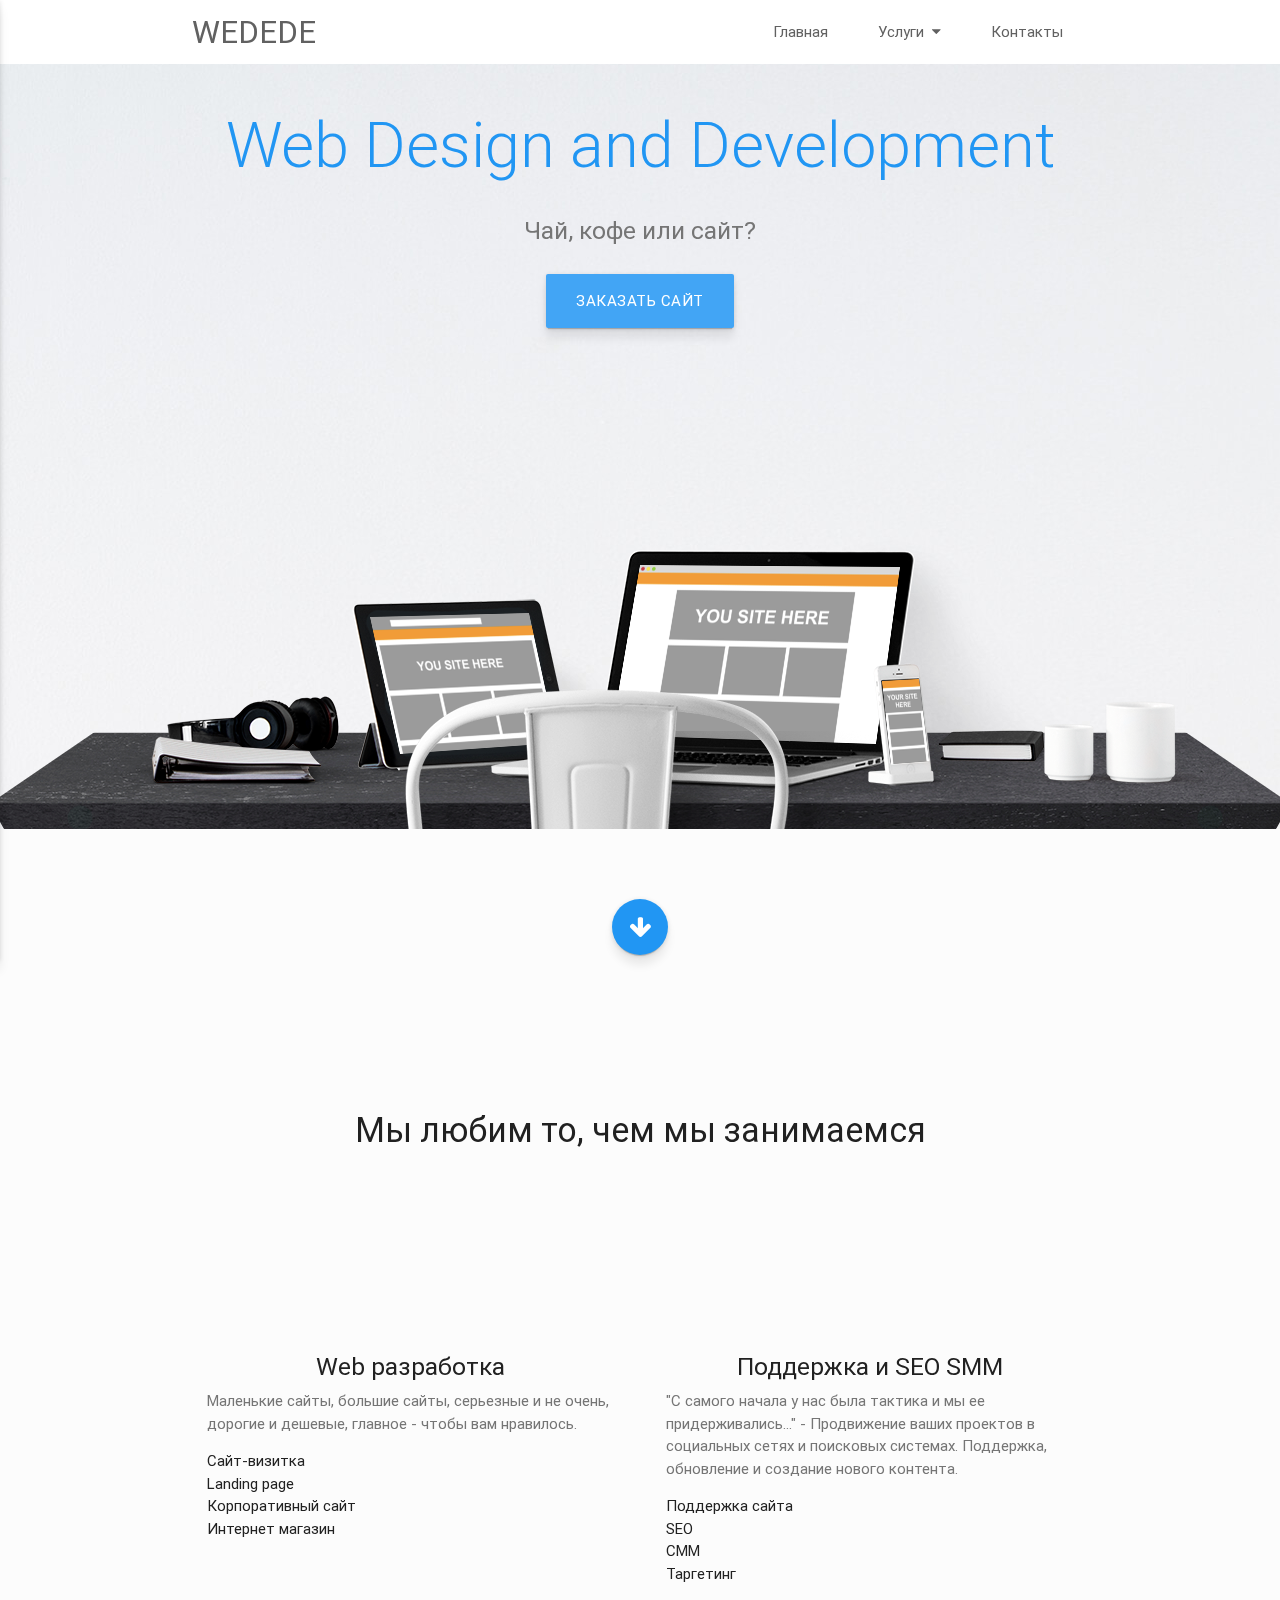
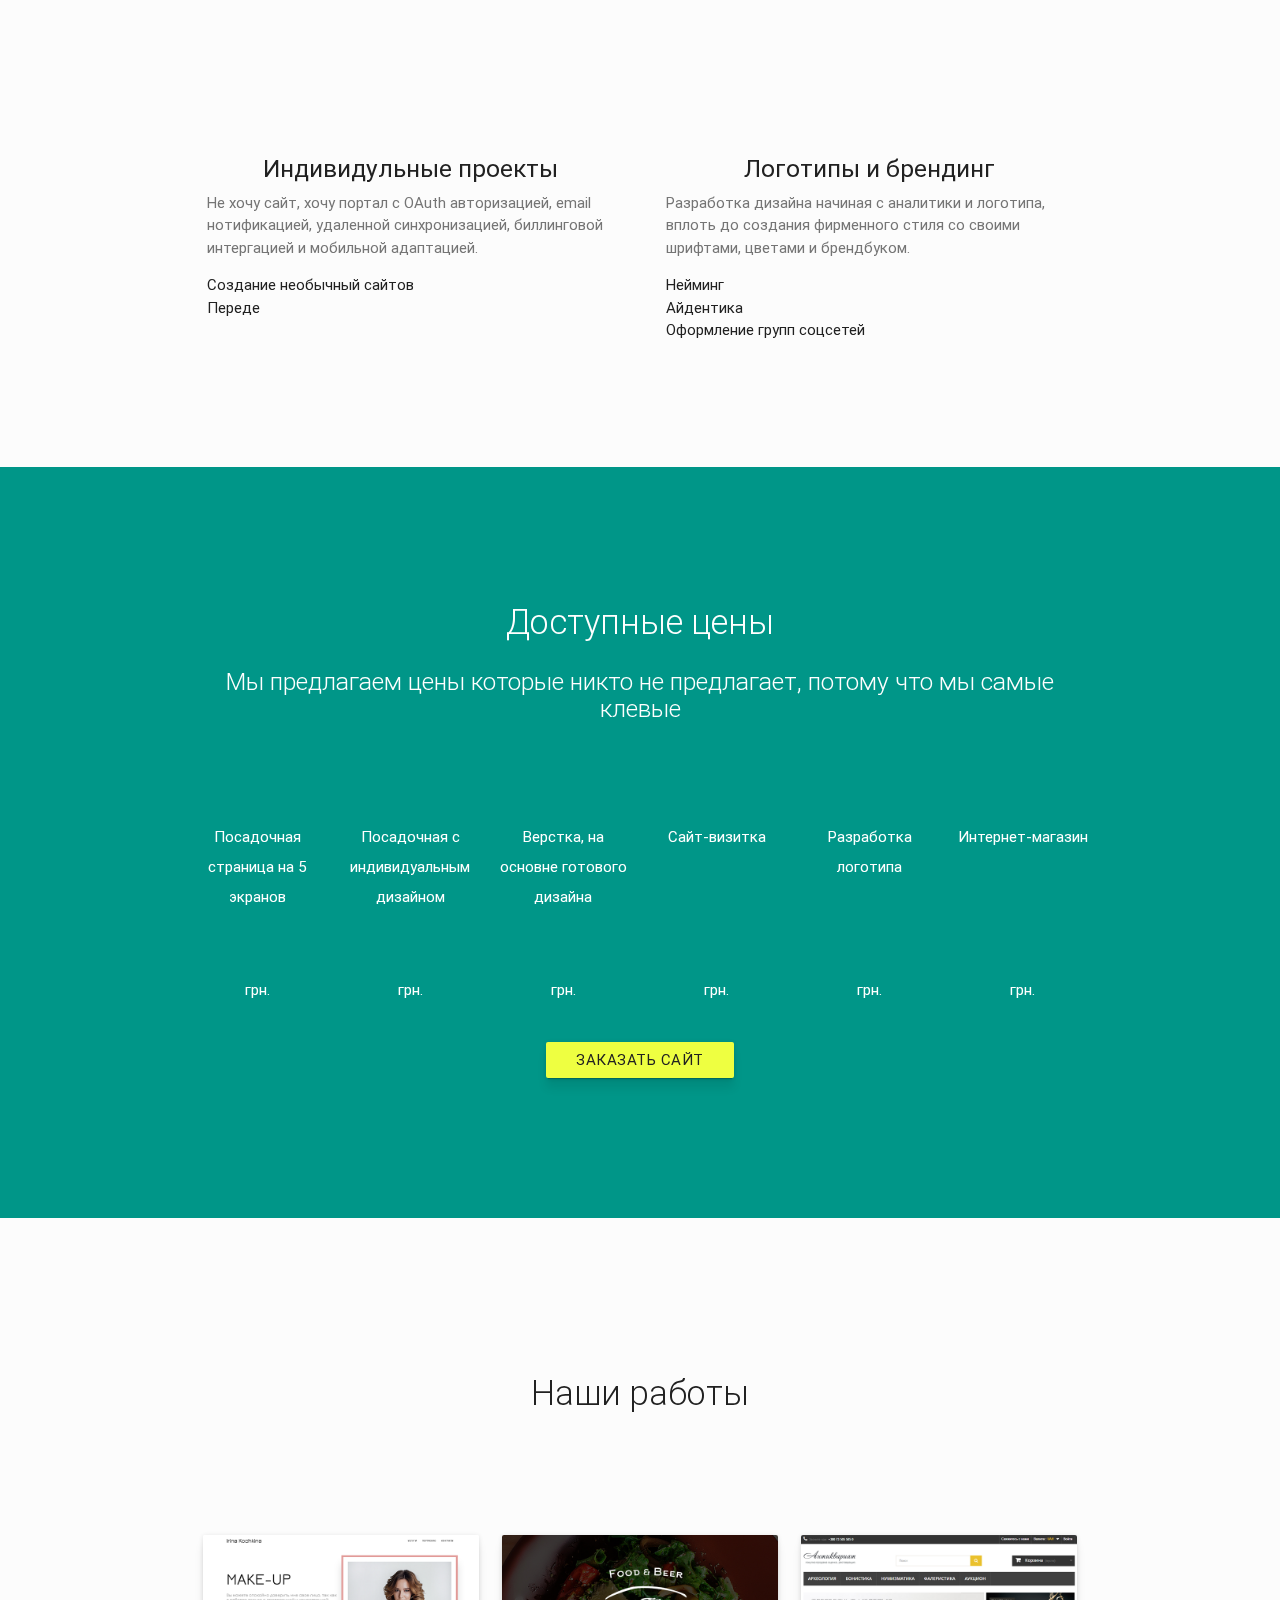
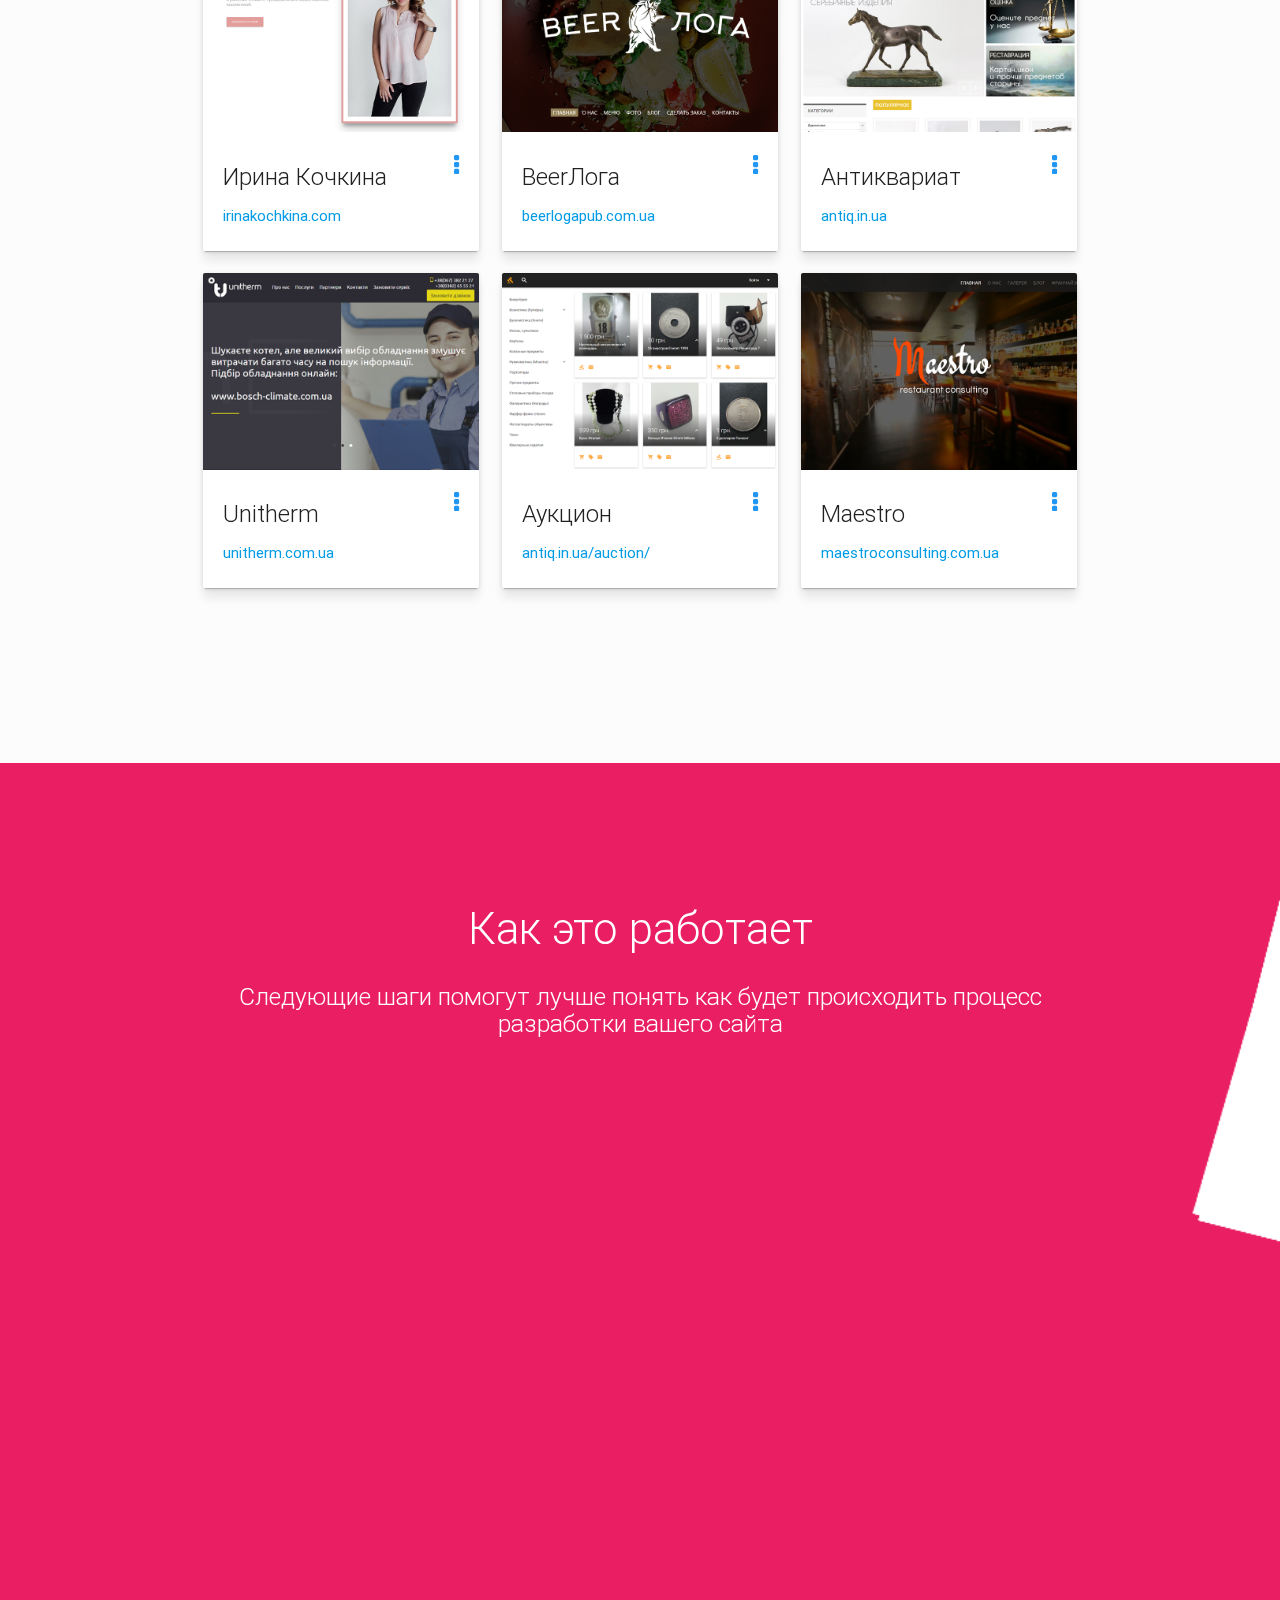
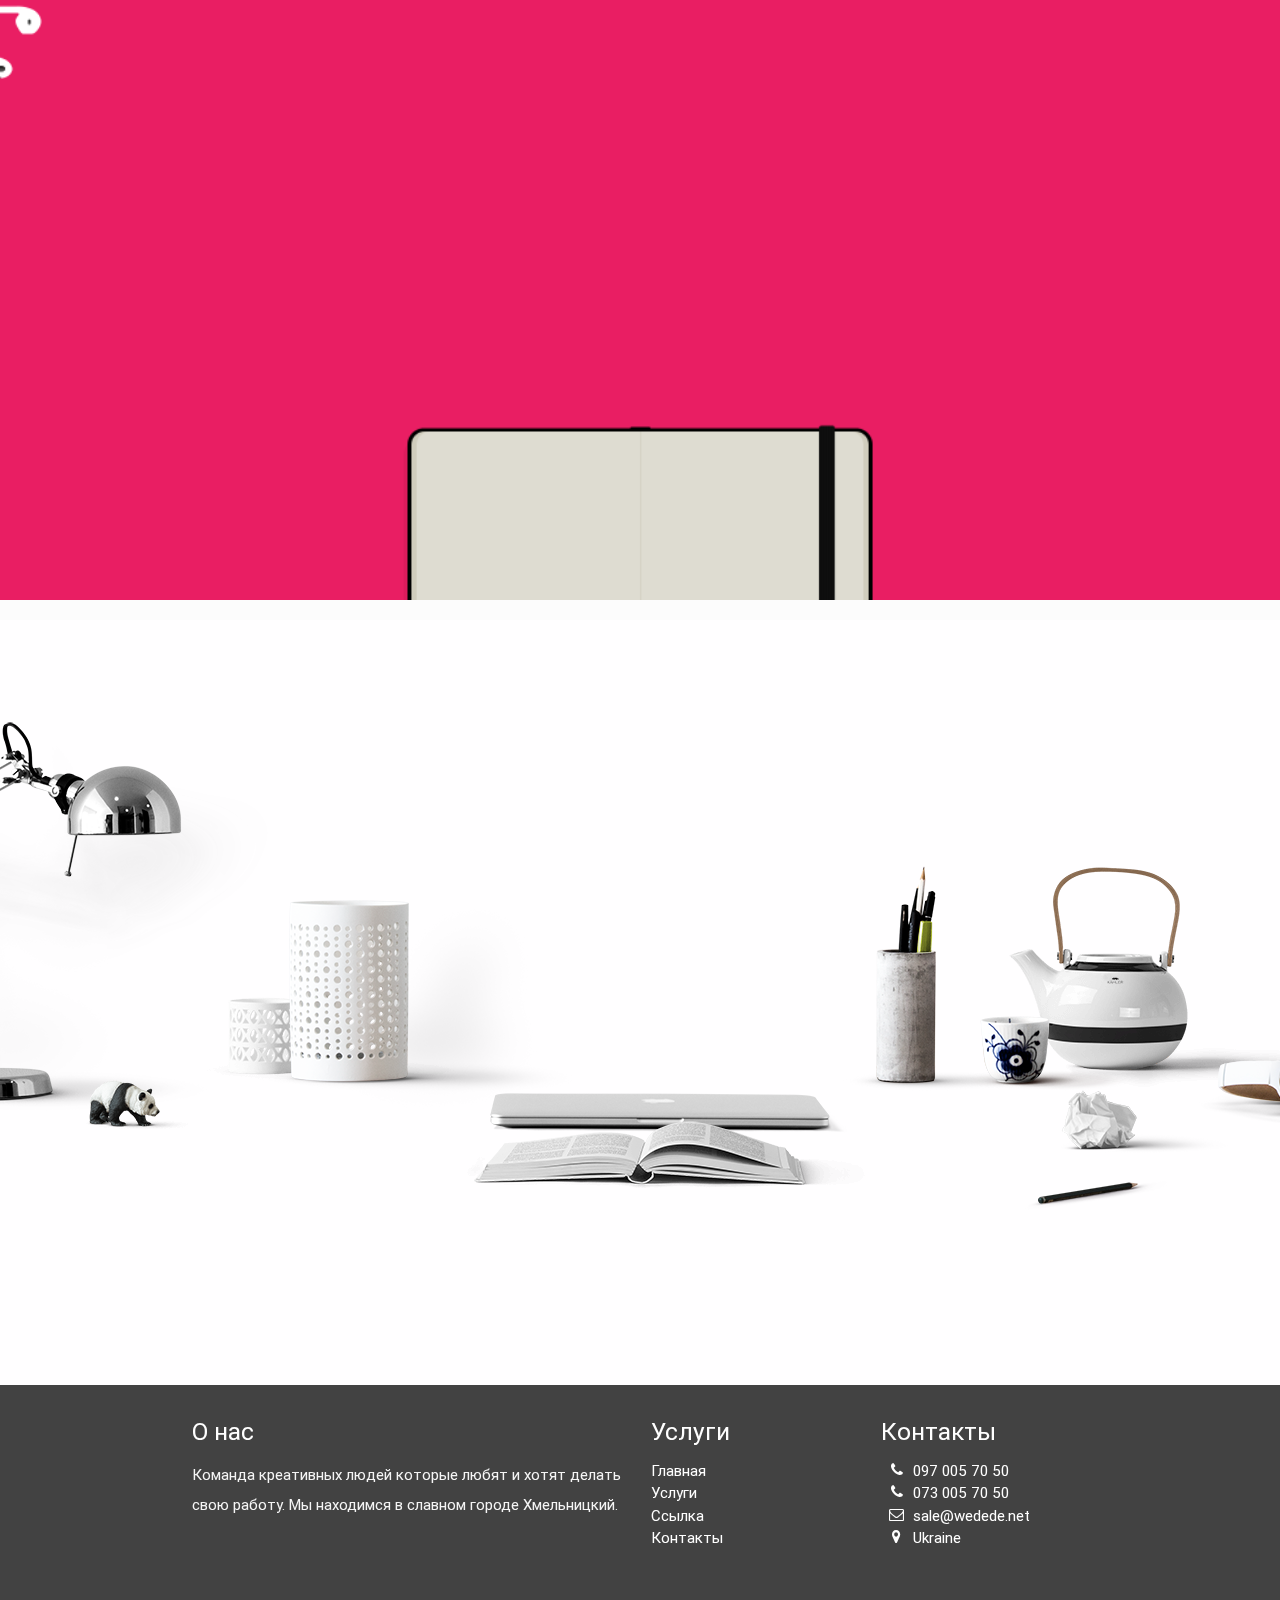
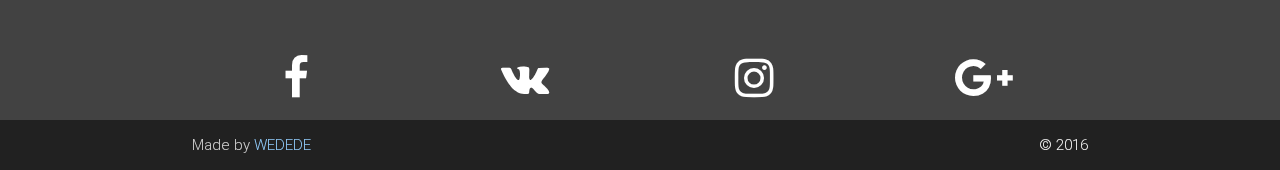
==== index.html @ 1969bc7d "изменен текст крошек" ====
<!DOCTYPE html>
<html lang="en">

<head>
    <meta http-equiv="Content-Type" content="text/html; charset=UTF-8" />
    <meta name="keywords" content="Создание, раскрутка, поддержка, сайт, CEO, CMM, CRM, Украина">
    <meta name="description" content="Содержимое мета-тега «description»">
    <meta name="viewport" content="width=device-width, initial-scale=1, maximum-scale=1.0" />
    <meta name=“robots” content=“noindex,nofollow”/>
    <META NAME="AUTHOR" content="www.wedede.net"/>
    <title>Wedede - создание  и раскрутка сайтов</title>
    <link href="favicon.png" rel="shortcut icon" type="image/png">

    <!-- CSS  -->

    <link href="css/materialize.css" type="text/css" rel="stylesheet" media="screen,projection" />
    <link href="css/style.css" type="text/css" rel="stylesheet" media="screen,projection" />
    <link rel="stylesheet" href="font-asesome/css/font-awesome.min.css">
    <link rel="stylesheet" href="css/animate.css">

        <!--  Scripts-->
    <script src="https://code.jquery.com/jquery-2.1.1.min.js"></script>
    <script src="js/materialize.js"></script>
    <script src="js/init.js"></script>

    <script src="js/wow.min.js"></script>
    <script>new WOW().init();</script>

</head>


<body class="grey lighten-5 grey-text text-darken-4">




    <!-- Dropdown Structure -->
<ul id="dropdown1" class="dropdown-content">
  <li><a  class="grey-text text-darken-2"href="#!">one</a></li>
  <li><a  class="grey-text text-darken-2"href="#!">two</a></li>
  <li class="divider"></li>
  <li><a  class="grey-text text-darken-2"href="#!">three</a></li>
</ul>



  <nav class="white z-depth-0" role="navigation">

    <div class="nav-wrapper container">
      <a id="logo-container" href="#" class="brand-logo grey-text text-darken-2">WEDEDE</a>
      <ul class="right hide-on-med-and-down">
        <li><a href="#" class="grey-text text-darken-2">Главная</a></li>

          <!-- Dropdown Trigger -->
      <li><a class="dropdown-button grey-text text-darken-2" href="#!" data-activates="dropdown1"
data-beloworigin="true" data-hover="true">Услуги &nbsp;<i class="fa fa-caret-down" aria-hidden="true"></i></a></li>
          <li><a href="#contacts" class="grey-text text-darken-2 jump">Контакты</a></li>
      </ul>

      <ul id="nav-mobile" class="side-nav">
          <li><a href="#" class="center grey-text text-darken-2">Navbar Link</a></li>
          <li><a href="#" class="center grey-text text-darken-2">Navbar Link</a></li>
          <li><a href="#" class="center grey-text text-darken-2">Navbar Link</a></li>
          <li><a href="#" class="center grey-text text-darken-2">Navbar Link</a></li>
          <li><a href="#" class="center grey-text text-darken-2">Navbar Link</a></li>
          <li><a href="#" class="center grey-text text-darken-2">Navbar Link</a></li>
      </ul>
      <a href="#" data-activates="nav-mobile" class="button-collapse grey-text"><i class="fa fa-bars fa-2x" aria-hidden="true"></i></a>
    </div>
  </nav>



  <div id="index-banner" class="parallax-container">
    <div class="section no-pad-bot">
      <div class="container">
        <br><br>
        <h1 class="header light center blue-text animated fadeInDown wow">Web Design and Development</h1>
        <div class="row center">
          <h5 class="grey-text text-darken-1 header col s12">Чай, кофе или сайт?</h5>
        </div>
        <div class="row center">
          <a href="order.html" id="download-button" class="btn-large waves-effect waves-light blue lighten-1">Заказать сайт</a>
        </div>
        <br><br>

      </div>
    </div>
    <div class="parallax"><img src="images/back/welcome_back.png" alt="Unsplashed background img 1"></div>
  </div>



      <!-- Divider s 50px -->
<div class="row" style="height: 50px;">
    <div class="col s12"></div>
</div>


    <div class="row container">
        <div class="col l12 m12 s12 center">
             <a href="#services" class="btn-floating btn-large blue hide-on-med-and-down jump"><i class="fa fa-arrow-down" ></i></a>
        </div>
    </div>



    <!-- Divider l 100px -->
<div class="row" style="height: 100px;">
    <div class="col s12"></div>
</div>



    <div class="row center">
        <h4 class="col s12 center">Мы любим то, чем мы занимаемся</h4>
    </div>

    <div class="container">
        <div class="section">

            <!--   Icon Section   -->
            <div id="services" class="row">
                <div class="col s12 m6 l6">
                    <div class="icon-block">
                        <h2 class="center red-text"><i class="fa fa-code fa-2x animated fadeIn wow" aria-hidden="true"></i></h2>
                        <h5 class="center">Web разработка</h5>

                        <span class="grey-text text-darken-1">Маленькие сайты, большие сайты, серьезные и не очень, дорогие и дешевые, главное - чтобы вам нравилось.</span>
                            <ul>
                            <li>Сайт-визитка</li>
                            <li>Landing page</li>
                            <li>Корпоративный сайт</li>
                            <li>Интернет магазин</li>
                        </ul>
                    </div>
                </div>

                <div class="col s12 m6 l6">
                    <div class="icon-block">
                        <h2 class="center red-text"><i class="fa fa-line-chart fa-2x animated fadeIn wow" aria-hidden="true"></i></h2>
                        <h5 class="center">Поддержка и SEO SMM</h5>

                        <span class="grey-text text-darken-1">"С самого начала у нас была тактика и мы ее придерживались..." - Продвижение ваших проектов в социальных сетях и поисковых системах. Поддержка, обновление и создание нового контента.</span>
                          <ul>
                            <li>Поддержка сайта<li>
                            <li>SEO</li>
                            <li>CMM</li>
                            <li>Таргетинг</li>
                        </ul>
                    </div>
                </div>

                <div class="col s12 m6">
                    <div class="icon-block">
                        <h2 class="center red-text"><i class="fa fa-heart-o fa-2x animated fadeIn wow" aria-hidden="true"></i></h2>
                        <h5 class="center">Индивидульные проекты</h5>

                        <span class="grey-text text-darken-1">Не хочу сайт, хочу портал с OAuth авторизацией, email нотификацией, удаленной синхронизацией, биллинговой интергацией и мобильной адаптацией.</span>
                          <ul>
                            <li>Создание необычный сайтов</li>
                            <li>Переде</li>
                        </ul>
                    </div>
                </div>

                <div class="col s12 m6">
                    <div class="icon-block">
                        <h2 class="center red-text"><i class="fa fa-pencil fa-2x animated fadeIn wow" aria-hidden="true"></i></h2>
                        <h5 class="center">Логотипы и брендинг</h5>

                        <span class="grey-text text-darken-1">Разработка дизайна начиная с аналитики и логотипа, вплоть до создания фирменного стиля со своими шрифтами, цветами и брендбуком.</span>
                          <ul>
                            <li>Нейминг</li>
                            <li>Айдентика</li>
                            <li>Оформление групп соцсетей</li>
                        </ul>
                    </div>
                </div>
            </div>

        </div>
        <br>
        <br>

        <div class="section">

        </div>
    </div>











<div class="row teal white-text">
    <div class="row" style="height:100px;"></div>
        <div class="row container">
            <h4 class="col s12 light center">Доступные цены</h4>
            <h5 class="col s12 light center">Мы предлагаем цены которые никто не предлагает, потому что мы самые клевые</h5>
            <div class="row">
                <div class="row" style="height:200px;"></div>

                <div class="col s6 m4 l2 center">
                    <p style="height: 70px;">Посадочная страница на 5 экранов</p>
                    <h3 class="lime-text text-accent-2 animated zoomIn wow">2500</h3>грн.
                </div>
                <div class="col s6 m4 l2 center">
                    <p style="height: 70px;">Посадочная с индивидуальным дизайном</p>
                    <h3 class="lime-text text-accent-2 animated zoomIn wow">5000</h3>грн.
                </div>
                <div class="col s6 m4 l2 center">
                    <p style="height: 70px;">Верстка, на основне готового дизайна</p>
                    <h3 class="lime-text text-accent-2 animated zoomIn wow">2500</h3>грн.
                </div>
                <div class="col s6 m4 l2 center">
                    <p style="height: 70px;">Сайт-визитка</p>
                    <h3 class="lime-text text-accent-2 animated zoomIn wow">5000</h3>грн.
                </div>
                <div class="col s6 m4 l2 center">
                    <p style="height: 70px;">Разработка логотипа</p>
                    <h3 class="lime-text text-accent-2 animated zoomIn wow">1000</h3>грн.
                </div>
                <div class="col s6 m4 l2 center">
                    <p style="height: 70px;">Интернет-магазин</p>
                    <h3 class="lime-text text-accent-2 animated zoomIn wow">8500</h3>грн.
                </div>

            </div>

        </div>

        <div class="row container">
        <div class="col l12 m12 s12 center">
             <a href="order.html" class="waves-effect waves-light btn lime accent-2 grey-text text-darken-4">Заказать сайт</a>
        </div>
    </div>


        <div class="row" style="height:100px;"></div>
</div>






<div class="row">
    <div class="row" style="height:100px;"></div>
    <h4 class="col s12 light center">Наши работы</h4>
    <div class="row" style="height:150px;"></div>
        <div class="row container">

<div class="col s12 m6 l4">
<div class="card hoverable">
    <div class="card-image waves-effect waves-block waves-light">
        <img class="activator" src="images/gallery/irinakochkina-com.png">
    </div>
    <div class="card-content">
        <span class="card-title activator grey-text text-darken-4">Ирина Кочкина<i class="fa fa-ellipsis-v right blue-text" aria-hidden="true"></i></span>
        <p><a href="http://irinakochkina.com" target="_blank">irinakochkina.com</a></p>
    </div>
    <div class="card-reveal">
        <span class="card-title">Сайт-визитка<i class="fa fa-times right blue-text" aria-hidden="true"></i></span>
        <p class="grey-text text-darken-1">Персональный сайт-визитка для мастера по макияжу</p>
    </div>
</div></div>

<div class="col s12 m6 l4">
<div class="card hoverable">
    <div class="card-image waves-effect waves-block waves-light">
        <img class="activator" src="images/gallery/beerlogapub-com-ua.png">
    </div>
    <div class="card-content">
        <span class="card-title activator grey-text text-darken-4">BeerЛога<i class="fa fa-ellipsis-v right blue-text" aria-hidden="true"></i></span>
        <p><a href="http://beerlogapub.com.ua" target="_blank">beerlogapub.com.ua</a></p>
    </div>
    <div class="card-reveal">
        <span class="card-title">Сайт-визитка<i class="fa fa-times right blue-text" aria-hidden="true"></i></span>
        <p class="grey-text text-darken-1">Персональный сайт визитка гастрономического бара BeerЛога</p>
    </div>
</div></div>

<div class="col s12 m6 l4">
<div class="card hoverable">
    <div class="card-image waves-effect waves-block waves-light">
        <img class="activator" src="images/gallery/antiq-in-ua.png">
    </div>
    <div class="card-content">
        <span class="card-title activator grey-text text-darken-4">Антиквариат<i class="fa fa-ellipsis-v right blue-text" aria-hidden="true"></i></span>
        <p><a href="http://antiq.in.ua" target="_blank">antiq.in.ua</a></p>
    </div>
    <div class="card-reveal">
        <span class="card-title">Интернет-магазин<i class="fa fa-times right blue-text" aria-hidden="true"></i></span>
        <p class="grey-text text-darken-1">Интернет-магазин предметов старины и антиквариата.</p>
    </div>
</div></div>

<div class="col s12 m6 l4">
<div class="card hoverable">
    <div class="card-image waves-effect waves-block waves-light">
        <img class="activator" src="images/gallery/unitherm-com-ua.png">
    </div>
    <div class="card-content">
        <span class="card-title activator grey-text text-darken-4">Unitherm<i class="fa fa-ellipsis-v right blue-text" aria-hidden="true"></i></span>
        <p><a href="http://unitherm.com.ua" target="_blank">unitherm.com.ua</a></p>
    </div>
    <div class="card-reveal">
        <span class="card-title">Посадочная страничка<i class="fa fa-times right blue-text" aria-hidden="true"></i></span>
        <p class="grey-text text-darken-1">Посадочная страничка с формой заказа для инженерной компании Unitherm</p>
    </div>
</div></div>

<div class="col s12 m6 l4">
<div class="card hoverable">
    <div class="card-image waves-effect waves-block waves-light">
        <img class="activator" src="images/gallery/anitq-in-ua-auction.png">
    </div>
    <div class="card-content">
        <span class="card-title activator grey-text text-darken-4">Аукцион<i class="fa fa-ellipsis-v right blue-text" aria-hidden="true"></i></span>
        <p><a href="http://antiq.in.ua/auction/" target="_blank">antiq.in.ua/auction/</a></p>
    </div>
    <div class="card-reveal">
        <span class="card-title">Индивидуальный проект<i class="fa fa-times right blue-text" aria-hidden="true"></i></span>
        <p class="grey-text text-darken-1">Система аукционных торгов для посетителей тематических сообществ социальных сетей.</p>
    </div>
</div></div>

<div class="col s12 m6 l4">
<div class="card hoverable">
    <div class="card-image waves-effect waves-block waves-light">
        <img class="activator" src="images/gallery/maestroconsulting-com-ua.png">
    </div>
    <div class="card-content">
        <span class="card-title activator grey-text text-darken-4">Maestro<i class="fa fa-ellipsis-v right blue-text" aria-hidden="true"></i></span>
        <p><a href="http://maestroconsulting.com.ua" target="_blank">maestroconsulting.com.ua</a></p>
    </div>
    <div class="card-reveal">
        <span class="card-title">Сайт-визитка<i class="fa fa-times right blue-text" aria-hidden="true"></i></span>
        <p class="grey-text text-darken-1">Сайт визитка компании ресторанного консальтинга Maestro</p>
    </div>
</div></div>





</div>
    <div class="row" style="height:100px;"></div>
</div>

    <div id="pinkflatpic" class="row pink white-text">
    <div class="row" style="height:100px;"></div>
        <div class="row container">

            <h3 class="col s12 light center">Как это работает</h3>
            <h5 class="col s12 light center">Следующие шаги помогут лучше понять как будет происходить процесс разработки вашего сайта</h5>
            <div class="row">

<div class="row" style="height:200px;"></div>

<div class="row animated fadeInLeft wow">
    <div class="col s1 m1 l1"><h1>1</h1></div>
    <div class="col s8 m6 l4">
        <div class="card-panel yellow accent-2">
            <span class="grey-text text-darken-4">Выберите тип проекта или просто оставьте ваши контакты для связи.
          </span>
        </div>
    </div>
</div>


<div class="row animated fadeInRight wow">
    <div class="col s8 m6 l4 offset-l7 offset-m4 offset-s2">
        <div class="card-panel yellow accent-2 right-align">
            <span class="grey-text text-darken-4">Мы связываемся с вами для подтверждения заказа и уточнения всех необходимых предварительных деталей.
          </span>
        </div>
    </div>
    <div class="col s1 m1 l1 right-align"><h1>2</h1></div>
</div>

<div class="row animated fadeInLeft wow">
    <div class="col s1 m1 l1"><h1>3</h1></div>
    <div class="col s8 m6 l4">
        <div class="card-panel yellow accent-2">
            <span class="grey-text text-darken-4">При следующем контакте мы предметно обговорим условия согласно составленной смете.
          </span>
        </div>
    </div>
</div>

<div class="row animated fadeInRight wow">
    <div class="col s8 m6 l4 offset-l7 offset-m4 offset-s2">
        <div class="card-panel yellow accent-2 right-align">
            <span class="grey-text text-darken-4">Мы начинаем работу над проектом попутно уведомяя вас о процессе и внося сопуствующие корректировки.
          </span>
        </div>
    </div>
    <div class="col s1 m1 l1 right-align"><h1>4</h1></div>
</div>

<div class="row animated fadeInLeft wow">
    <div class="col s1 m1 l1"><h1>5</h1></div>
    <div class="col s8 m6 l4">
        <div class="card-panel yellow accent-2">
            <span class="grey-text text-darken-4">Презентация финальной версии проекта.
          </span>
        </div>
    </div>
</div>

<div class="row animated fadeInRight wow">
    <div class="col s8 m6 l4 offset-l7 offset-m4 offset-s2">
        <div class="card-panel yellow accent-2 right-align">
            <span class="grey-text text-darken-4">Передача готовых файлов и оплата
          </span>
        </div>
    </div>
    <div class="col s1 m1 l1 right-align"><h1>6</h1></div>
</div>

</div>

</div>
    <div class="row" style="height:100px;"></div>
</div>




     <div class="parallax-container">
      <div class="parallax"><img src="images/back/PREMADE%20White%20Theme.png"></div>
    </div>






    <footer class="page-footer grey darken-3">
        <div class="container">
            <div id="contacts" class="row">
                <div class="col l6 s12">
                    <h5 class="white-text">О нас</h5>
                    <p class="grey-text text-lighten-4">Команда креативных людей которые любят и хотят делать свою работу. Мы находимся в славном городе Хмельницкий.</p>


                </div>
                <div class="col l3 s12">
                    <h5 class="white-text">Услуги</h5>
                    <ul>
                        <li><a class="white-text" href="#!">Главная</a></li>
                        <li><a class="white-text" href="#!">Услуги</a></li>
                        <li><a class="white-text" href="#!">Ссылка</a></li>
                        <li><a class="white-text" href="#!">Контакты</a></li>
                    </ul>
                </div>
                <div class="col l3 s12">
                    <h5 class="white-text">Контакты</h5>
                    <ul class="fa-ul">
                        <li class="white-text"><i class="fa-li fa fa-phone fa-1x"></i>097 005 70 50</li>
                        <li class="white-text"><i class="fa-li fa fa-phone fa-1x"></i>073 005 70 50</li>
                        <li class="white-text"><i class="fa-li fa fa-envelope-o fa-1x"></i><a class="white-text" href="mailto:sale@wedede.net?subject=Тема письма">sale@wedede.net</a></li>
                        <li class="white-text"><i class="fa-li fa fa-map-marker fa-1x"></i>Ukraine</li>
                    </ul>










                </div>
            </div>
        </div>


        <!-- Divider m 50px -->
        <div class="row" style="height: 50px;">
            <div class="col s12"></div>
        </div>





        <div class="container">
            <div class="row">
                <h5 class="white-text center"></h5>
                <div class="col l3 s3 center">
                    <a class="white-text" href="https://www.facebook.com/groups/359310091082998/" target="_blank"><i class="fa fa-facebook fa-3x" aria-hidden="true"></i></a>
                </div>
                <div class="col l3 s3 center">
                    <a class="white-text" href="https://vk.com/wededenet" target="_blank"><i class="fa fa-vk fa-3x" aria-hidden="true"></i></a>
                </div>
                <div class="col l3 s3 center">
                    <a class="white-text" href="https://www.instagram.com/wededenet/"  target="_blank"><i class="fa fa-instagram fa-3x" aria-hidden="true"></i></a>
                </div>
                <div class="col l3 s3 center">
                    <a class="white-text" href="https://plus.google.com/communities/117767921132823065528"  target="_blank"><i class="fa fa-google-plus fa-3x" aria-hidden="true"></i></a>
                </div>

            </div>
        </div>





        <div class="footer-copyright grey darken-4">
            <div class="container">
                Made by <a class="blue-text text-lighten-3" href="http://wedede.net">WEDEDE</a>
                <a class="grey-text text-lighten-4 right">&copy; 2016</a>
            </div>
        </div>

    </footer>




</body>

</html>
---- css/style.css ----
/* Custom Stylesheet */
/**
 * Use this file to override Materialize files so you can update
 * the core Materialize files in the future
 *
 * Made By MaterializeCSS.com
 */

nav ul a,
nav .brand-logo {
  color: #444;
}

p {
  line-height: 2rem;
}

.button-collapse {
  color: #26a69a;
}

.parallax-container {
  min-height: 85vh;
  line-height: 0;
  height: auto;
  color: rgba(255,255,255,.9);
}
  .parallax-container .section {
    width: 100%;
  }

@media only screen and (max-width : 992px) {
  .parallax-container .section {
    position: absolute;
    top: 40%;
  }
  #index-banner .section {
    top: 20%;
  }
}

@media only screen and (max-width : 600px) {
  #index-banner .section {
    top: 0;
  }
}

.icon-block {
  padding: 0 15px;
}
.icon-block .material-icons {
  font-size: inherit;
}

footer.page-footer {
  margin: 0;
}
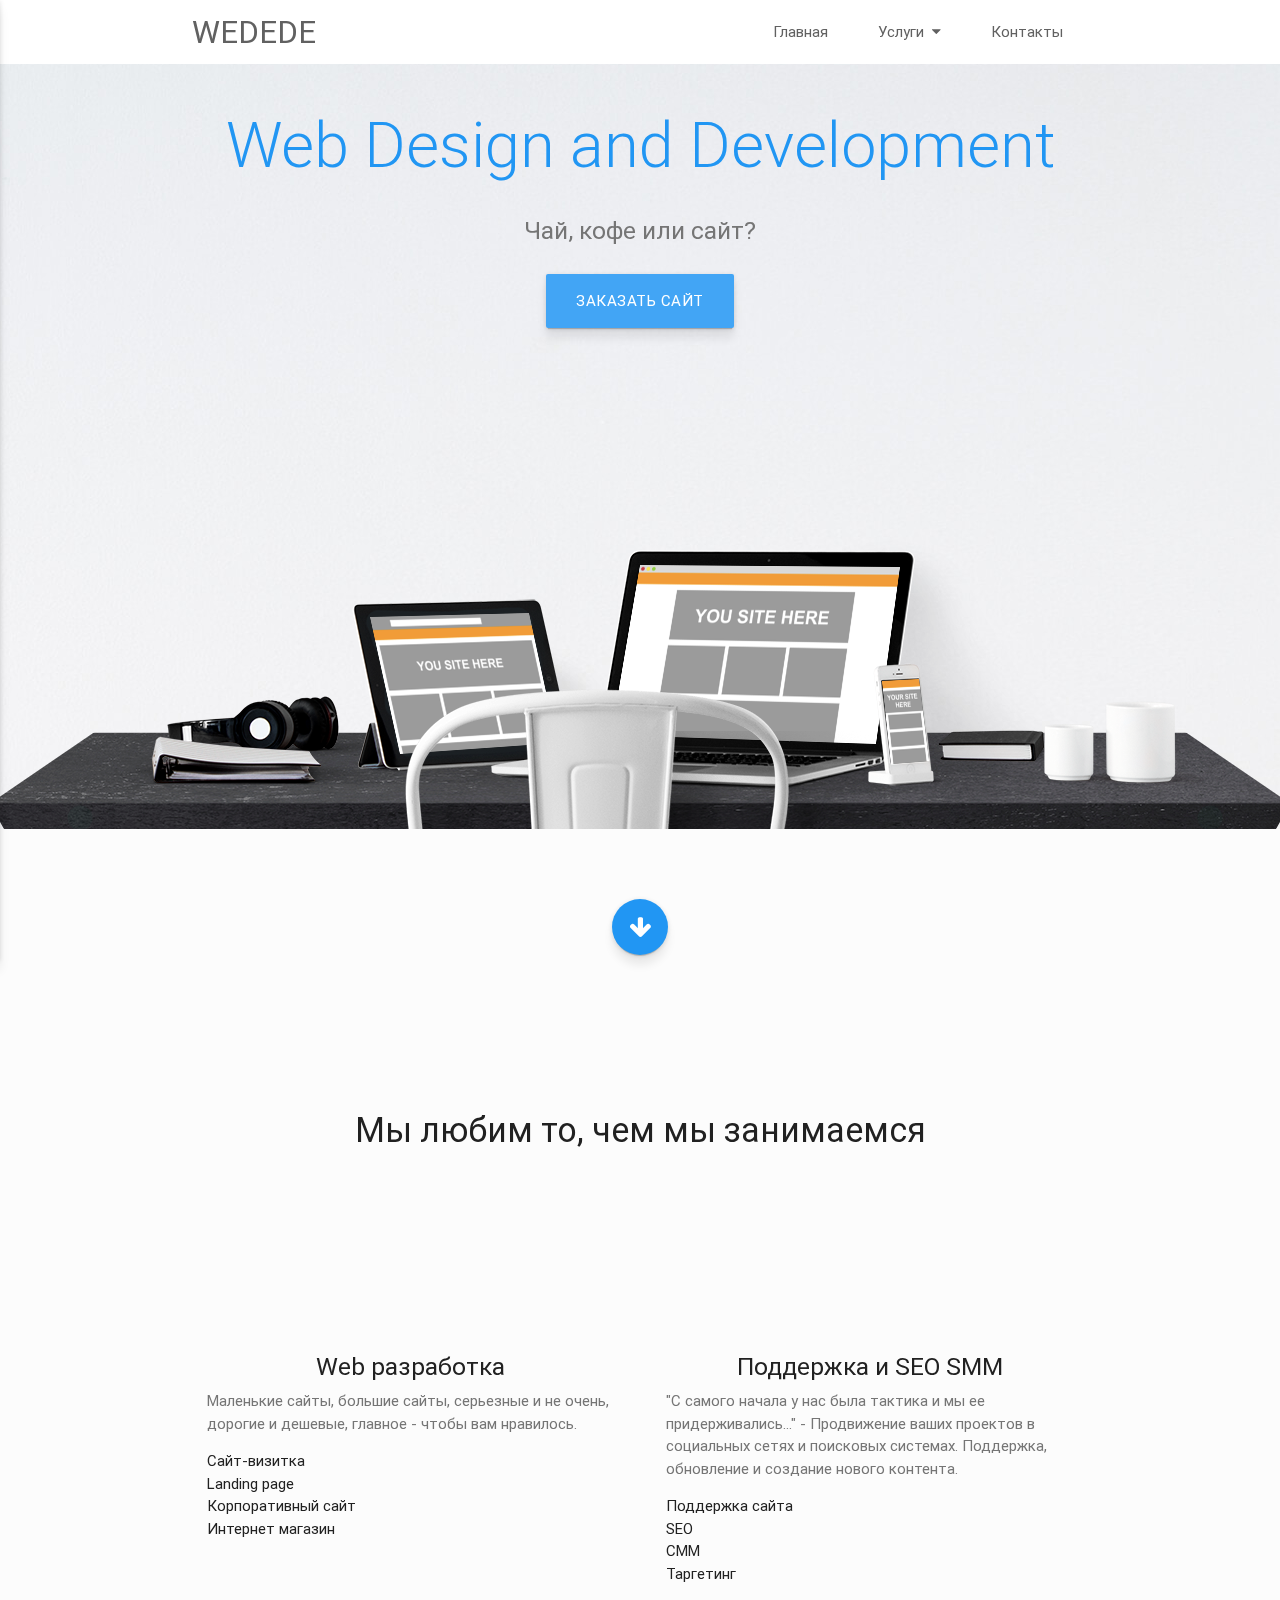
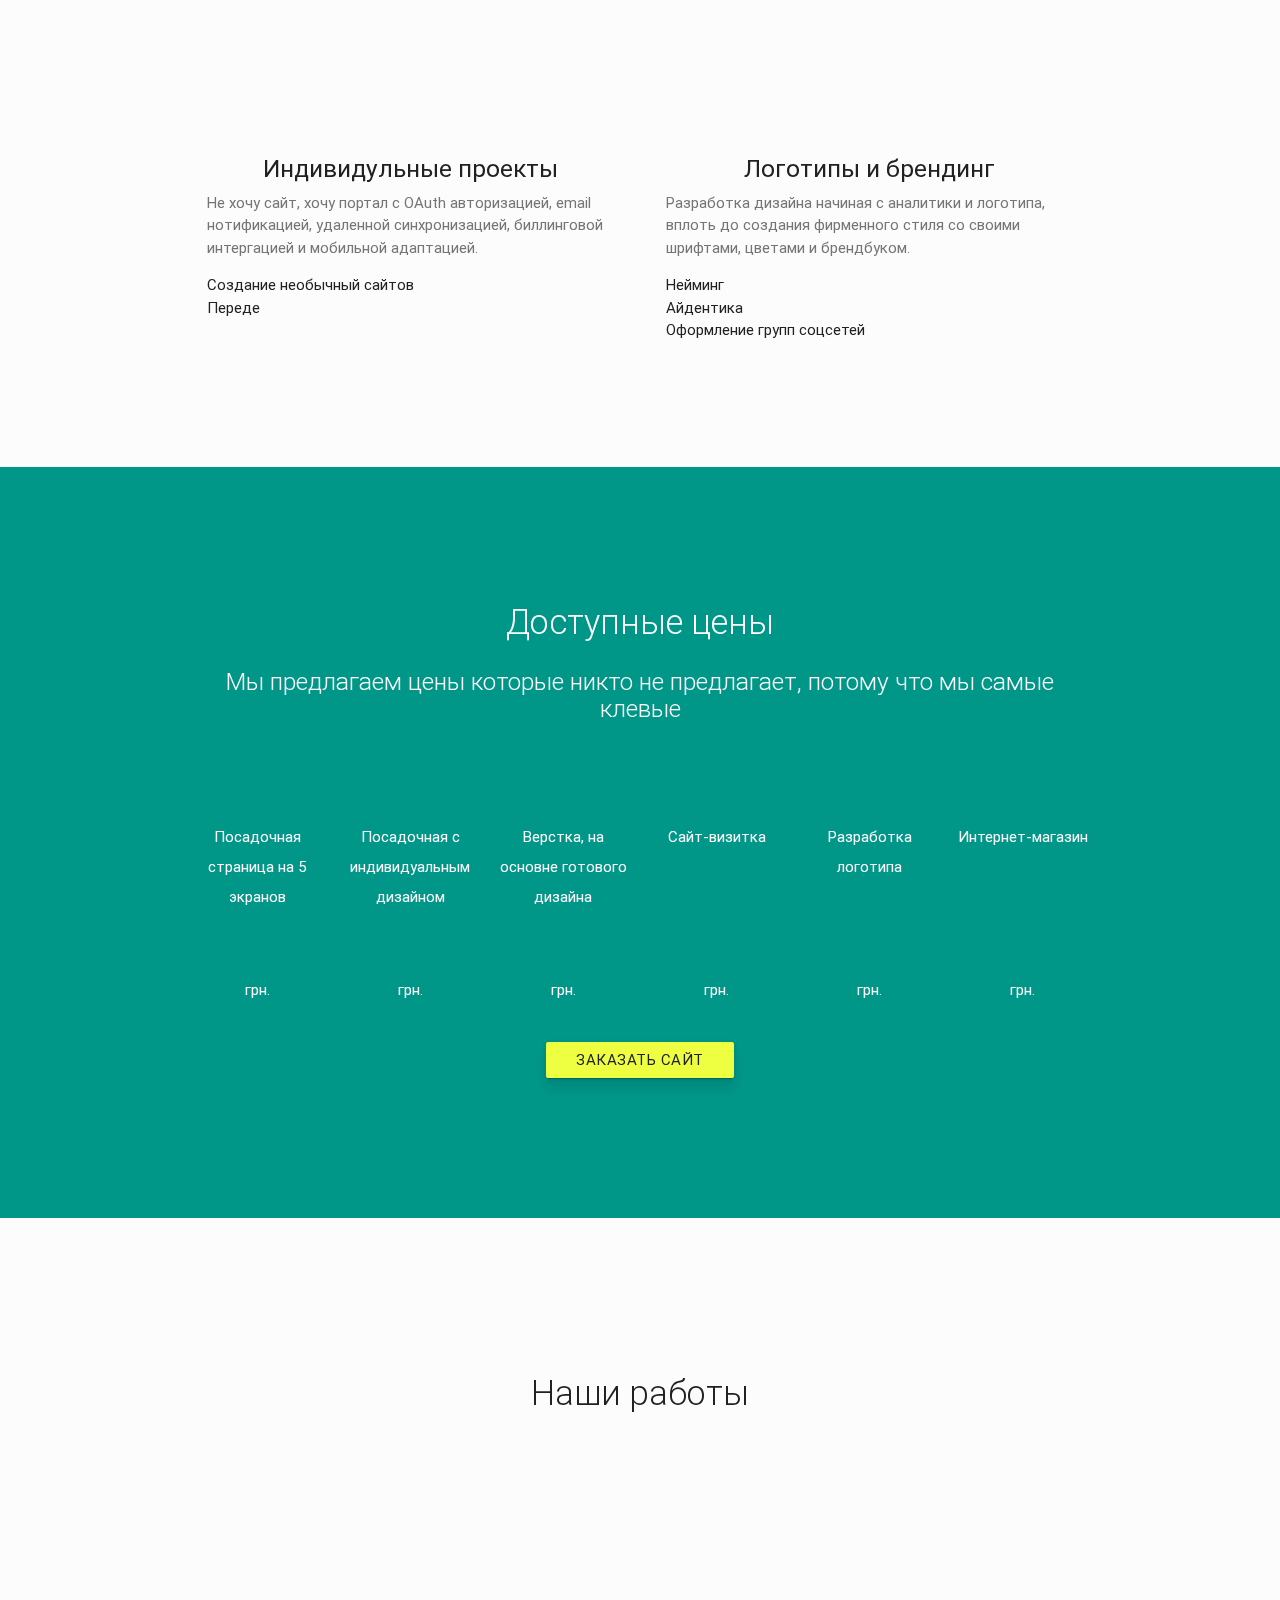
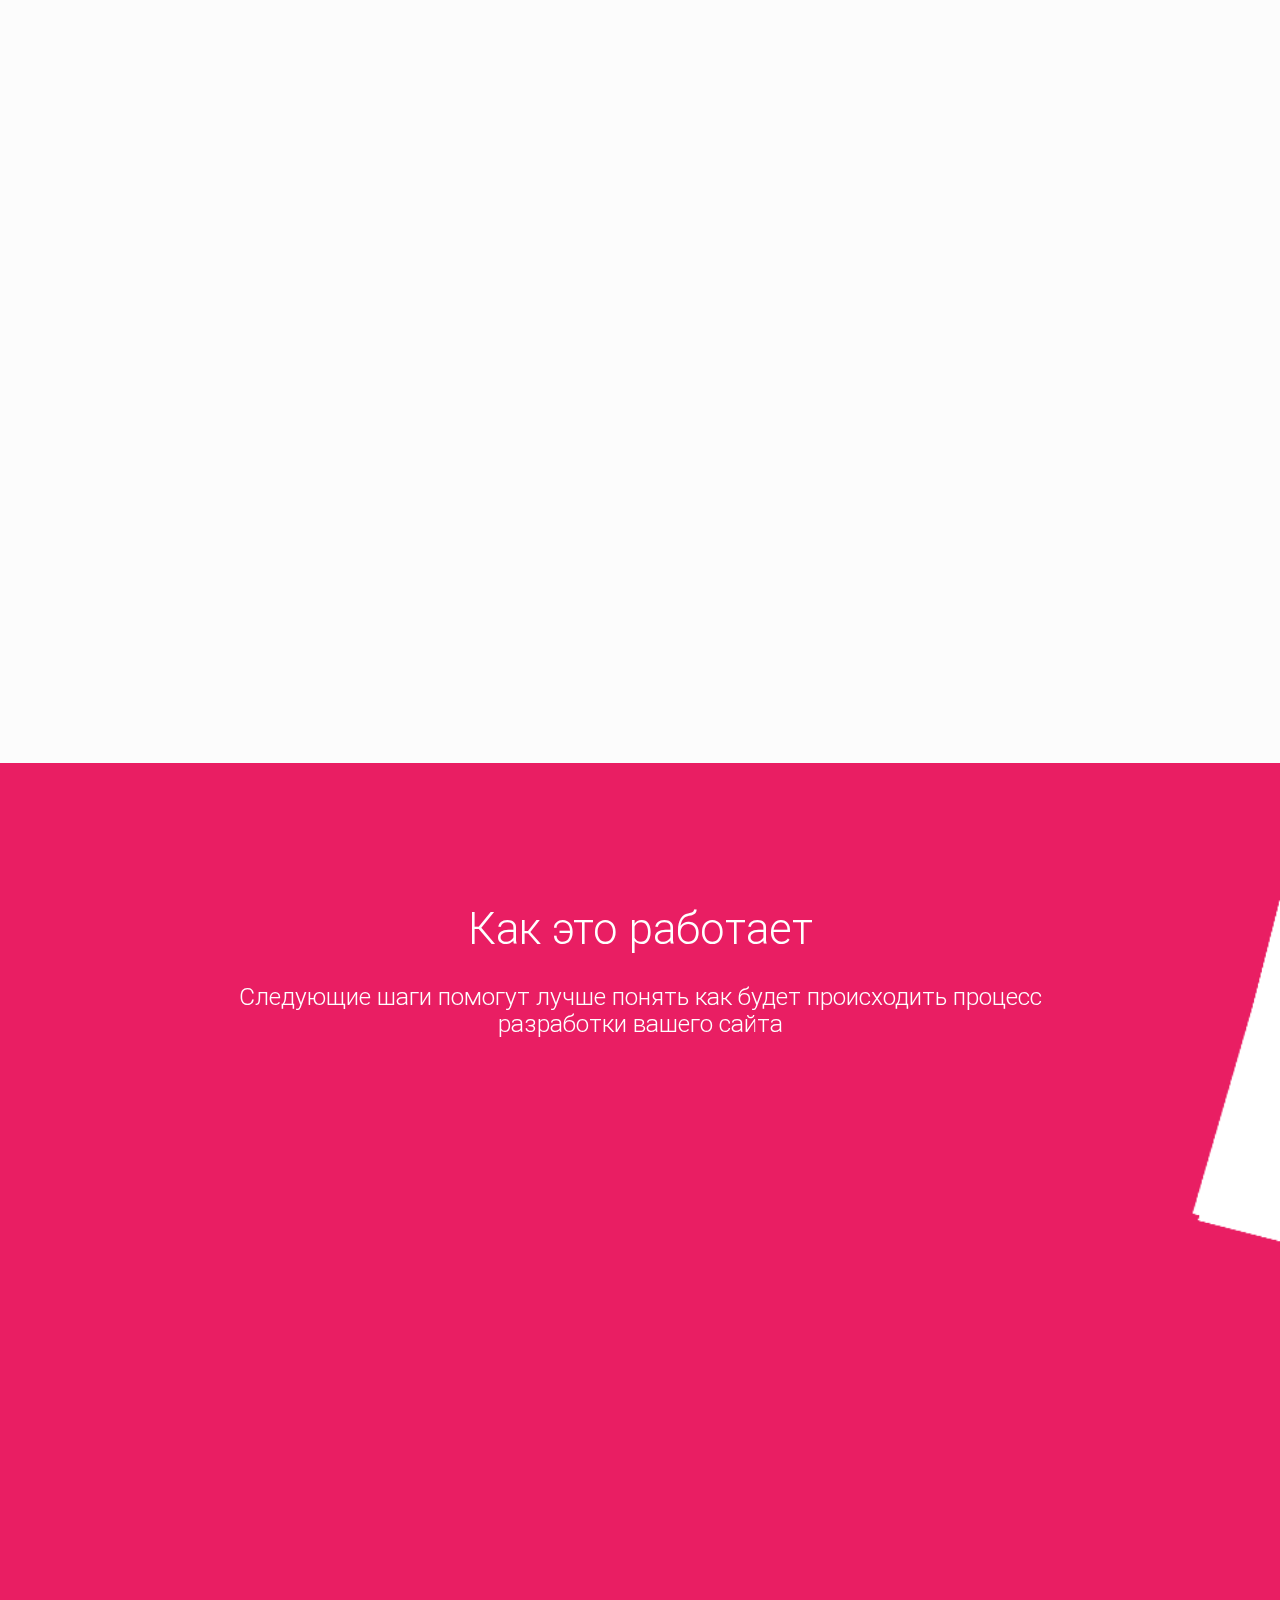
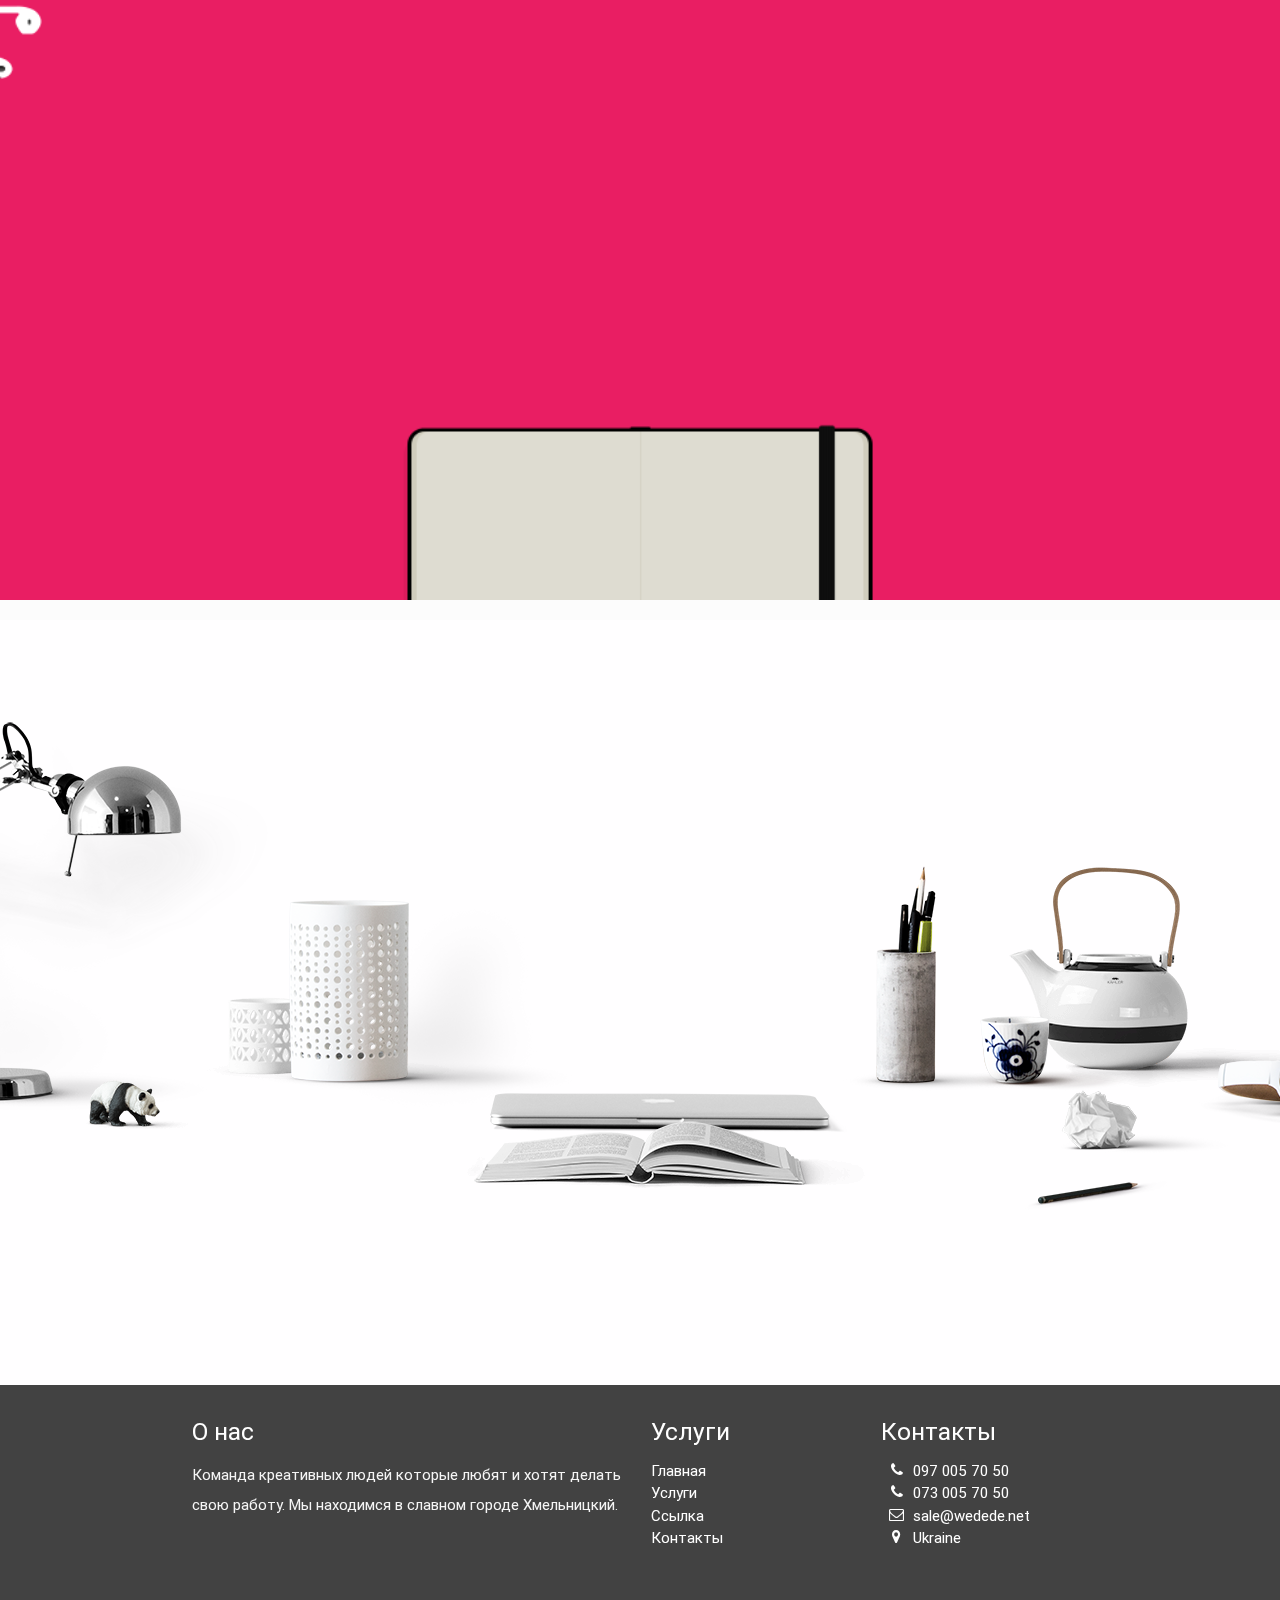
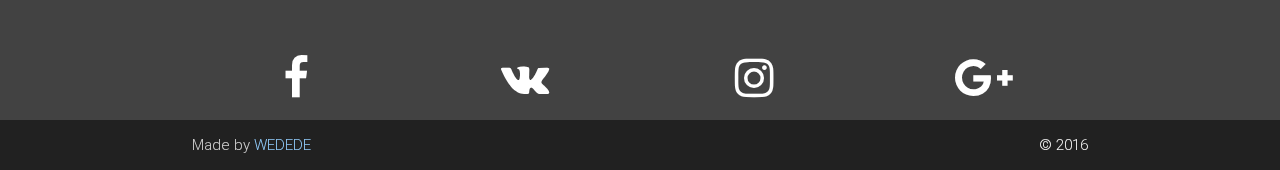
==== commit 3c9a62ca: "эффект для плиток проектов" ====
--- a/index.html
+++ b/index.html
@@ -257,7 +257,7 @@
         <div class="row container">
 
 <div class="col s12 m6 l4">
-<div class="card hoverable">
+<div class="card hoverable animated flipInY wow">
     <div class="card-image waves-effect waves-block waves-light">
         <img class="activator" src="images/gallery/irinakochkina-com.png">
     </div>
@@ -272,7 +272,7 @@
 </div></div>
 
 <div class="col s12 m6 l4">
-<div class="card hoverable">
+<div class="card hoverable animated flipInY wow">
     <div class="card-image waves-effect waves-block waves-light">
         <img class="activator" src="images/gallery/beerlogapub-com-ua.png">
     </div>
@@ -287,7 +287,7 @@
 </div></div>
 
 <div class="col s12 m6 l4">
-<div class="card hoverable">
+<div class="card hoverable animated flipInY wow">
     <div class="card-image waves-effect waves-block waves-light">
         <img class="activator" src="images/gallery/antiq-in-ua.png">
     </div>
@@ -302,7 +302,7 @@
 </div></div>
 
 <div class="col s12 m6 l4">
-<div class="card hoverable">
+<div class="card hoverable animated flipInY wow">
     <div class="card-image waves-effect waves-block waves-light">
         <img class="activator" src="images/gallery/unitherm-com-ua.png">
     </div>
@@ -317,7 +317,7 @@
 </div></div>
 
 <div class="col s12 m6 l4">
-<div class="card hoverable">
+<div class="card hoverable animated flipInY wow">
     <div class="card-image waves-effect waves-block waves-light">
         <img class="activator" src="images/gallery/anitq-in-ua-auction.png">
     </div>
@@ -332,7 +332,7 @@
 </div></div>
 
 <div class="col s12 m6 l4">
-<div class="card hoverable">
+<div class="card hoverable animated flipInY wow">
     <div class="card-image waves-effect waves-block waves-light">
         <img class="activator" src="images/gallery/maestroconsulting-com-ua.png">
     </div>
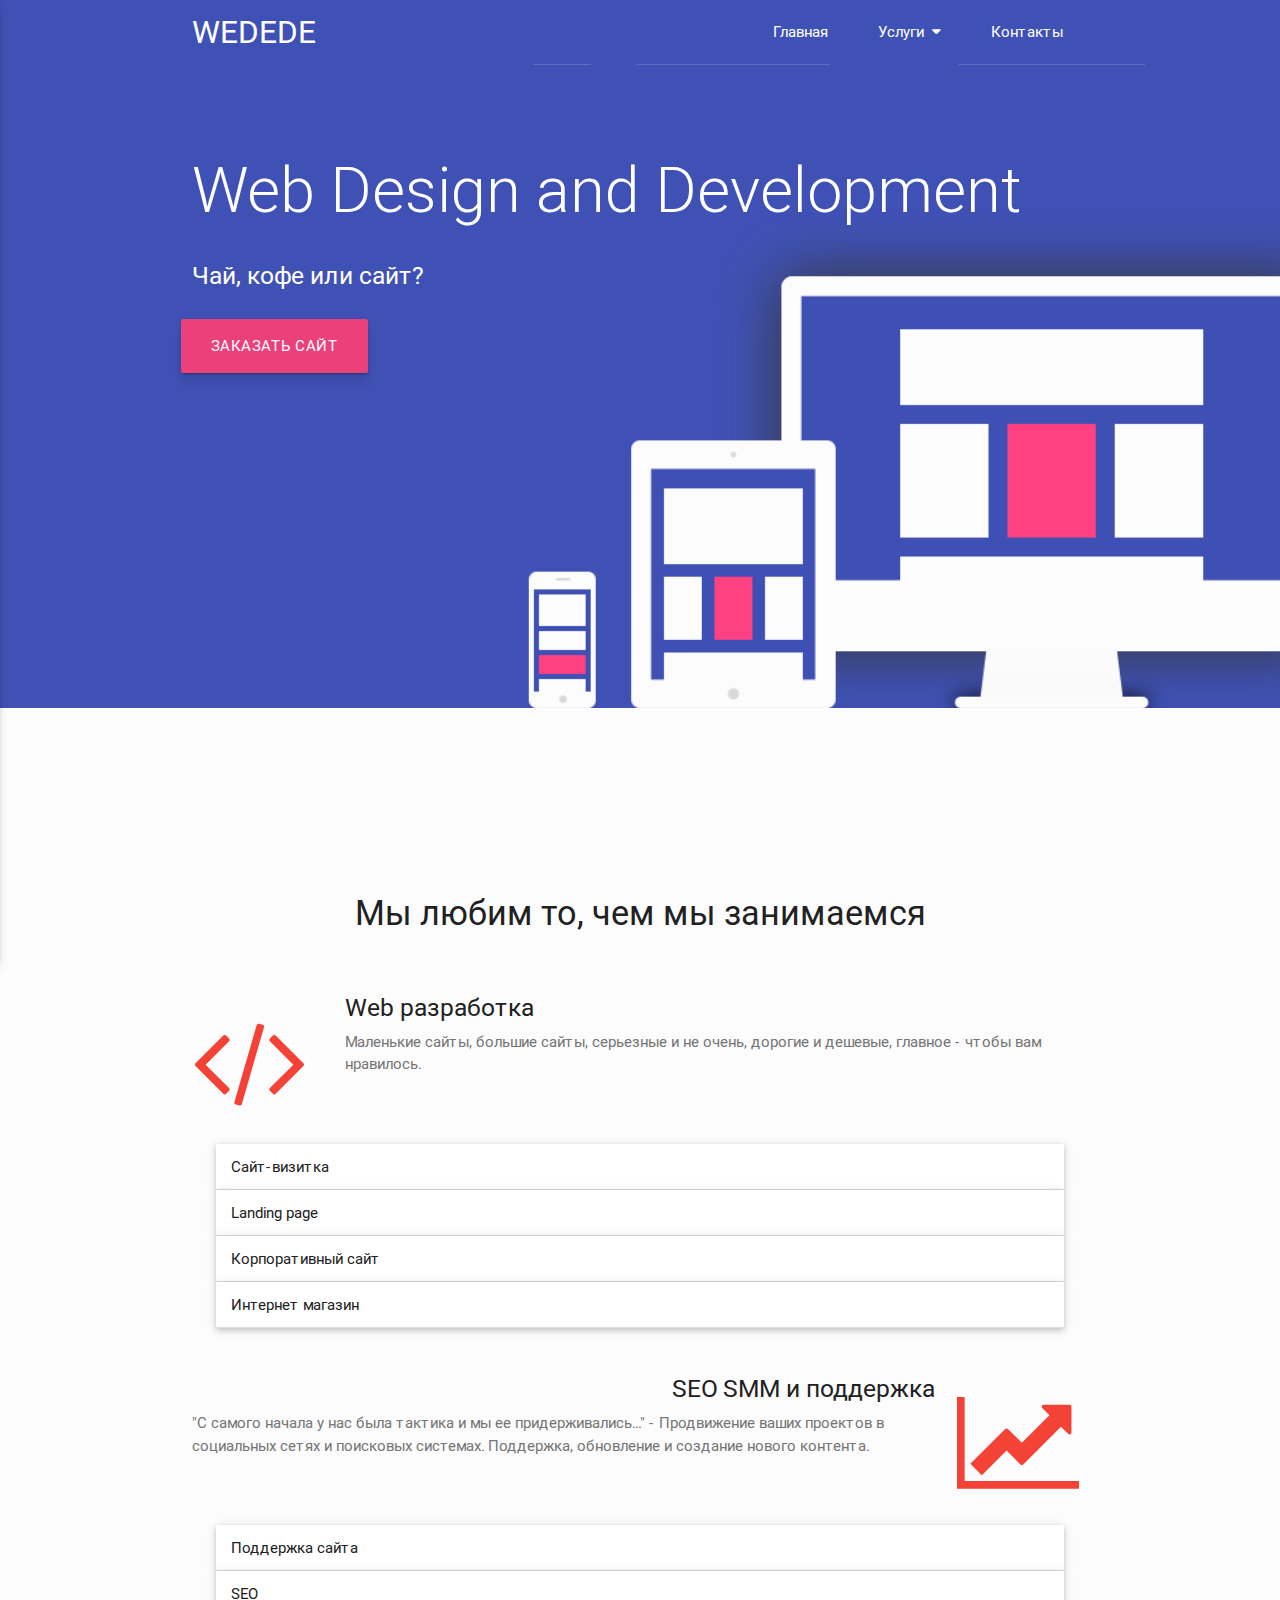
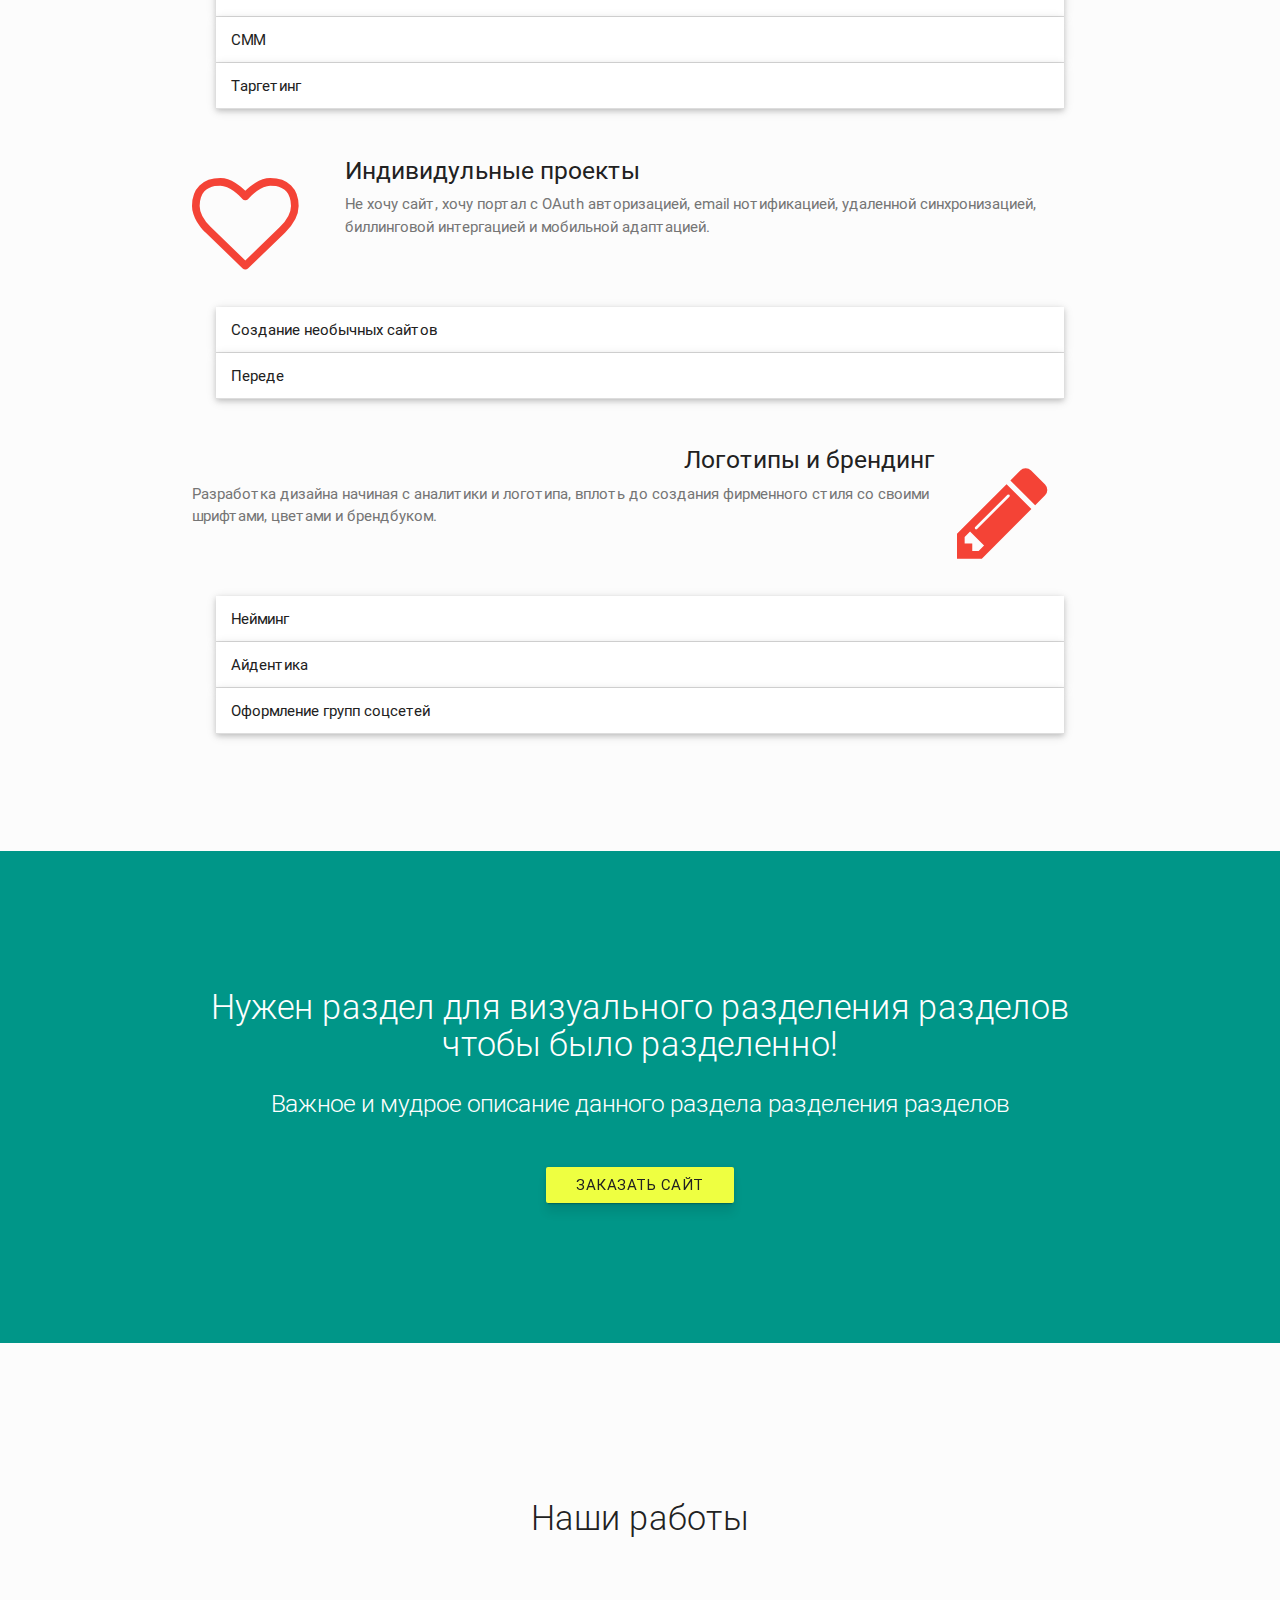
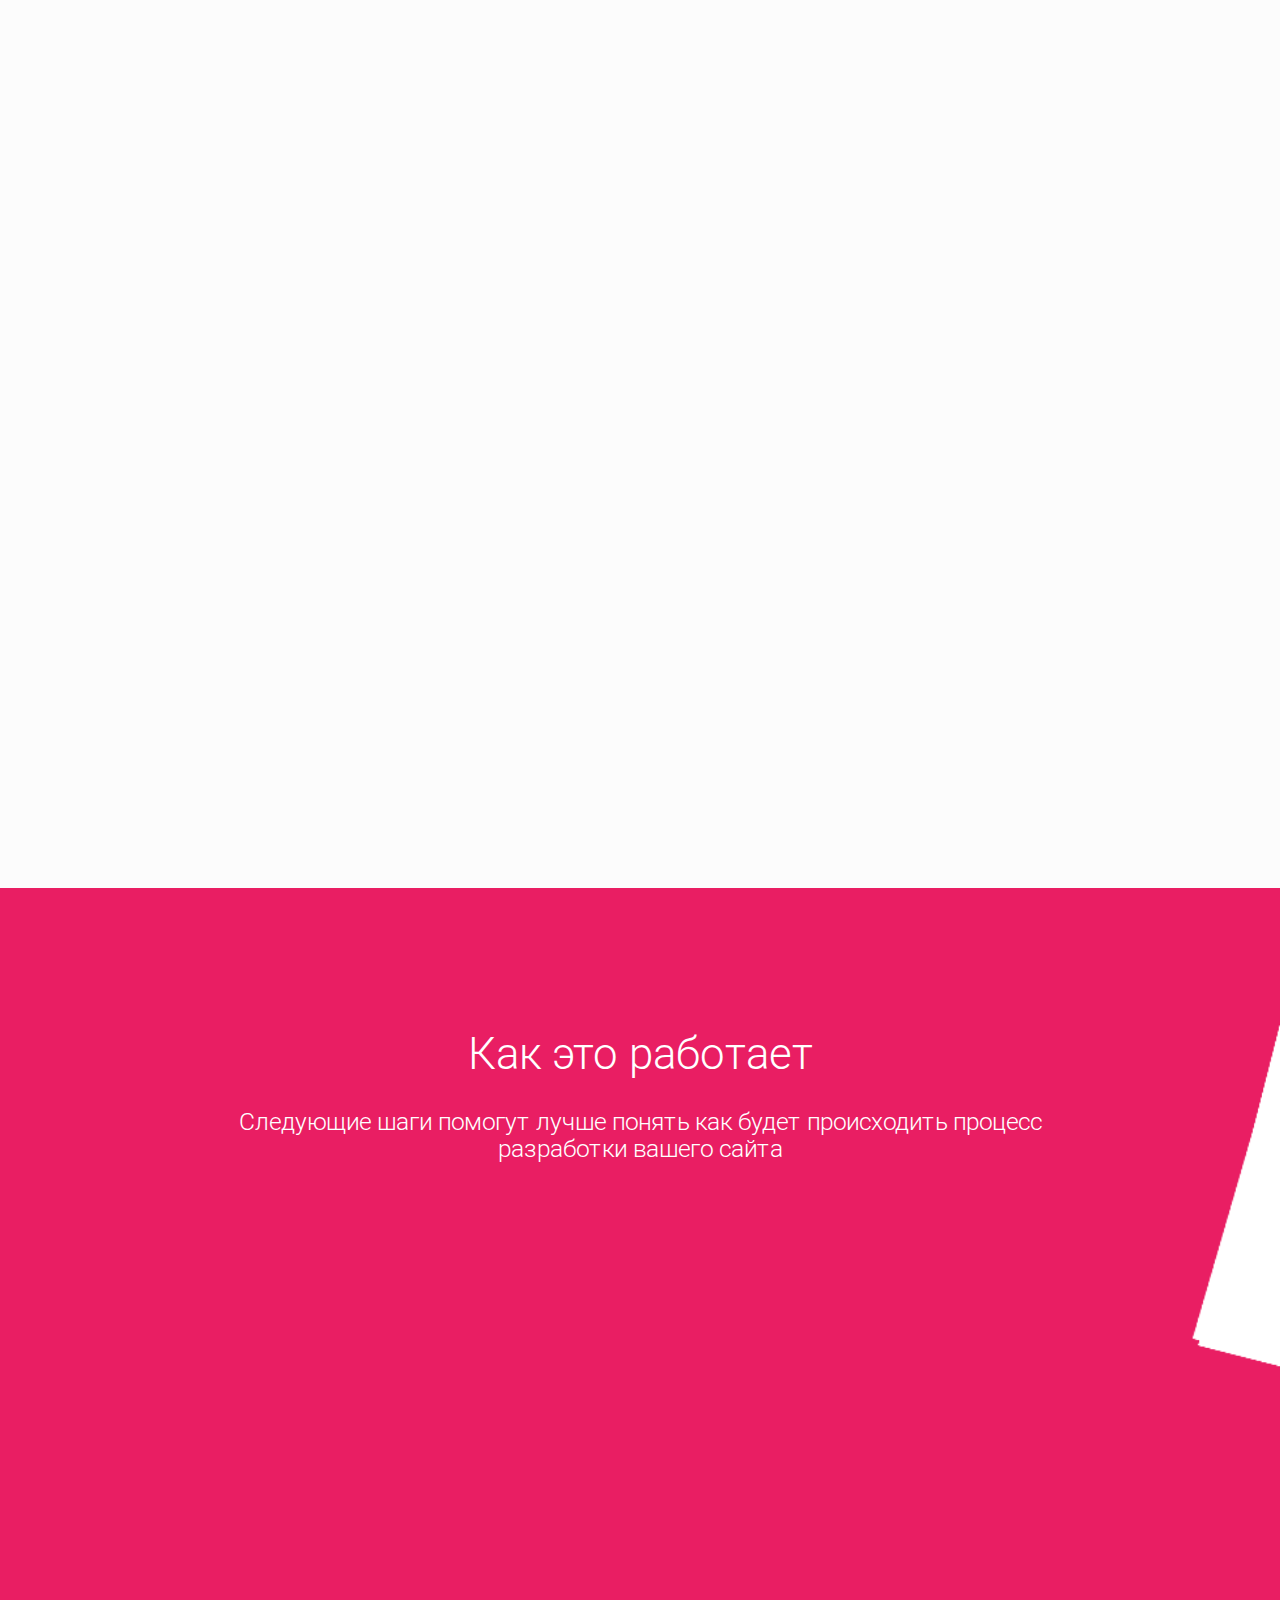
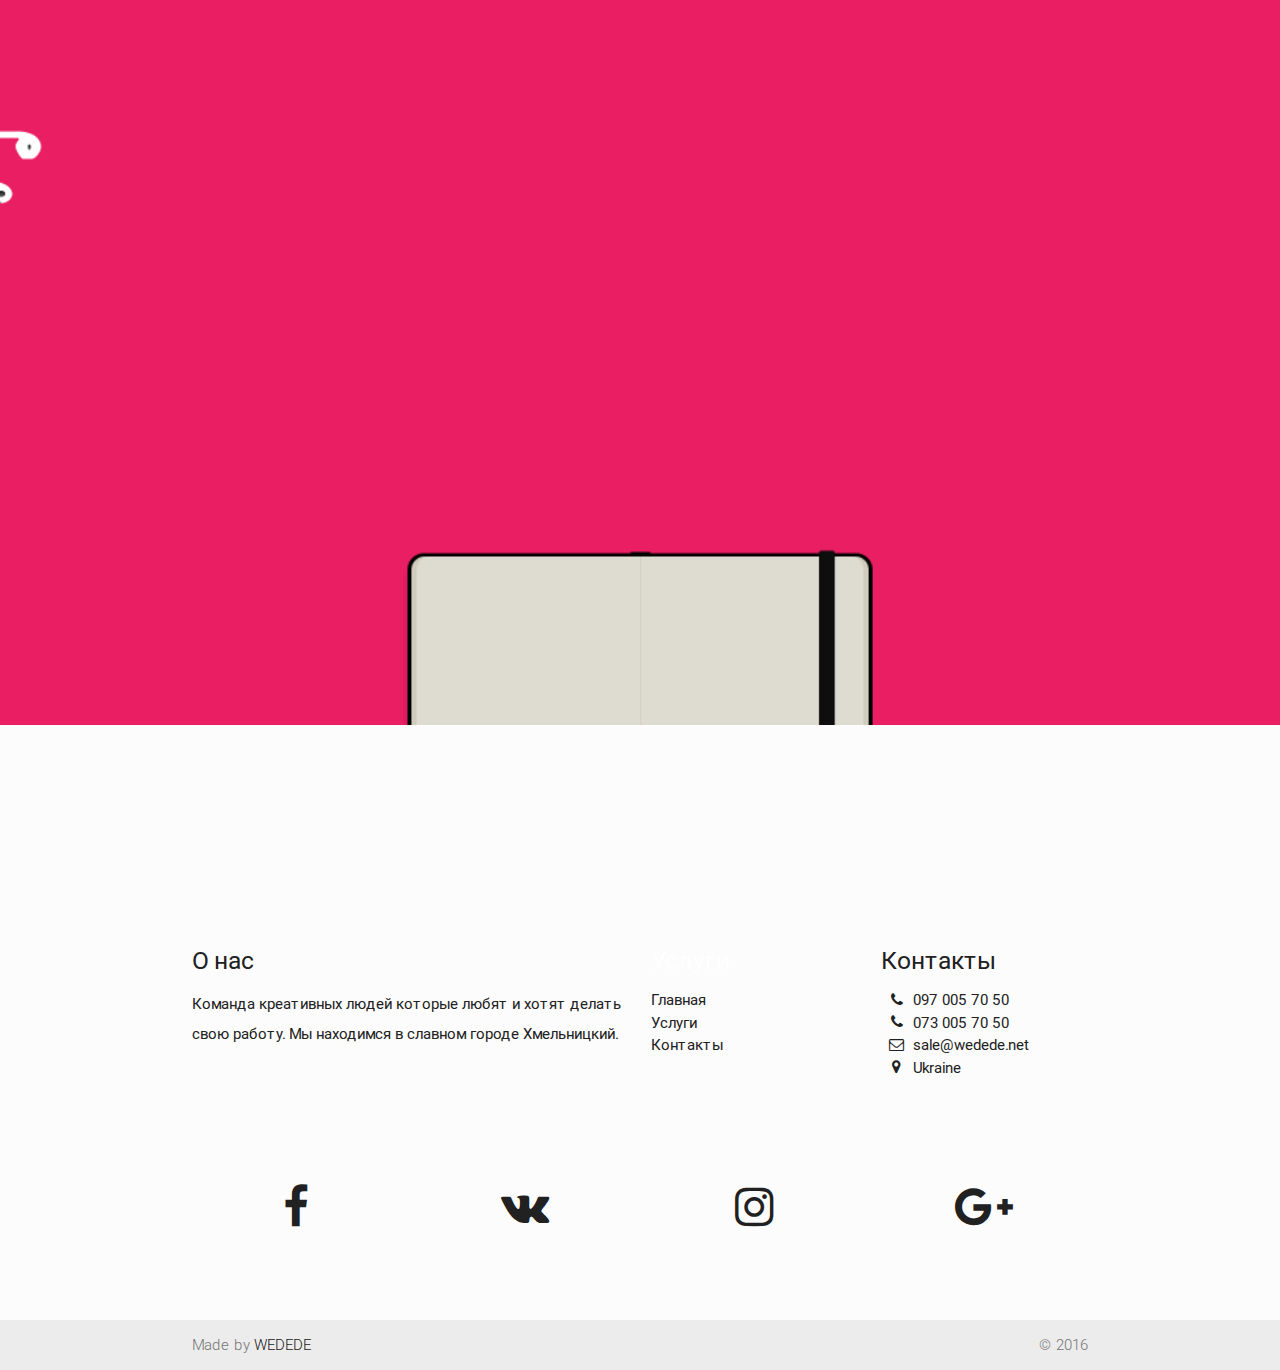
==== commit 4e296f00: "Немного изменил" ====
--- a/index.html
+++ b/index.html
@@ -7,8 +7,8 @@
     <meta name="description" content="Содержимое мета-тега «description»">
     <meta name="viewport" content="width=device-width, initial-scale=1, maximum-scale=1.0" />
     <meta name=“robots” content=“noindex,nofollow”/>
-    <META NAME="AUTHOR" content="www.wedede.net"/>
-    <title>Wedede - создание  и раскрутка сайтов</title>
+    <META NAME="AUTHOR" content="www.wedede.net" />
+    <title>Wedede - создание и раскрутка сайтов</title>
     <link href="favicon.png" rel="shortcut icon" type="image/png">
 
     <!-- CSS  -->
@@ -18,13 +18,15 @@
     <link rel="stylesheet" href="font-asesome/css/font-awesome.min.css">
     <link rel="stylesheet" href="css/animate.css">
 
-        <!--  Scripts-->
+    <!--  Scripts-->
     <script src="https://code.jquery.com/jquery-2.1.1.min.js"></script>
     <script src="js/materialize.js"></script>
     <script src="js/init.js"></script>
 
     <script src="js/wow.min.js"></script>
-    <script>new WOW().init();</script>
+    <script>
+        new WOW().init();
+    </script>
 
 </head>
 
@@ -35,80 +37,70 @@
 
 
     <!-- Dropdown Structure -->
-<ul id="dropdown1" class="dropdown-content">
-  <li><a  class="grey-text text-darken-2"href="#!">one</a></li>
-  <li><a  class="grey-text text-darken-2"href="#!">two</a></li>
-  <li class="divider"></li>
-  <li><a  class="grey-text text-darken-2"href="#!">three</a></li>
-</ul>
-
-
-
-  <nav class="white z-depth-0" role="navigation">
-
-    <div class="nav-wrapper container">
-      <a id="logo-container" href="#" class="brand-logo grey-text text-darken-2">WEDEDE</a>
-      <ul class="right hide-on-med-and-down">
-        <li><a href="#" class="grey-text text-darken-2">Главная</a></li>
-
-          <!-- Dropdown Trigger -->
-      <li><a class="dropdown-button grey-text text-darken-2" href="#!" data-activates="dropdown1"
-data-beloworigin="true" data-hover="true">Услуги &nbsp;<i class="fa fa-caret-down" aria-hidden="true"></i></a></li>
-          <li><a href="#contacts" class="grey-text text-darken-2 jump">Контакты</a></li>
-      </ul>
-
-      <ul id="nav-mobile" class="side-nav">
-          <li><a href="#" class="center grey-text text-darken-2">Navbar Link</a></li>
-          <li><a href="#" class="center grey-text text-darken-2">Navbar Link</a></li>
-          <li><a href="#" class="center grey-text text-darken-2">Navbar Link</a></li>
-          <li><a href="#" class="center grey-text text-darken-2">Navbar Link</a></li>
-          <li><a href="#" class="center grey-text text-darken-2">Navbar Link</a></li>
-          <li><a href="#" class="center grey-text text-darken-2">Navbar Link</a></li>
-      </ul>
-      <a href="#" data-activates="nav-mobile" class="button-collapse grey-text"><i class="fa fa-bars fa-2x" aria-hidden="true"></i></a>
-    </div>
-  </nav>
-
-
-
-  <div id="index-banner" class="parallax-container">
-    <div class="section no-pad-bot">
-      <div class="container">
-        <br><br>
-        <h1 class="header light center blue-text animated fadeInDown wow">Web Design and Development</h1>
-        <div class="row center">
-          <h5 class="grey-text text-darken-1 header col s12">Чай, кофе или сайт?</h5>
+    <ul id="dropdown1" class="dropdown-content">
+        <li><a class="grey-text text-darken-2" href="#!">one</a></li>
+        <li><a class="grey-text text-darken-2" href="#!">two</a></li>
+        <li class="divider"></li>
+        <li><a class="grey-text text-darken-2" href="#!">three</a></li>
+    </ul>
+
+
+
+    <nav class="indigo z-depth-0" role="navigation">
+
+        <div class="nav-wrapper container">
+            <a id="logo-container" href="#" class="brand-logo white-text text-darken-2">WEDEDE</a>
+            <ul class="right hide-on-med-and-down">
+                <li><a href="#" class="white-text text-darken-2">Главная</a></li>
+
+                <!-- Dropdown Trigger -->
+                <li><a class="dropdown-button white-text text-darken-2" href="#!" data-activates="dropdown1" data-beloworigin="true" data-hover="true">Услуги &nbsp;<i class="fa fa-caret-down" aria-hidden="true"></i></a></li>
+                <li><a href="#contacts" class="white-text text-darken-2 jump">Контакты</a></li>
+            </ul>
+
+            <ul id="nav-mobile" class="side-nav">
+                <li><a href="#" class="center grey-text text-darken-2">Navbar Link</a></li>
+                <li><a href="#" class="center grey-text text-darken-2">Navbar Link</a></li>
+                <li><a href="#" class="center grey-text text-darken-2">Navbar Link</a></li>
+                <li><a href="#" class="center grey-text text-darken-2">Navbar Link</a></li>
+                <li><a href="#" class="center grey-text text-darken-2">Navbar Link</a></li>
+                <li><a href="#" class="center grey-text text-darken-2">Navbar Link</a></li>
+            </ul>
+            <a href="#" data-activates="nav-mobile" class="button-collapse white-text"><i class="fa fa-bars fa-2x" aria-hidden="true"></i></a>
         </div>
-        <div class="row center">
-          <a href="order.html" id="download-button" class="btn-large waves-effect waves-light blue lighten-1">Заказать сайт</a>
-        </div>
-        <br><br>
-
-      </div>
-    </div>
-    <div class="parallax"><img src="images/back/welcome_back.png" alt="Unsplashed background img 1"></div>
-  </div>
-
-
-
-      <!-- Divider s 50px -->
-<div class="row" style="height: 50px;">
-    <div class="col s12"></div>
-</div>
-
-
-    <div class="row container">
-        <div class="col l12 m12 s12 center">
-             <a href="#services" class="btn-floating btn-large blue hide-on-med-and-down jump"><i class="fa fa-arrow-down" ></i></a>
+    </nav>
+
+
+
+    <div id="deviceswelcome" class="section no-pad-bot indigo" id="index-banner">
+        <div class="container">
+            <br>
+            <br>
+            <h1 class="header light white-text animated fadeInDown wow">Web Design and Development</h1>
+            <div class="row ">
+                <h5 class="white-text  header col s12">Чай, кофе или сайт?</h5>
+            </div>
+            <div class="row">
+                <a href="order.html" id="download-button" class="btn-large  pink lighten-1">Заказать сайт</a>
+            </div>
+            <br><br>
+            <br><br>
+            <br><br>
+            <br><br>
+            <br><br>
+            <br><br>
+            <br><br>
         </div>
     </div>
 
 
 
-    <!-- Divider l 100px -->
-<div class="row" style="height: 100px;">
-    <div class="col s12"></div>
-</div>
+
+
+    <!-- Divider l 150px -->
+    <div class="row" style="height: 150px;">
+        <div class="col s12"></div>
+    </div>
 
 
 
@@ -117,413 +109,462 @@
     </div>
 
     <div class="container">
-        <div class="section">
-
-            <!--   Icon Section   -->
-            <div id="services" class="row">
-                <div class="col s12 m6 l6">
-                    <div class="icon-block">
-                        <h2 class="center red-text"><i class="fa fa-code fa-2x animated fadeIn wow" aria-hidden="true"></i></h2>
-                        <h5 class="center">Web разработка</h5>
-
-                        <span class="grey-text text-darken-1">Маленькие сайты, большие сайты, серьезные и не очень, дорогие и дешевые, главное - чтобы вам нравилось.</span>
-                            <ul>
-                            <li>Сайт-визитка</li>
-                            <li>Landing page</li>
-                            <li>Корпоративный сайт</li>
-                            <li>Интернет магазин</li>
-                        </ul>
-                    </div>
-                </div>
-
-                <div class="col s12 m6 l6">
-                    <div class="icon-block">
-                        <h2 class="center red-text"><i class="fa fa-line-chart fa-2x animated fadeIn wow" aria-hidden="true"></i></h2>
-                        <h5 class="center">Поддержка и SEO SMM</h5>
-
-                        <span class="grey-text text-darken-1">"С самого начала у нас была тактика и мы ее придерживались..." - Продвижение ваших проектов в социальных сетях и поисковых системах. Поддержка, обновление и создание нового контента.</span>
-                          <ul>
-                            <li>Поддержка сайта<li>
-                            <li>SEO</li>
-                            <li>CMM</li>
-                            <li>Таргетинг</li>
-                        </ul>
-                    </div>
-                </div>
-
-                <div class="col s12 m6">
-                    <div class="icon-block">
-                        <h2 class="center red-text"><i class="fa fa-heart-o fa-2x animated fadeIn wow" aria-hidden="true"></i></h2>
-                        <h5 class="center">Индивидульные проекты</h5>
-
-                        <span class="grey-text text-darken-1">Не хочу сайт, хочу портал с OAuth авторизацией, email нотификацией, удаленной синхронизацией, биллинговой интергацией и мобильной адаптацией.</span>
-                          <ul>
-                            <li>Создание необычный сайтов</li>
-                            <li>Переде</li>
-                        </ul>
-                    </div>
-                </div>
-
-                <div class="col s12 m6">
-                    <div class="icon-block">
-                        <h2 class="center red-text"><i class="fa fa-pencil fa-2x animated fadeIn wow" aria-hidden="true"></i></h2>
-                        <h5 class="center">Логотипы и брендинг</h5>
-
-                        <span class="grey-text text-darken-1">Разработка дизайна начиная с аналитики и логотипа, вплоть до создания фирменного стиля со своими шрифтами, цветами и брендбуком.</span>
-                          <ul>
-                            <li>Нейминг</li>
-                            <li>Айдентика</li>
-                            <li>Оформление групп соцсетей</li>
-                        </ul>
-                    </div>
-                </div>
-            </div>
-
-        </div>
+        <div class="section"><!--   Icon Section   -->
+            <div class="row">
+                <div class="col s3 l2">
+                    <h2 class="red-text"><i class="fa fa-code fa-2x" aria-hidden="true"></i></h2>
+                </div>
+                <div class="col s9 l10">
+                    <h5 class="">Web разработка</h5><span class="grey-text text-darken-1">Маленькие сайты, большие сайты, серьезные и не очень, дорогие и дешевые, главное - чтобы вам нравилось.</span>
+                </div>
+
+                <div class="col s12 ">
+                    <ul class="collapsible popout" data-collapsible="accordion">
+                        <li>
+                            <div class="collapsible-header">Сайт-визитка</div>
+                            <div class="collapsible-body">
+                                <p>Lorem ipsum dolor sit amet.</p>
+                            </div>
+                        </li>
+                        <li>
+                            <div class="collapsible-header">Landing page</div>
+                            <div class="collapsible-body">
+                                <p>Lorem ipsum dolor sit amet.</p>
+                            </div>
+                        </li>
+                        <li>
+                            <div class="collapsible-header">Корпоративный сайт</div>
+                            <div class="collapsible-body">
+                                <p>Lorem ipsum dolor sit amet.</p>
+                            </div>
+                        </li>
+                        <li>
+                            <div class="collapsible-header">Интернет магазин</div>
+                            <div class="collapsible-body">
+                                <p>Lorem ipsum dolor sit amet.</p>
+                            </div>
+                        </li>
+                    </ul>
+                </div>
+            </div>
+
+
+            <div class="row">
+                <div class="col s9 l10">
+                    <h5 class="right-align">SEO SMM и поддержка</h5><span class="offset-l6 grey-text text-darken-1">"С самого начала у нас была тактика и мы ее придерживались..." - Продвижение ваших проектов в социальных сетях и поисковых системах. Поддержка, обновление и создание нового контента.</span>
+                </div>
+                <div class="col s3 l2">
+                    <h2 class="red-text"><i class="fa fa-line-chart fa-2x" aria-hidden="true"></i></h2>
+                </div>
+                <div class="col s12">
+                    <ul class="collapsible popout" data-collapsible="accordion">
+                        <li>
+                            <div class="collapsible-header">Поддержка сайта</div>
+                            <div class="collapsible-body">
+                                <p>Lorem ipsum dolor sit amet.</p>
+                            </div>
+                        </li>
+                        <li>
+                            <div class="collapsible-header">SEO</div>
+                            <div class="collapsible-body">
+                                <p>Lorem ipsum dolor sit amet.</p>
+                            </div>
+                        </li>
+                        <li>
+                            <div class="collapsible-header">CMM</div>
+                            <div class="collapsible-body">
+                                <p>Lorem ipsum dolor sit amet.</p>
+                            </div>
+                        </li>
+                        <li>
+                            <div class="collapsible-header">Таргетинг</div>
+                            <div class="collapsible-body">
+                                <p>Lorem ipsum dolor sit amet.</p>
+                            </div>
+                        </li>
+                    </ul>
+                </div>
+            </div>
+
+            <div class="row">
+                <div class="col s3 l2">
+                    <h2 class="red-text"><i class="fa fa-heart-o fa-2x" aria-hidden="true"></i></h2>
+                </div>
+                <div class="col s9 l10">
+                    <h5 class="">Индивидульные проекты</h5><span class="grey-text text-darken-1">Не хочу сайт, хочу портал с OAuth авторизацией, email нотификацией, удаленной синхронизацией, биллинговой интергацией и мобильной адаптацией.</span>
+                </div>
+                <div class="col s12">
+                    <ul class="collapsible popout" data-collapsible="accordion">
+                        <li>
+                            <div class="collapsible-header">Создание необычных сайтов</div>
+                            <div class="collapsible-body">
+                                <p>Lorem ipsum dolor sit amet.</p>
+                            </div>
+                        </li>
+                        <li>
+                            <div class="collapsible-header">Переде</div>
+                            <div class="collapsible-body">
+                                <p>Lorem ipsum dolor sit amet.</p>
+                            </div>
+                        </li>
+                    </ul>
+                </div>
+            </div>
+
+            <div class="row">
+
+                <div class="col s9 l10">
+                    <h5 class="right-align">Логотипы и брендинг</h5><span class="grey-text text-darken-1">Разработка дизайна начиная с аналитики и логотипа, вплоть до создания фирменного стиля со своими шрифтами, цветами и брендбуком.</span>
+                </div>
+                <div class="col s3 l2">
+                    <h2 class="red-text"><i class="fa fa-pencil fa-2x" aria-hidden="true"></i></h2>
+                </div>
+                <div class="col s12">
+                    <ul class="collapsible popout" data-collapsible="accordion">
+                        <li>
+                            <div class="collapsible-header">Нейминг</div>
+                            <div class="collapsible-body">
+                                <p>Lorem ipsum dolor sit amet.</p>
+                            </div>
+                        </li>
+                        <li>
+                            <div class="collapsible-header">Айдентика</div>
+                            <div class="collapsible-body">
+                                <p>Lorem ipsum dolor sit amet.</p>
+                            </div>
+                        </li>
+                        <li>
+                            <div class="collapsible-header">Оформление групп соцсетей</div>
+                            <div class="collapsible-body">
+                                <p>Lorem ipsum dolor sit amet.</p>
+                            </div>
+                        </li>
+                    </ul>
+                </div>
+            </div>
+
+
+        </div><!-- конец контейнера "section" -->
         <br>
         <br>
-
-        <div class="section">
+        <br>
+
+
+    </div><!-- конец контейнера "что делаем" -->
+
+
+
+
+
+
+
+
+
+    <div class="row teal white-text">
+        <div class="row" style="height:100px;"></div>
+        <div class="row container">
+            <h4 class="col s12 light center">Нужен раздел для визуального разделения разделов чтобы было разделенно! </h4>
+            <h5 class="col s12 light center">Важное и мудрое описание данного раздела разделения разделов</h5>
+            <div class="row">
+
+
+            </div>
 
         </div>
+
+        <div class="row container">
+            <div class="col l12 m12 s12 center">
+                <a href="order.html" class="waves-effect waves-light btn lime accent-2 grey-text text-darken-4">Заказать сайт</a>
+            </div>
+        </div>
+
+        <div class="row" style="height:100px;"></div>
     </div>
 
 
 
 
 
-
-
-
-
-
-
-<div class="row teal white-text">
-    <div class="row" style="height:100px;"></div>
+    <div class="row"><!-------- НАШИ РАБОТЫ -------->
+        <div class="row" style="height:100px;"></div>
+        <h4 class="col s12 light center">Наши работы</h4>
+        <div class="row" style="height:150px;"></div>
         <div class="row container">
-            <h4 class="col s12 light center">Доступные цены</h4>
-            <h5 class="col s12 light center">Мы предлагаем цены которые никто не предлагает, потому что мы самые клевые</h5>
-            <div class="row">
-                <div class="row" style="height:200px;"></div>
-
-                <div class="col s6 m4 l2 center">
-                    <p style="height: 70px;">Посадочная страница на 5 экранов</p>
-                    <h3 class="lime-text text-accent-2 animated zoomIn wow">2500</h3>грн.
-                </div>
-                <div class="col s6 m4 l2 center">
-                    <p style="height: 70px;">Посадочная с индивидуальным дизайном</p>
-                    <h3 class="lime-text text-accent-2 animated zoomIn wow">5000</h3>грн.
-                </div>
-                <div class="col s6 m4 l2 center">
-                    <p style="height: 70px;">Верстка, на основне готового дизайна</p>
-                    <h3 class="lime-text text-accent-2 animated zoomIn wow">2500</h3>грн.
-                </div>
-                <div class="col s6 m4 l2 center">
-                    <p style="height: 70px;">Сайт-визитка</p>
-                    <h3 class="lime-text text-accent-2 animated zoomIn wow">5000</h3>грн.
-                </div>
-                <div class="col s6 m4 l2 center">
-                    <p style="height: 70px;">Разработка логотипа</p>
-                    <h3 class="lime-text text-accent-2 animated zoomIn wow">1000</h3>грн.
-                </div>
-                <div class="col s6 m4 l2 center">
-                    <p style="height: 70px;">Интернет-магазин</p>
-                    <h3 class="lime-text text-accent-2 animated zoomIn wow">8500</h3>грн.
-                </div>
-
+
+            <div class="col s12 m6 l4">
+                <div class="card hoverable animated flipInY wow">
+                    <div class="card-image waves-effect waves-block waves-light">
+                        <img class="activator" src="images/gallery/irinakochkina-com.png">
+                    </div>
+                    <div class="card-content">
+                        <span class="card-title activator grey-text text-darken-4">Ирина Кочкина<i class="fa fa-ellipsis-v right blue-text" aria-hidden="true"></i></span>
+                        <p><a href="http://irinakochkina.com" target="_blank">irinakochkina.com</a></p>
+                    </div>
+                    <div class="card-reveal">
+                        <span class="card-title">Сайт-визитка<i class="fa fa-times right blue-text" aria-hidden="true"></i></span>
+                        <p class="grey-text text-darken-1">Персональный сайт-визитка для мастера по макияжу</p>
+                    </div>
+                </div>
+            </div>
+
+            <div class="col s12 m6 l4">
+                <div class="card hoverable animated flipInY wow">
+                    <div class="card-image waves-effect waves-block waves-light">
+                        <img class="activator" src="images/gallery/beerlogapub-com-ua.png">
+                    </div>
+                    <div class="card-content">
+                        <span class="card-title activator grey-text text-darken-4">BeerЛога<i class="fa fa-ellipsis-v right blue-text" aria-hidden="true"></i></span>
+                        <p><a href="http://beerlogapub.com.ua" target="_blank">beerlogapub.com.ua</a></p>
+                    </div>
+                    <div class="card-reveal">
+                        <span class="card-title">Сайт-визитка<i class="fa fa-times right blue-text" aria-hidden="true"></i></span>
+                        <p class="grey-text text-darken-1">Персональный сайт визитка гастрономического бара BeerЛога</p>
+                    </div>
+                </div>
+            </div>
+
+            <div class="col s12 m6 l4">
+                <div class="card hoverable animated flipInY wow">
+                    <div class="card-image waves-effect waves-block waves-light">
+                        <img class="activator" src="images/gallery/antiq-in-ua.png">
+                    </div>
+                    <div class="card-content">
+                        <span class="card-title activator grey-text text-darken-4">Антиквариат<i class="fa fa-ellipsis-v right blue-text" aria-hidden="true"></i></span>
+                        <p><a href="http://antiq.in.ua" target="_blank">antiq.in.ua</a></p>
+                    </div>
+                    <div class="card-reveal">
+                        <span class="card-title">Интернет-магазин<i class="fa fa-times right blue-text" aria-hidden="true"></i></span>
+                        <p class="grey-text text-darken-1">Интернет-магазин предметов старины и антиквариата.</p>
+                    </div>
+                </div>
+            </div>
+
+            <div class="col s12 m6 l4">
+                <div class="card hoverable animated flipInY wow">
+                    <div class="card-image waves-effect waves-block waves-light">
+                        <img class="activator" src="images/gallery/unitherm-com-ua.png">
+                    </div>
+                    <div class="card-content">
+                        <span class="card-title activator grey-text text-darken-4">Unitherm<i class="fa fa-ellipsis-v right blue-text" aria-hidden="true"></i></span>
+                        <p><a href="http://unitherm.com.ua" target="_blank">unitherm.com.ua</a></p>
+                    </div>
+                    <div class="card-reveal">
+                        <span class="card-title">Посадочная страничка<i class="fa fa-times right blue-text" aria-hidden="true"></i></span>
+                        <p class="grey-text text-darken-1">Посадочная страничка с формой заказа для инженерной компании Unitherm</p>
+                    </div>
+                </div>
+            </div>
+
+            <div class="col s12 m6 l4">
+                <div class="card hoverable animated flipInY wow">
+                    <div class="card-image waves-effect waves-block waves-light">
+                        <img class="activator" src="images/gallery/anitq-in-ua-auction.png">
+                    </div>
+                    <div class="card-content">
+                        <span class="card-title activator grey-text text-darken-4">Аукцион<i class="fa fa-ellipsis-v right blue-text" aria-hidden="true"></i></span>
+                        <p><a href="http://antiq.in.ua/auction/" target="_blank">antiq.in.ua/auction/</a></p>
+                    </div>
+                    <div class="card-reveal">
+                        <span class="card-title">Индивидуальный проект<i class="fa fa-times right blue-text" aria-hidden="true"></i></span>
+                        <p class="grey-text text-darken-1">Система аукционных торгов для посетителей тематических сообществ социальных сетей.</p>
+                    </div>
+                </div>
+            </div>
+
+            <div class="col s12 m6 l4">
+                <div class="card hoverable animated flipInY wow">
+                    <div class="card-image waves-effect waves-block waves-light">
+                        <img class="activator" src="images/gallery/maestroconsulting-com-ua.png">
+                    </div>
+                    <div class="card-content">
+                        <span class="card-title activator grey-text text-darken-4">Maestro<i class="fa fa-ellipsis-v right blue-text" aria-hidden="true"></i></span>
+                        <p><a href="http://maestroconsulting.com.ua" target="_blank">maestroconsulting.com.ua</a></p>
+                    </div>
+                    <div class="card-reveal">
+                        <span class="card-title">Сайт-визитка<i class="fa fa-times right blue-text" aria-hidden="true"></i></span>
+                        <p class="grey-text text-darken-1">Сайт визитка компании ресторанного консальтинга Maestro</p>
+                    </div>
+                </div>
             </div>
 
         </div>
 
-        <div class="row container">
-        <div class="col l12 m12 s12 center">
-             <a href="order.html" class="waves-effect waves-light btn lime accent-2 grey-text text-darken-4">Заказать сайт</a>
-        </div>
-    </div>
-
-
         <div class="row" style="height:100px;"></div>
-</div>
-
-
-
-
-
-
-<div class="row">
-    <div class="row" style="height:100px;"></div>
-    <h4 class="col s12 light center">Наши работы</h4>
-    <div class="row" style="height:150px;"></div>
-        <div class="row container">
-
-<div class="col s12 m6 l4">
-<div class="card hoverable animated flipInY wow">
-    <div class="card-image waves-effect waves-block waves-light">
-        <img class="activator" src="images/gallery/irinakochkina-com.png">
-    </div>
-    <div class="card-content">
-        <span class="card-title activator grey-text text-darken-4">Ирина Кочкина<i class="fa fa-ellipsis-v right blue-text" aria-hidden="true"></i></span>
-        <p><a href="http://irinakochkina.com" target="_blank">irinakochkina.com</a></p>
-    </div>
-    <div class="card-reveal">
-        <span class="card-title">Сайт-визитка<i class="fa fa-times right blue-text" aria-hidden="true"></i></span>
-        <p class="grey-text text-darken-1">Персональный сайт-визитка для мастера по макияжу</p>
-    </div>
-</div></div>
-
-<div class="col s12 m6 l4">
-<div class="card hoverable animated flipInY wow">
-    <div class="card-image waves-effect waves-block waves-light">
-        <img class="activator" src="images/gallery/beerlogapub-com-ua.png">
-    </div>
-    <div class="card-content">
-        <span class="card-title activator grey-text text-darken-4">BeerЛога<i class="fa fa-ellipsis-v right blue-text" aria-hidden="true"></i></span>
-        <p><a href="http://beerlogapub.com.ua" target="_blank">beerlogapub.com.ua</a></p>
-    </div>
-    <div class="card-reveal">
-        <span class="card-title">Сайт-визитка<i class="fa fa-times right blue-text" aria-hidden="true"></i></span>
-        <p class="grey-text text-darken-1">Персональный сайт визитка гастрономического бара BeerЛога</p>
-    </div>
-</div></div>
-
-<div class="col s12 m6 l4">
-<div class="card hoverable animated flipInY wow">
-    <div class="card-image waves-effect waves-block waves-light">
-        <img class="activator" src="images/gallery/antiq-in-ua.png">
-    </div>
-    <div class="card-content">
-        <span class="card-title activator grey-text text-darken-4">Антиквариат<i class="fa fa-ellipsis-v right blue-text" aria-hidden="true"></i></span>
-        <p><a href="http://antiq.in.ua" target="_blank">antiq.in.ua</a></p>
-    </div>
-    <div class="card-reveal">
-        <span class="card-title">Интернет-магазин<i class="fa fa-times right blue-text" aria-hidden="true"></i></span>
-        <p class="grey-text text-darken-1">Интернет-магазин предметов старины и антиквариата.</p>
-    </div>
-</div></div>
-
-<div class="col s12 m6 l4">
-<div class="card hoverable animated flipInY wow">
-    <div class="card-image waves-effect waves-block waves-light">
-        <img class="activator" src="images/gallery/unitherm-com-ua.png">
-    </div>
-    <div class="card-content">
-        <span class="card-title activator grey-text text-darken-4">Unitherm<i class="fa fa-ellipsis-v right blue-text" aria-hidden="true"></i></span>
-        <p><a href="http://unitherm.com.ua" target="_blank">unitherm.com.ua</a></p>
-    </div>
-    <div class="card-reveal">
-        <span class="card-title">Посадочная страничка<i class="fa fa-times right blue-text" aria-hidden="true"></i></span>
-        <p class="grey-text text-darken-1">Посадочная страничка с формой заказа для инженерной компании Unitherm</p>
-    </div>
-</div></div>
-
-<div class="col s12 m6 l4">
-<div class="card hoverable animated flipInY wow">
-    <div class="card-image waves-effect waves-block waves-light">
-        <img class="activator" src="images/gallery/anitq-in-ua-auction.png">
-    </div>
-    <div class="card-content">
-        <span class="card-title activator grey-text text-darken-4">Аукцион<i class="fa fa-ellipsis-v right blue-text" aria-hidden="true"></i></span>
-        <p><a href="http://antiq.in.ua/auction/" target="_blank">antiq.in.ua/auction/</a></p>
-    </div>
-    <div class="card-reveal">
-        <span class="card-title">Индивидуальный проект<i class="fa fa-times right blue-text" aria-hidden="true"></i></span>
-        <p class="grey-text text-darken-1">Система аукционных торгов для посетителей тематических сообществ социальных сетей.</p>
-    </div>
-</div></div>
-
-<div class="col s12 m6 l4">
-<div class="card hoverable animated flipInY wow">
-    <div class="card-image waves-effect waves-block waves-light">
-        <img class="activator" src="images/gallery/maestroconsulting-com-ua.png">
-    </div>
-    <div class="card-content">
-        <span class="card-title activator grey-text text-darken-4">Maestro<i class="fa fa-ellipsis-v right blue-text" aria-hidden="true"></i></span>
-        <p><a href="http://maestroconsulting.com.ua" target="_blank">maestroconsulting.com.ua</a></p>
-    </div>
-    <div class="card-reveal">
-        <span class="card-title">Сайт-визитка<i class="fa fa-times right blue-text" aria-hidden="true"></i></span>
-        <p class="grey-text text-darken-1">Сайт визитка компании ресторанного консальтинга Maestro</p>
-    </div>
-</div></div>
-
-
-
-
-
-</div>
-    <div class="row" style="height:100px;"></div>
-</div>
-
-    <div id="pinkflatpic" class="row pink white-text">
-    <div class="row" style="height:100px;"></div>
-        <div class="row container">
-
-            <h3 class="col s12 light center">Как это работает</h3>
-            <h5 class="col s12 light center">Следующие шаги помогут лучше понять как будет происходить процесс разработки вашего сайта</h5>
-            <div class="row">
-
-<div class="row" style="height:200px;"></div>
-
-<div class="row animated fadeInLeft wow">
-    <div class="col s1 m1 l1"><h1>1</h1></div>
-    <div class="col s8 m6 l4">
-        <div class="card-panel yellow accent-2">
-            <span class="grey-text text-darken-4">Выберите тип проекта или просто оставьте ваши контакты для связи.
+
+    </div><!-------- КОНЕЦ НАШИ РАБОТЫ -------->
+
+
+
+
+
+
+
+
+
+
+
+
+
+        <div id="pinkflatpic" class="row pink white-text"><!-------- КАК ЭТО РАБОТАЕТ -------->
+            <div class="row" style="height:100px;"></div>
+            <div class="row container">
+                <h3 class="col s12 light center">Как это работает</h3>
+                <h5 class="col s12 light center">Следующие шаги помогут лучше понять как будет происходить процесс разработки вашего сайта</h5>
+                <div class="row">
+
+                    <div class="row" style="height:200px;"></div>
+
+                    <div class="row animated fadeInLeft wow">
+                        <div class="col s1 m1 l1">
+                            <h1>1</h1></div>
+                        <div class="col s8 m6 l4">
+                            <div class="card-panel yellow accent-2">
+                                <span class="grey-text text-darken-4">Выберите тип проекта или просто оставьте ваши контакты для связи.</span>
+                            </div>
+                        </div>
+                    </div>
+
+
+                    <div class="row animated fadeInRight wow">
+                        <div class="col s8 m6 l4 offset-l7 offset-m4 offset-s2">
+                            <div class="card-panel yellow accent-2 right-align">
+                                <span class="grey-text text-darken-4">Мы связываемся с вами для подтверждения заказа и уточнения всех необходимых предварительных деталей.</span>
+                            </div>
+                        </div>
+                        <div class="col s1 m1 l1 right-align">
+                            <h1>2</h1></div>
+                    </div>
+
+                    <div class="row animated fadeInLeft wow">
+                        <div class="col s1 m1 l1">
+                            <h1>3</h1></div>
+                        <div class="col s8 m6 l4">
+                            <div class="card-panel yellow accent-2">
+                                <span class="grey-text text-darken-4">При следующем контакте мы предметно обговорим условия согласно составленной смете.
           </span>
-        </div>
-    </div>
-</div>
-
-
-<div class="row animated fadeInRight wow">
-    <div class="col s8 m6 l4 offset-l7 offset-m4 offset-s2">
-        <div class="card-panel yellow accent-2 right-align">
-            <span class="grey-text text-darken-4">Мы связываемся с вами для подтверждения заказа и уточнения всех необходимых предварительных деталей.
+                            </div>
+                        </div>
+                    </div>
+
+                    <div class="row animated fadeInRight wow">
+                        <div class="col s8 m6 l4 offset-l7 offset-m4 offset-s2">
+                            <div class="card-panel yellow accent-2 right-align">
+                                <span class="grey-text text-darken-4">Мы начинаем работу над проектом попутно уведомяя вас о процессе и внося сопуствующие корректировки.
           </span>
-        </div>
-    </div>
-    <div class="col s1 m1 l1 right-align"><h1>2</h1></div>
-</div>
-
-<div class="row animated fadeInLeft wow">
-    <div class="col s1 m1 l1"><h1>3</h1></div>
-    <div class="col s8 m6 l4">
-        <div class="card-panel yellow accent-2">
-            <span class="grey-text text-darken-4">При следующем контакте мы предметно обговорим условия согласно составленной смете.
+                            </div>
+                        </div>
+                        <div class="col s1 m1 l1 right-align">
+                            <h1>4</h1></div>
+                    </div>
+
+                    <div class="row animated fadeInLeft wow">
+                        <div class="col s1 m1 l1">
+                            <h1>5</h1></div>
+                        <div class="col s8 m6 l4">
+                            <div class="card-panel yellow accent-2">
+                                <span class="grey-text text-darken-4">Презентация финальной версии проекта.
           </span>
-        </div>
-    </div>
-</div>
-
-<div class="row animated fadeInRight wow">
-    <div class="col s8 m6 l4 offset-l7 offset-m4 offset-s2">
-        <div class="card-panel yellow accent-2 right-align">
-            <span class="grey-text text-darken-4">Мы начинаем работу над проектом попутно уведомяя вас о процессе и внося сопуствующие корректировки.
+                            </div>
+                        </div>
+                    </div>
+
+                    <div class="row animated fadeInRight wow">
+                        <div class="col s8 m6 l4 offset-l7 offset-m4 offset-s2">
+                            <div class="card-panel yellow accent-2 right-align">
+                                <span class="grey-text text-darken-4">Передача готовых файлов и оплата
           </span>
-        </div>
-    </div>
-    <div class="col s1 m1 l1 right-align"><h1>4</h1></div>
-</div>
-
-<div class="row animated fadeInLeft wow">
-    <div class="col s1 m1 l1"><h1>5</h1></div>
-    <div class="col s8 m6 l4">
-        <div class="card-panel yellow accent-2">
-            <span class="grey-text text-darken-4">Презентация финальной версии проекта.
-          </span>
-        </div>
-    </div>
-</div>
-
-<div class="row animated fadeInRight wow">
-    <div class="col s8 m6 l4 offset-l7 offset-m4 offset-s2">
-        <div class="card-panel yellow accent-2 right-align">
-            <span class="grey-text text-darken-4">Передача готовых файлов и оплата
-          </span>
-        </div>
-    </div>
-    <div class="col s1 m1 l1 right-align"><h1>6</h1></div>
-</div>
-
-</div>
-
-</div>
-    <div class="row" style="height:100px;"></div>
-</div>
-
-
-
-
-     <div class="parallax-container">
-      <div class="parallax"><img src="images/back/PREMADE%20White%20Theme.png"></div>
-    </div>
-
-
-
-
-
-
-    <footer class="page-footer grey darken-3">
-        <div class="container">
-            <div id="contacts" class="row">
-                <div class="col l6 s12">
-                    <h5 class="white-text">О нас</h5>
-                    <p class="grey-text text-lighten-4">Команда креативных людей которые любят и хотят делать свою работу. Мы находимся в славном городе Хмельницкий.</p>
-
-
-                </div>
-                <div class="col l3 s12">
-                    <h5 class="white-text">Услуги</h5>
-                    <ul>
-                        <li><a class="white-text" href="#!">Главная</a></li>
-                        <li><a class="white-text" href="#!">Услуги</a></li>
-                        <li><a class="white-text" href="#!">Ссылка</a></li>
-                        <li><a class="white-text" href="#!">Контакты</a></li>
-                    </ul>
-                </div>
-                <div class="col l3 s12">
-                    <h5 class="white-text">Контакты</h5>
-                    <ul class="fa-ul">
-                        <li class="white-text"><i class="fa-li fa fa-phone fa-1x"></i>097 005 70 50</li>
-                        <li class="white-text"><i class="fa-li fa fa-phone fa-1x"></i>073 005 70 50</li>
-                        <li class="white-text"><i class="fa-li fa fa-envelope-o fa-1x"></i><a class="white-text" href="mailto:sale@wedede.net?subject=Тема письма">sale@wedede.net</a></li>
-                        <li class="white-text"><i class="fa-li fa fa-map-marker fa-1x"></i>Ukraine</li>
-                    </ul>
-
-
-
-
-
-
-
-
-
-
-                </div>
-            </div>
-        </div>
-
-
-        <!-- Divider m 50px -->
-        <div class="row" style="height: 50px;">
-            <div class="col s12"></div>
-        </div>
-
-
-
-
-
-        <div class="container">
-            <div class="row">
-                <h5 class="white-text center"></h5>
-                <div class="col l3 s3 center">
-                    <a class="white-text" href="https://www.facebook.com/groups/359310091082998/" target="_blank"><i class="fa fa-facebook fa-3x" aria-hidden="true"></i></a>
-                </div>
-                <div class="col l3 s3 center">
-                    <a class="white-text" href="https://vk.com/wededenet" target="_blank"><i class="fa fa-vk fa-3x" aria-hidden="true"></i></a>
-                </div>
-                <div class="col l3 s3 center">
-                    <a class="white-text" href="https://www.instagram.com/wededenet/"  target="_blank"><i class="fa fa-instagram fa-3x" aria-hidden="true"></i></a>
-                </div>
-                <div class="col l3 s3 center">
-                    <a class="white-text" href="https://plus.google.com/communities/117767921132823065528"  target="_blank"><i class="fa fa-google-plus fa-3x" aria-hidden="true"></i></a>
-                </div>
-
-            </div>
-        </div>
-
-
-
-
-
-        <div class="footer-copyright grey darken-4">
+                            </div>
+                        </div>
+                        <div class="col s1 m1 l1 right-align">
+                            <h1>6</h1></div>
+                    </div>
+
+                </div>
+
+            </div>
+            <div class="row" style="height:100px;"></div>
+
+        </div><!-------- КОНЕЦ КАК ЭТО РАБОТАЕТ -------->
+
+
+
+
+
+
+<!-- Divider l 10px -->
+            <div class="row" style="height: 150px;">
+                <div class="col s12"></div>
+            </div>
+
+        <footer class="page-footer grey lighten-5">
             <div class="container">
-                Made by <a class="blue-text text-lighten-3" href="http://wedede.net">WEDEDE</a>
-                <a class="grey-text text-lighten-4 right">&copy; 2016</a>
-            </div>
-        </div>
-
-    </footer>
+                <div id="contacts" class="row">
+                    <div class="col l6 s12">
+                        <h5 class="">О нас</h5>
+                        <p class="">Команда креативных людей которые любят и хотят делать свою работу. Мы находимся в славном городе Хмельницкий.</p>
+
+                    </div>
+                    <div class="col l3 s12">
+                        <h5 class="white-text">Услуги</h5>
+                        <ul>
+                            <li><a class="grey-text text-darken-4" href="#!">Главная</a></li>
+                            <li><a class="grey-text text-darken-4" href="#!">Услуги</a></li>
+                            <li><a class="grey-text text-darken-4" href="#!">Контакты</a></li>
+                        </ul>
+                    </div>
+                    <div class="col l3 s12">
+                        <h5 class="grey-text text-darken-4">Контакты</h5>
+                        <ul class="fa-ul">
+                            <li class="grey-text text-darken-4"><i class="fa-li fa fa-phone fa-1x"></i>097 005 70 50</li>
+                            <li class="grey-text text-darken-4"><i class="fa-li fa fa-phone fa-1x"></i>073 005 70 50</li>
+                            <li class="grey-text text-darken-4"><i class="fa-li fa fa-envelope-o fa-1x"></i><a class="grey-text text-darken-4" href="mailto:sale@wedede.net?subject=Тема письма">sale@wedede.net</a></li>
+                            <li class="grey-text text-darken-4"><i class="fa-li fa fa-map-marker fa-1x"></i>Ukraine</li>
+                        </ul>
+                    </div>
+                </div>
+            </div>
+
+            <!-- Divider m 50px -->
+            <div class="row" style="height: 50px;">
+                <div class="col s12"></div>
+            </div>
+
+            <div class="container">
+                <div class="row ">
+                    <h5 class="grey-text text-darken-4 center"></h5>
+                    <div class="col l3 s3 center">
+                        <a class="grey-text text-darken-4" href="https://www.facebook.com/groups/359310091082998/" target="_blank"><i class="fa fa-facebook fa-3x" aria-hidden="true"></i></a>
+                    </div>
+                    <div class="col l3 s3 center">
+                        <a class="grey-text text-darken-4" href="https://vk.com/wededenet" target="_blank"><i class="fa fa-vk fa-3x" aria-hidden="true"></i></a>
+                    </div>
+                    <div class="col l3 s3 center">
+                        <a class="grey-text text-darken-4" href="https://www.instagram.com/wededenet/" target="_blank"><i class="fa fa-instagram fa-3x" aria-hidden="true"></i></a>
+                    </div>
+                    <div class="col l3 s3 center">
+                        <a class="grey-text text-darken-4" href="https://plus.google.com/communities/117767921132823065528" target="_blank"><i class="fa fa-google-plus fa-3x" aria-hidden="true"></i></a>
+                    </div>
+
+                </div>
+            </div>
+
+
+            <!-- Divider m 50px -->
+            <div class="row" style="height: 50px;">
+                <div class="col s12"></div>
+            </div>
+
+
+            <div class="footer-copyright">
+                <div class="container grey-text text-darken-1">
+                    Made by <a class="grey-text text-darken-4" href="http://wedede.net">WEDEDE</a>
+                    <a class="grey-text text-darken-1 right">&copy; 2016</a>
+                </div>
+            </div>
+
+        </footer>
+
+
 
 
 
--- a/css/style.css
+++ b/css/style.css
@@ -1,4 +1,4 @@
-/* Custom Stylesheet */
+ /* Custom Stylesheet */
 /**
  * Use this file to override Materialize files so you can update
  * the core Materialize files in the future
@@ -20,10 +20,11 @@
 }
 
 .parallax-container {
-  min-height: 85vh;
+  min-height: 500px;
   line-height: 0;
   height: auto;
   color: rgba(255,255,255,.9);
+    width: 100%;
 }
   .parallax-container .section {
     width: 100%;
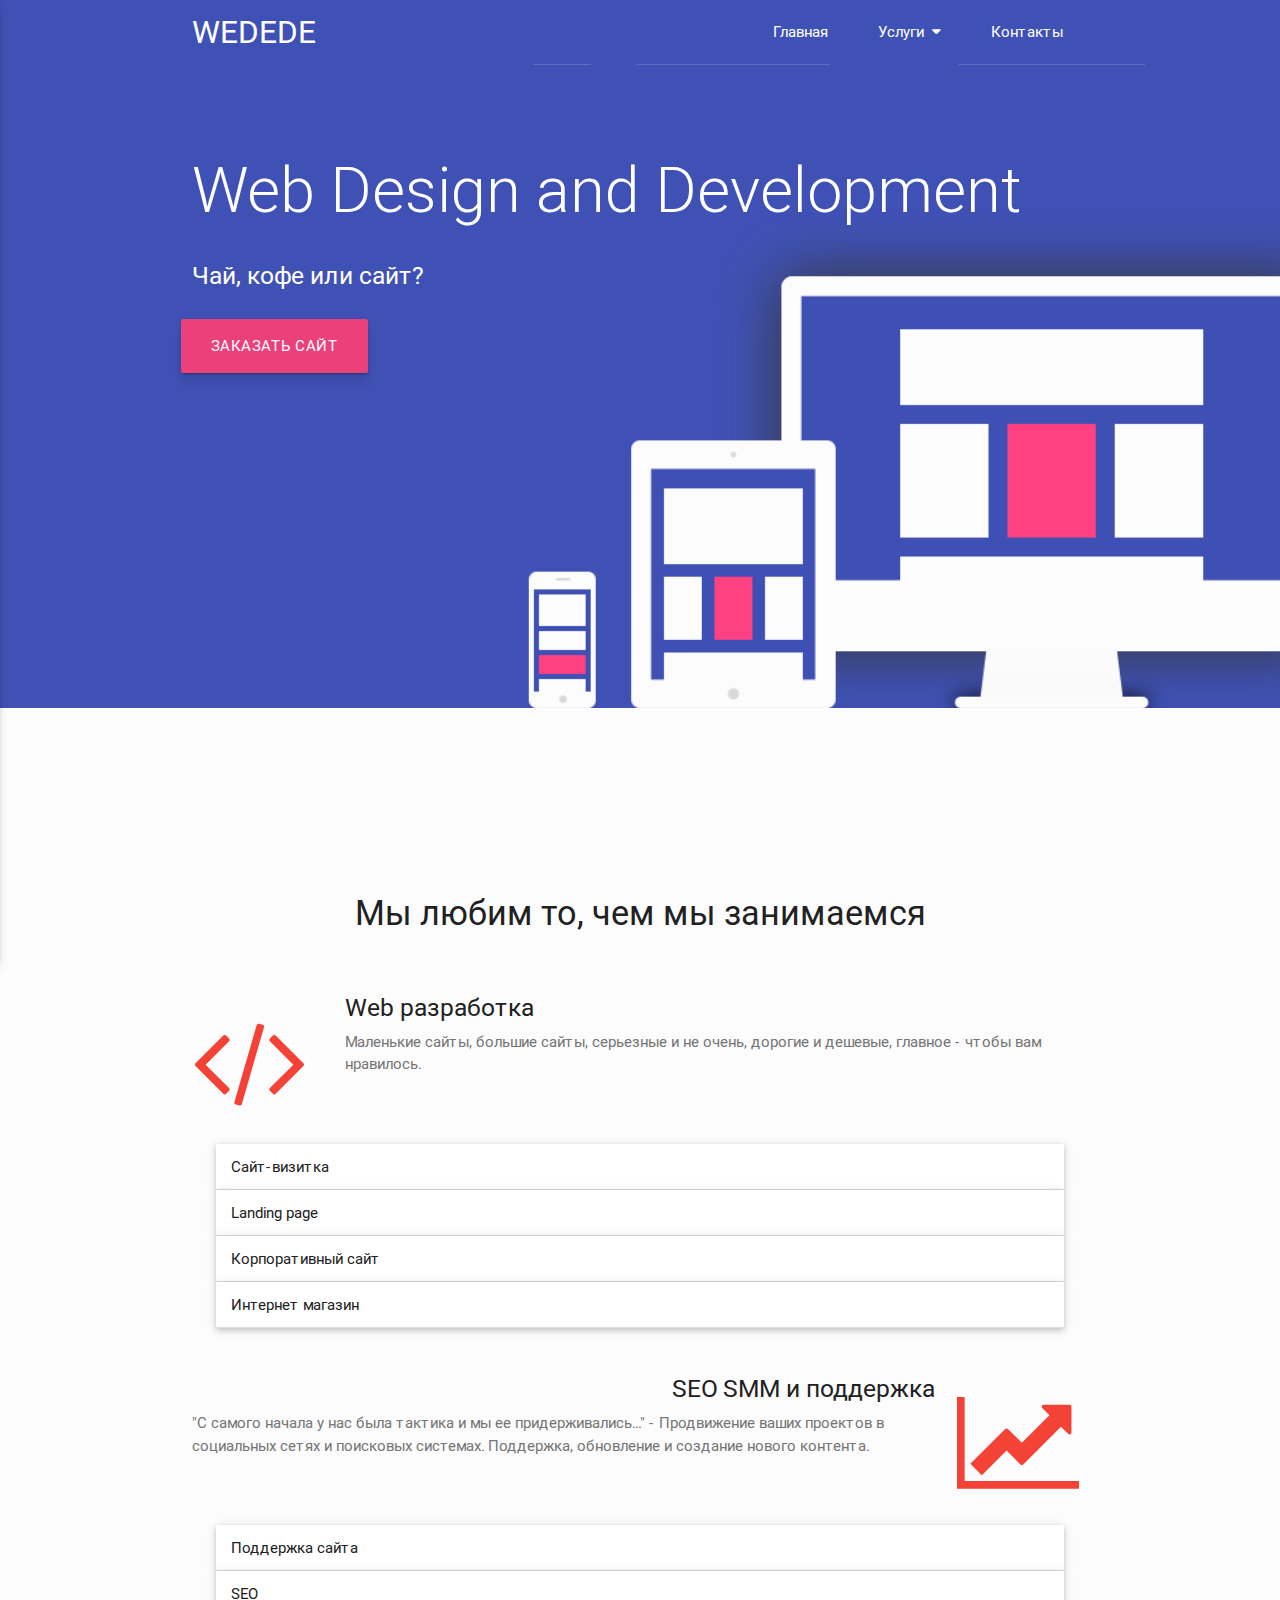
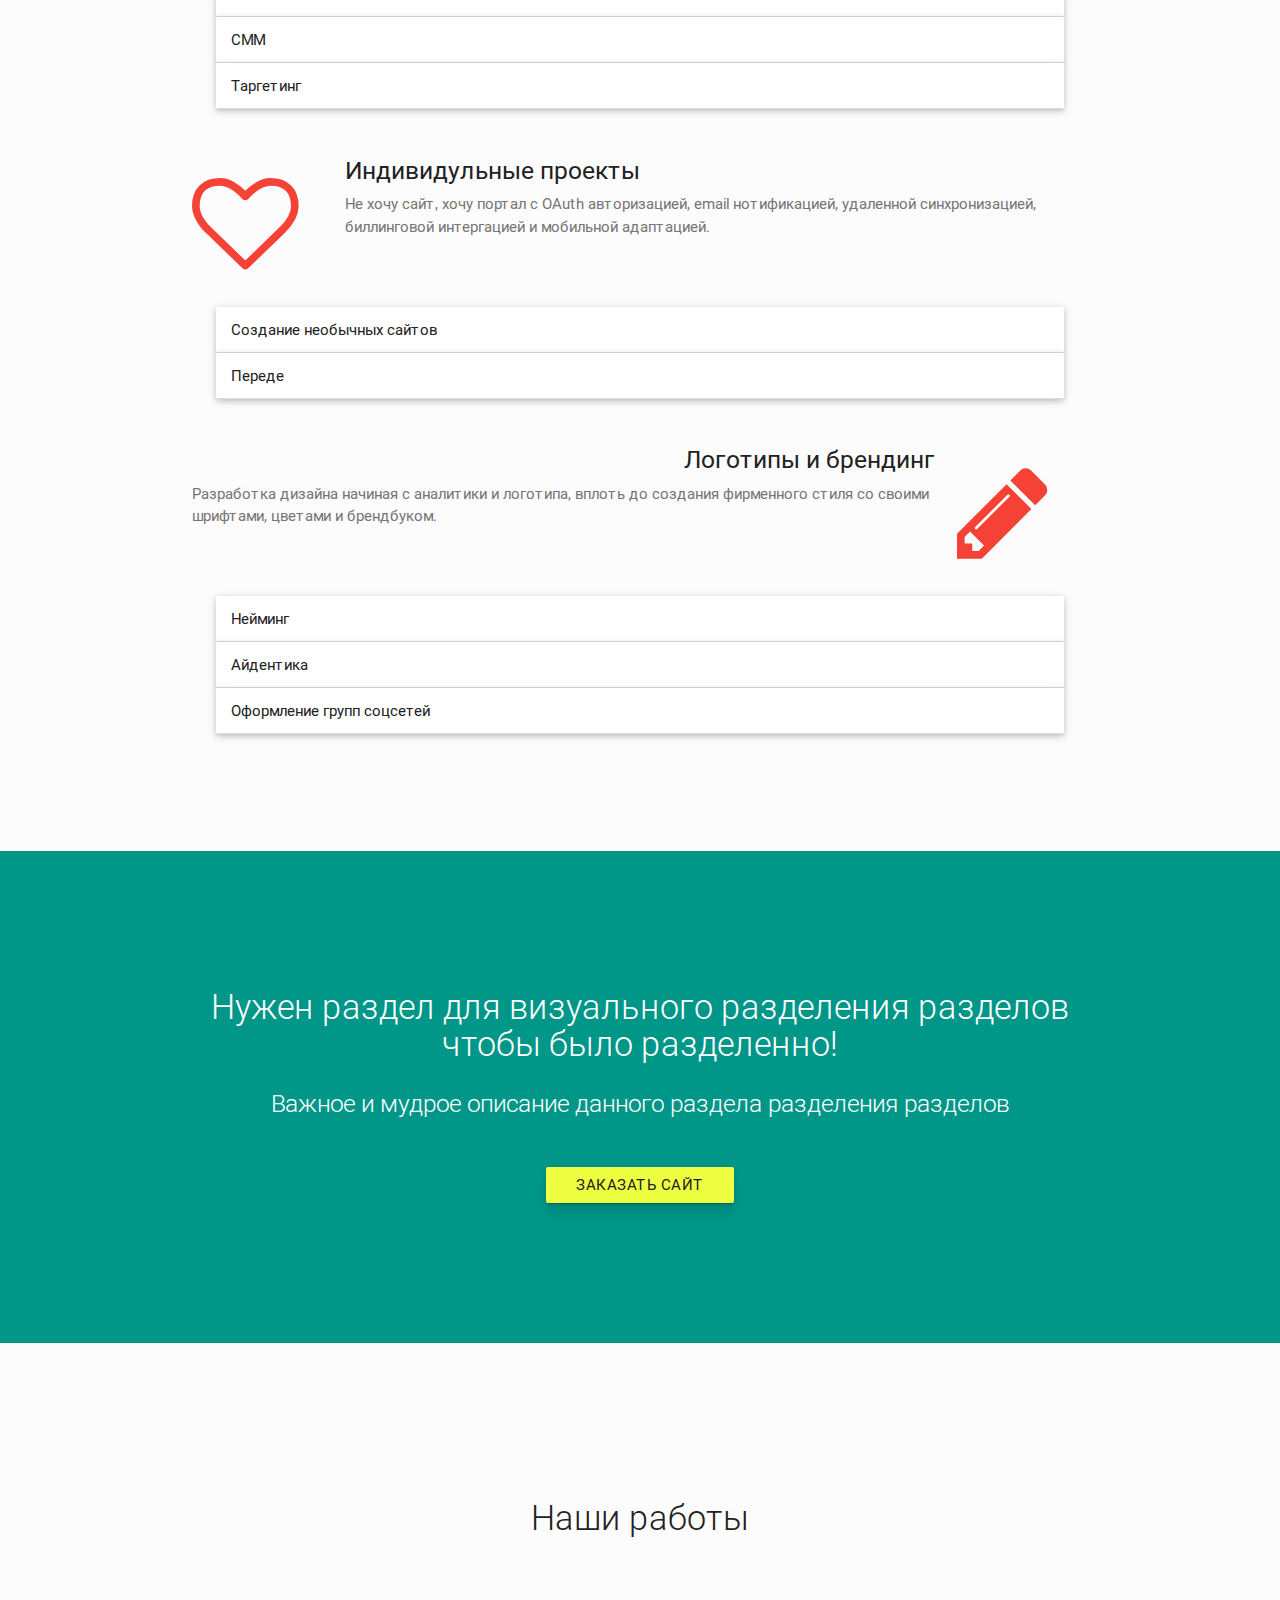
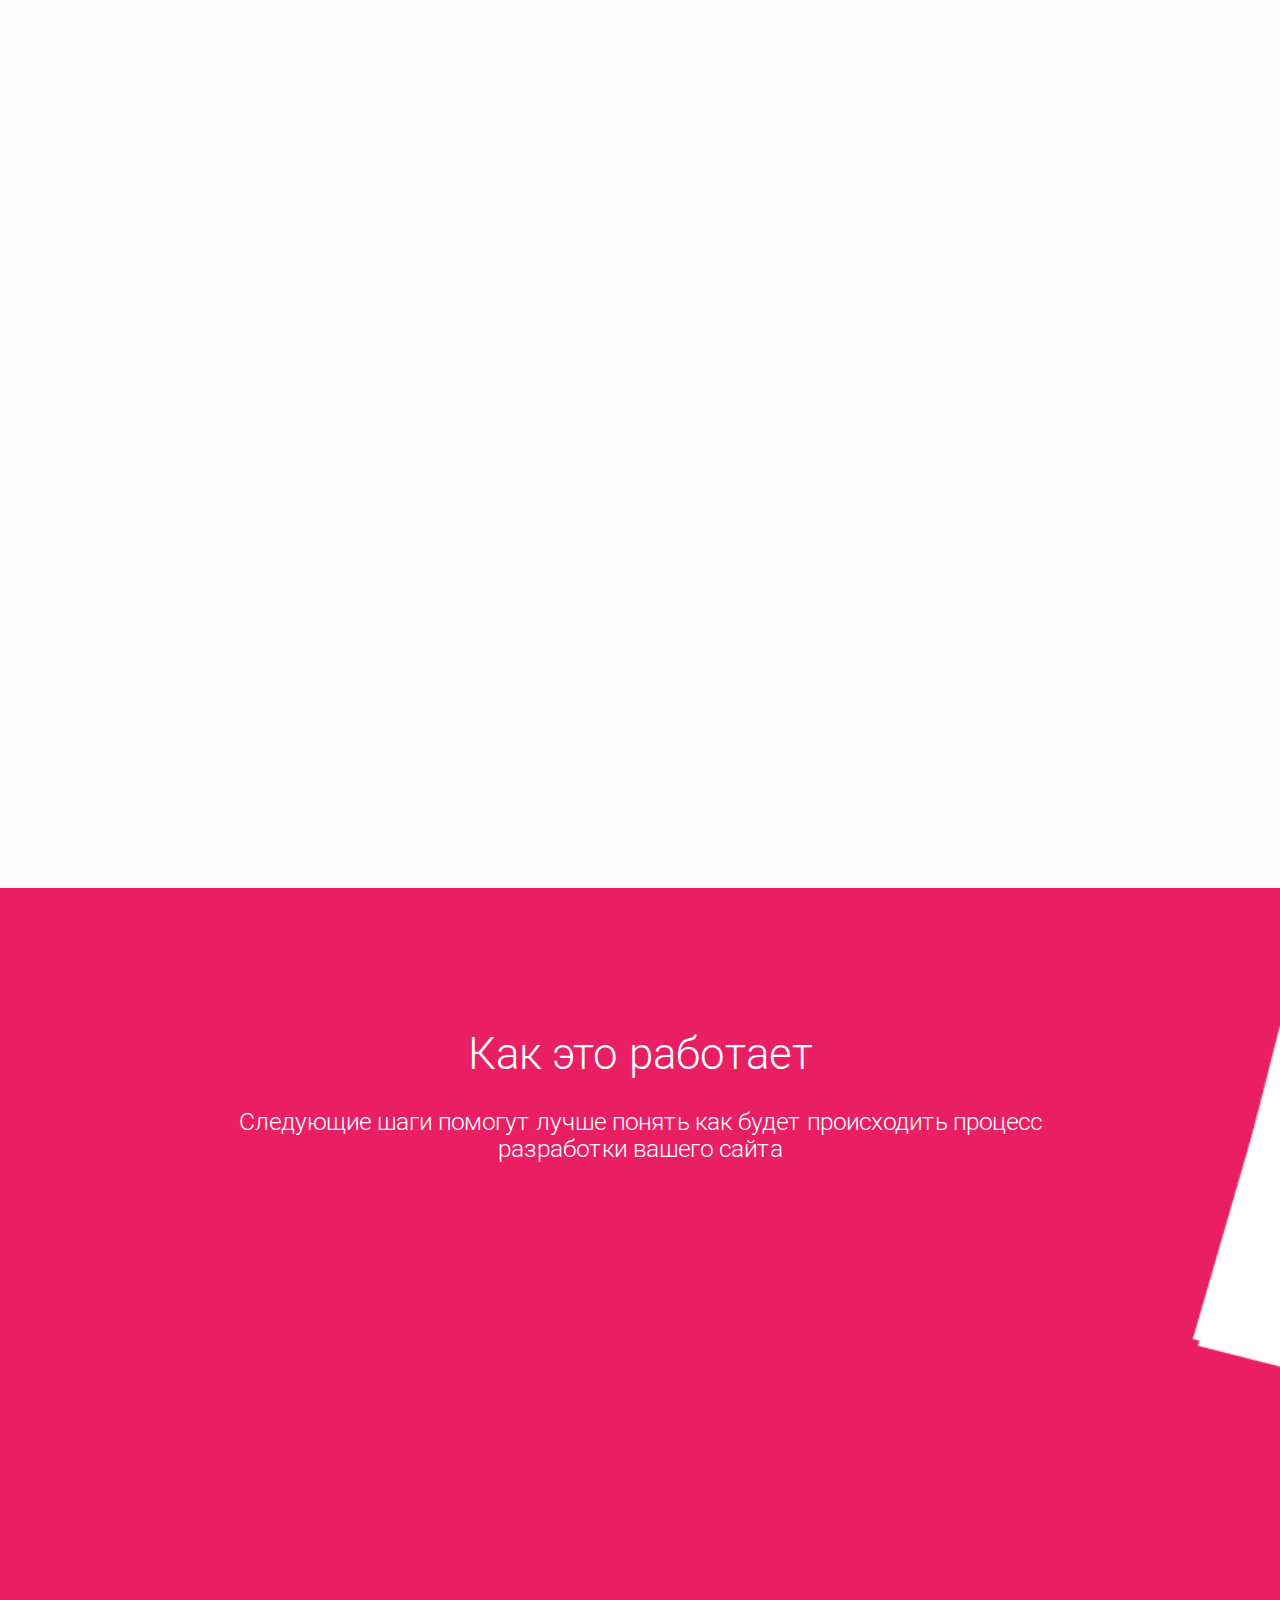
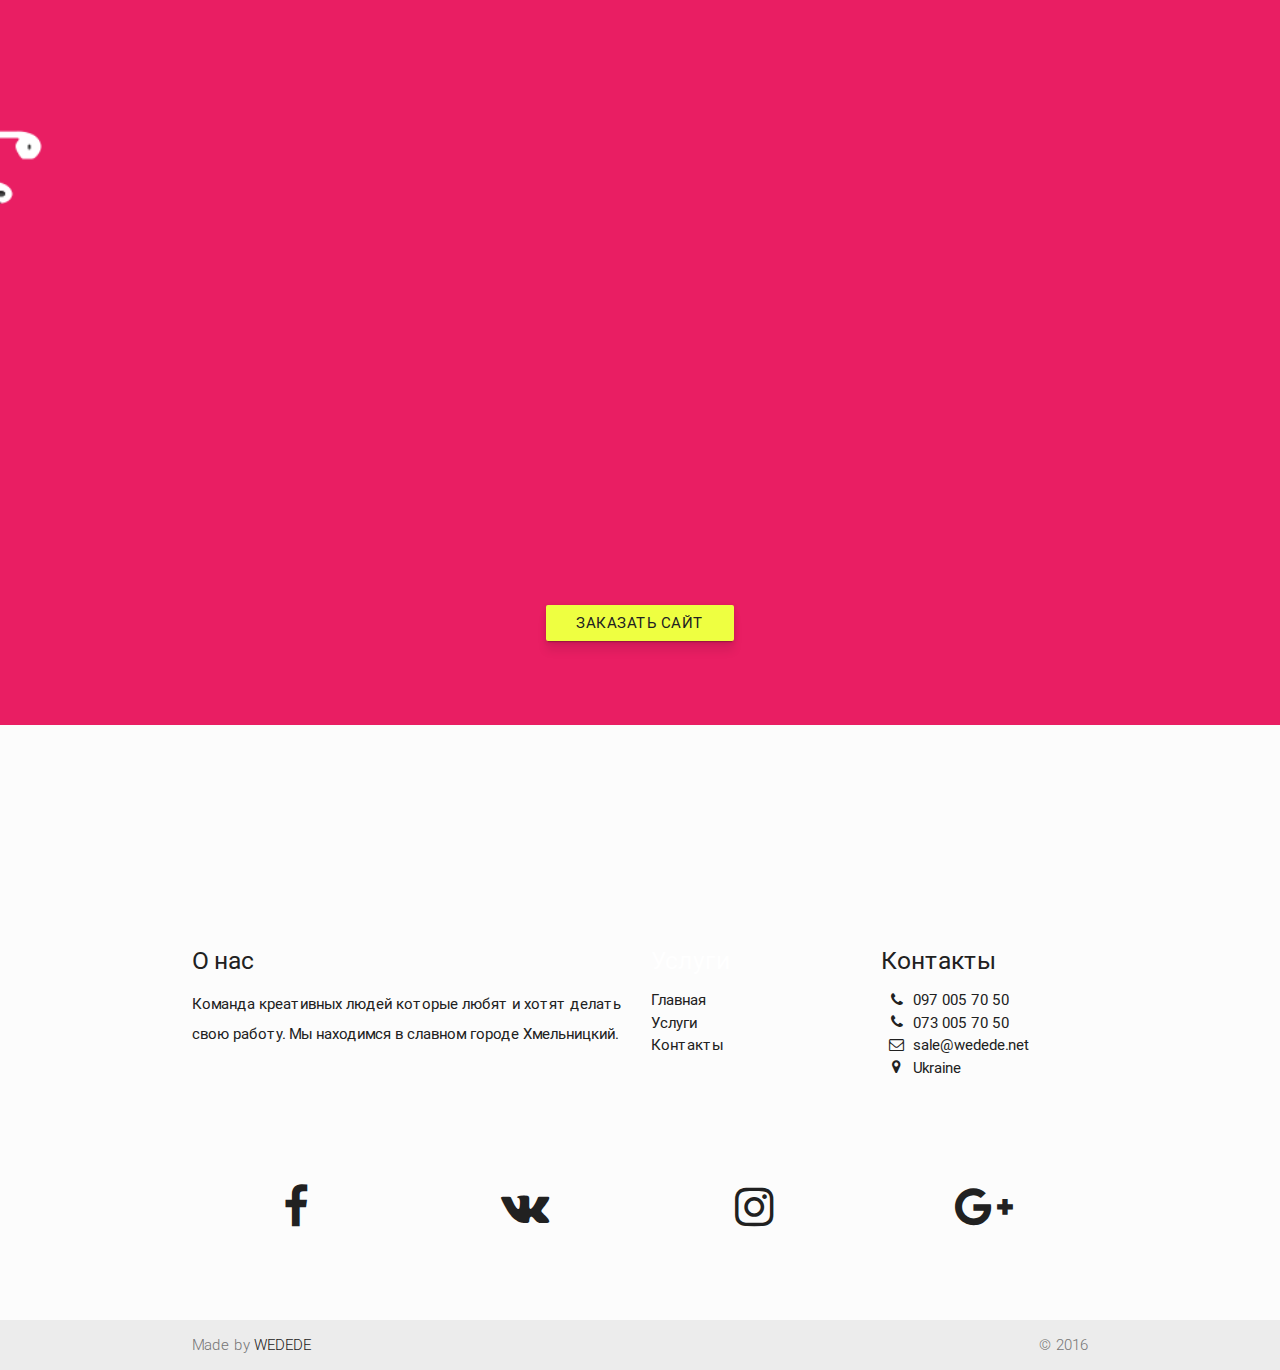
==== commit dea1b4d9: "add button" ====
--- a/index.html
+++ b/index.html
@@ -274,7 +274,7 @@
 
         <div class="row container">
             <div class="col l12 m12 s12 center">
-                <a href="order.html" class="waves-effect waves-light btn lime accent-2 grey-text text-darken-4">Заказать сайт</a>
+                <a href="order.html" class="btn lime accent-2 grey-text text-darken-4">Заказать сайт</a>
             </div>
         </div>
 
@@ -481,6 +481,9 @@
 
                 </div>
 
+            </div>
+            <div class="col l12 m12 s12 center">
+                <a href="order.html" class="btn lime accent-2 grey-text text-darken-4">Заказать сайт</a>
             </div>
             <div class="row" style="height:100px;"></div>
 
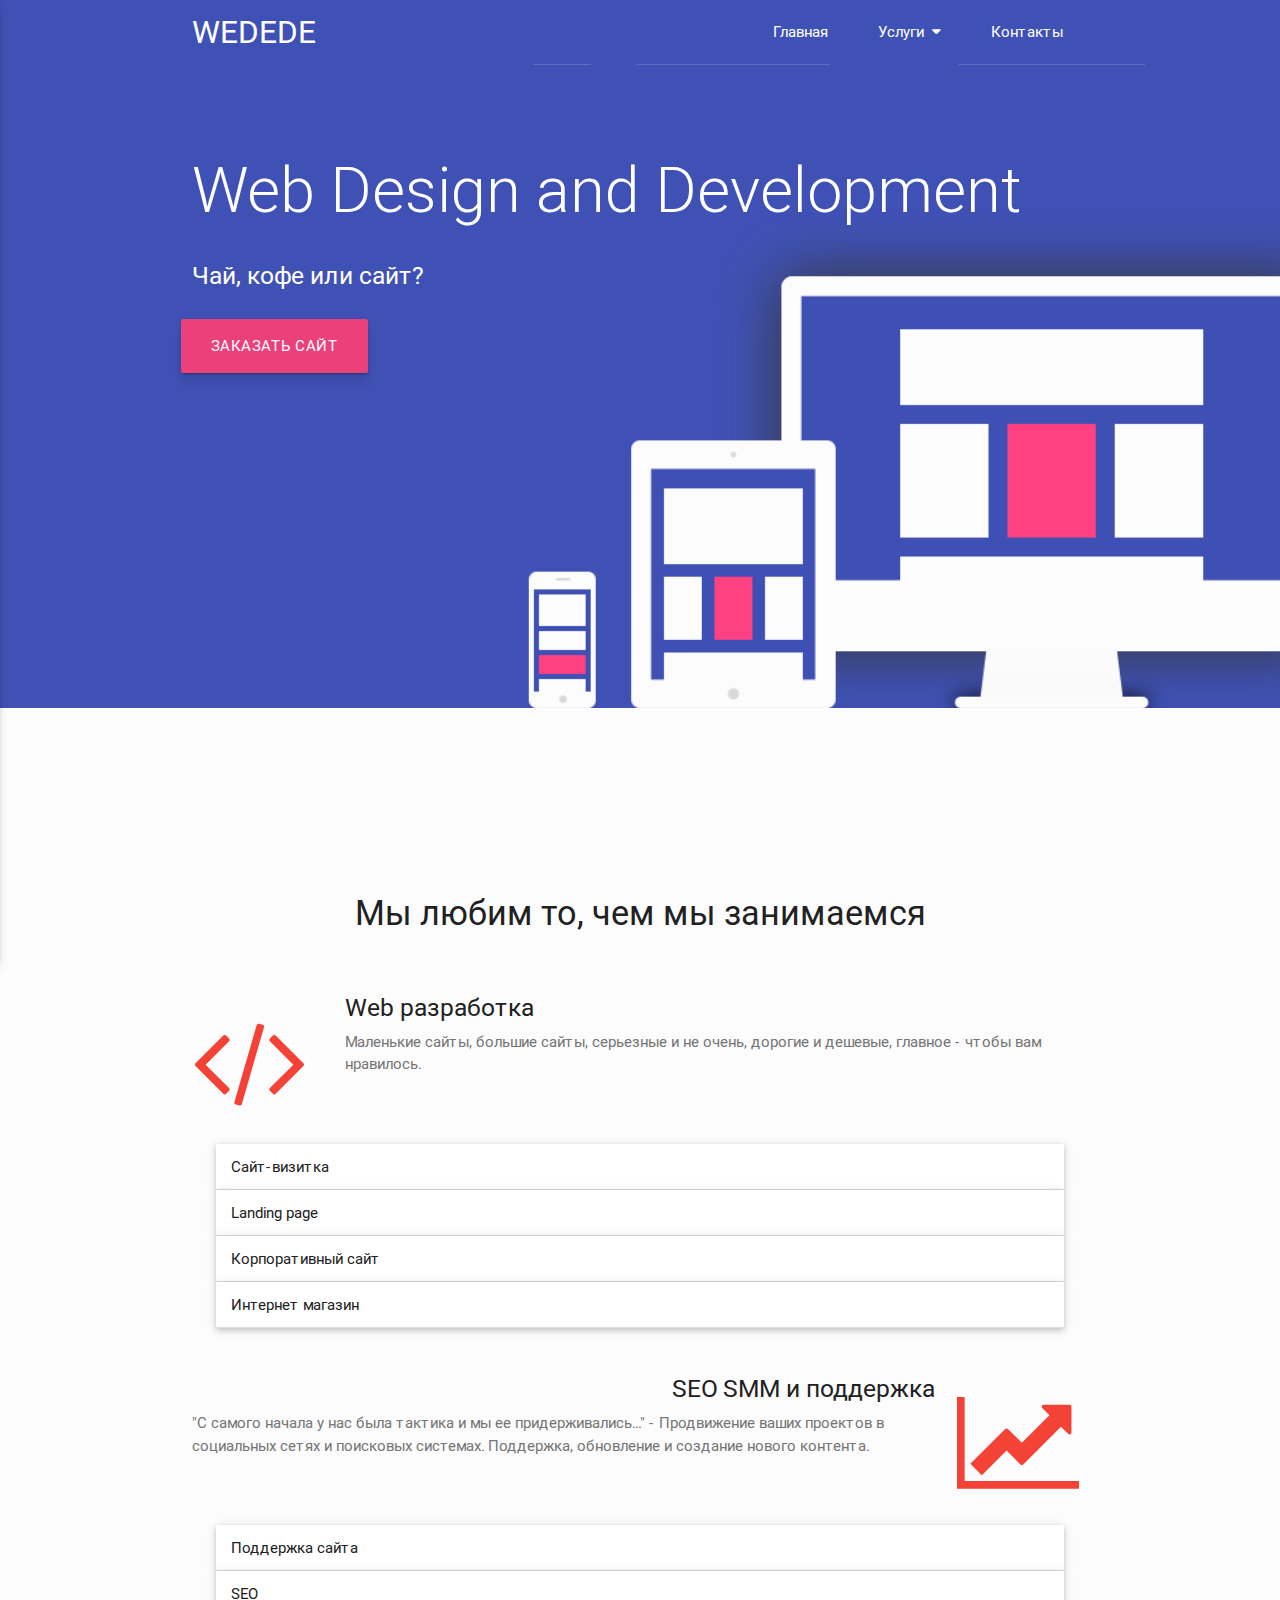
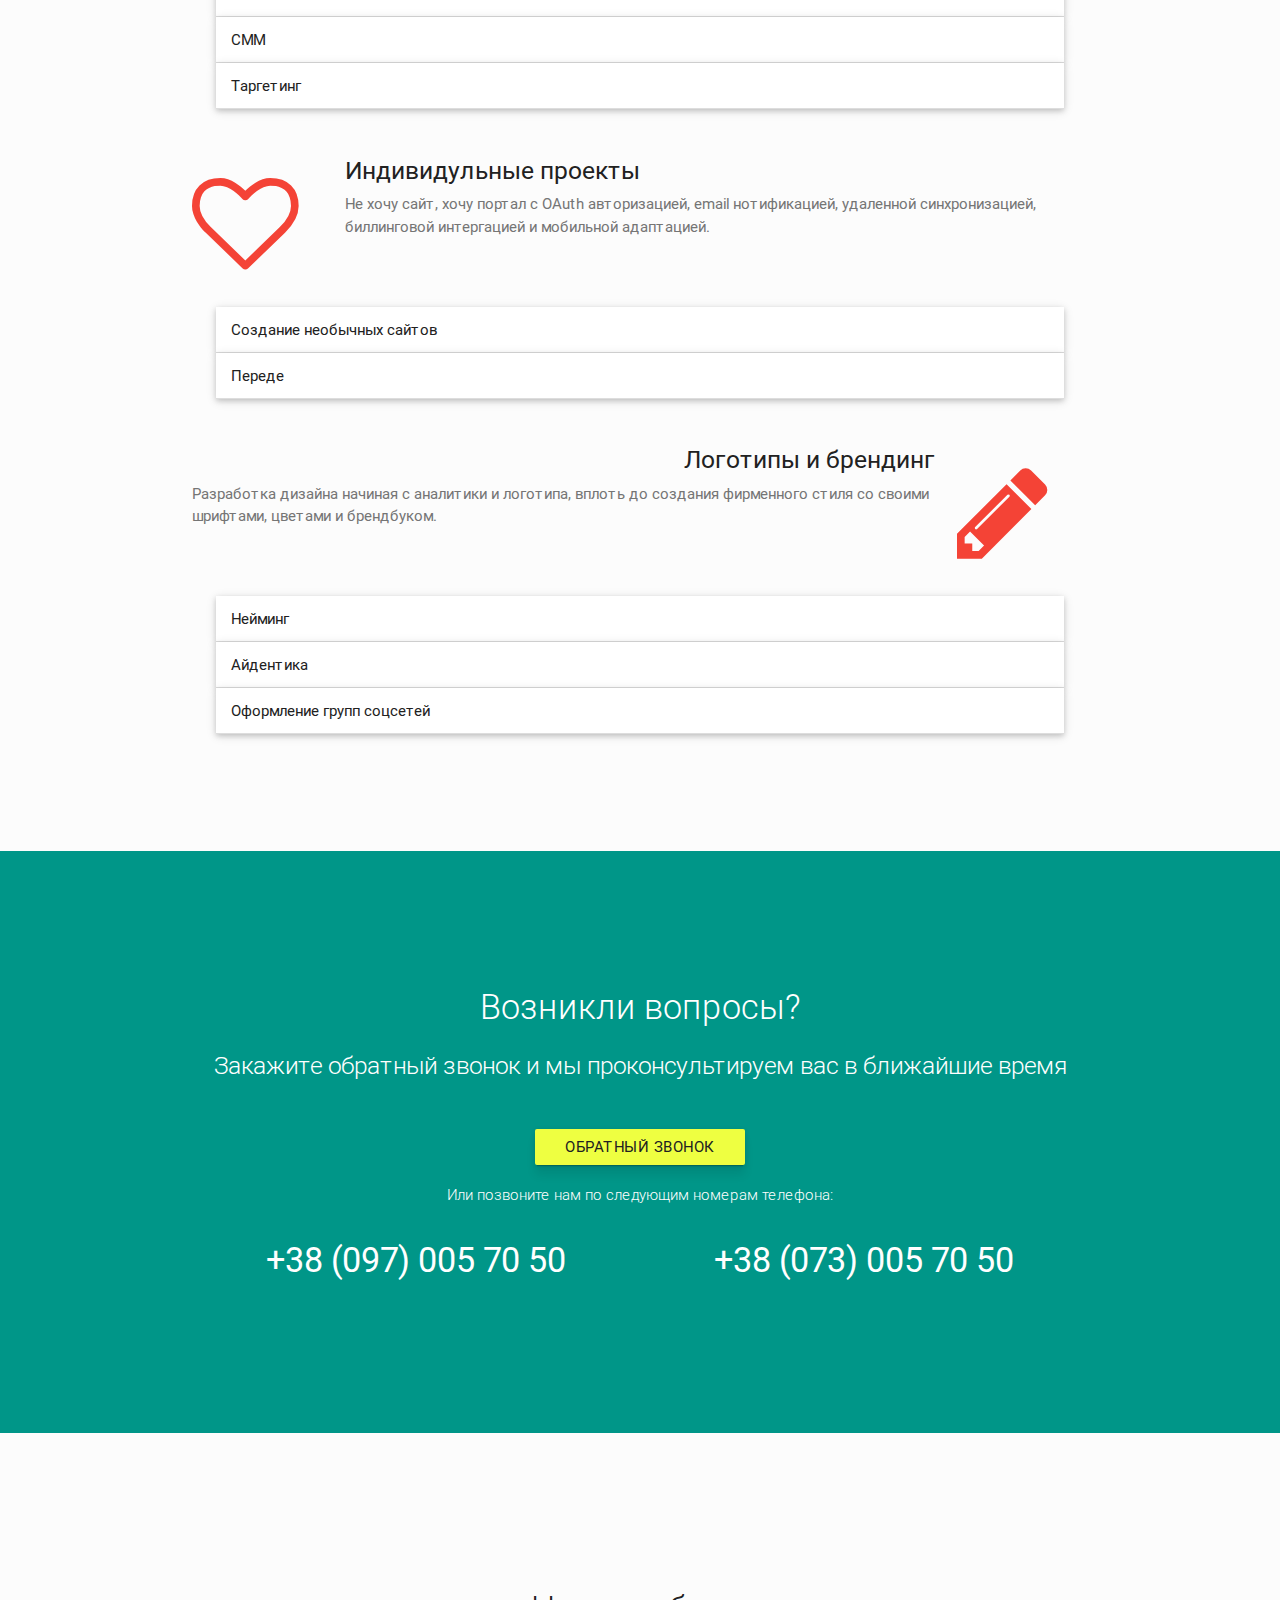
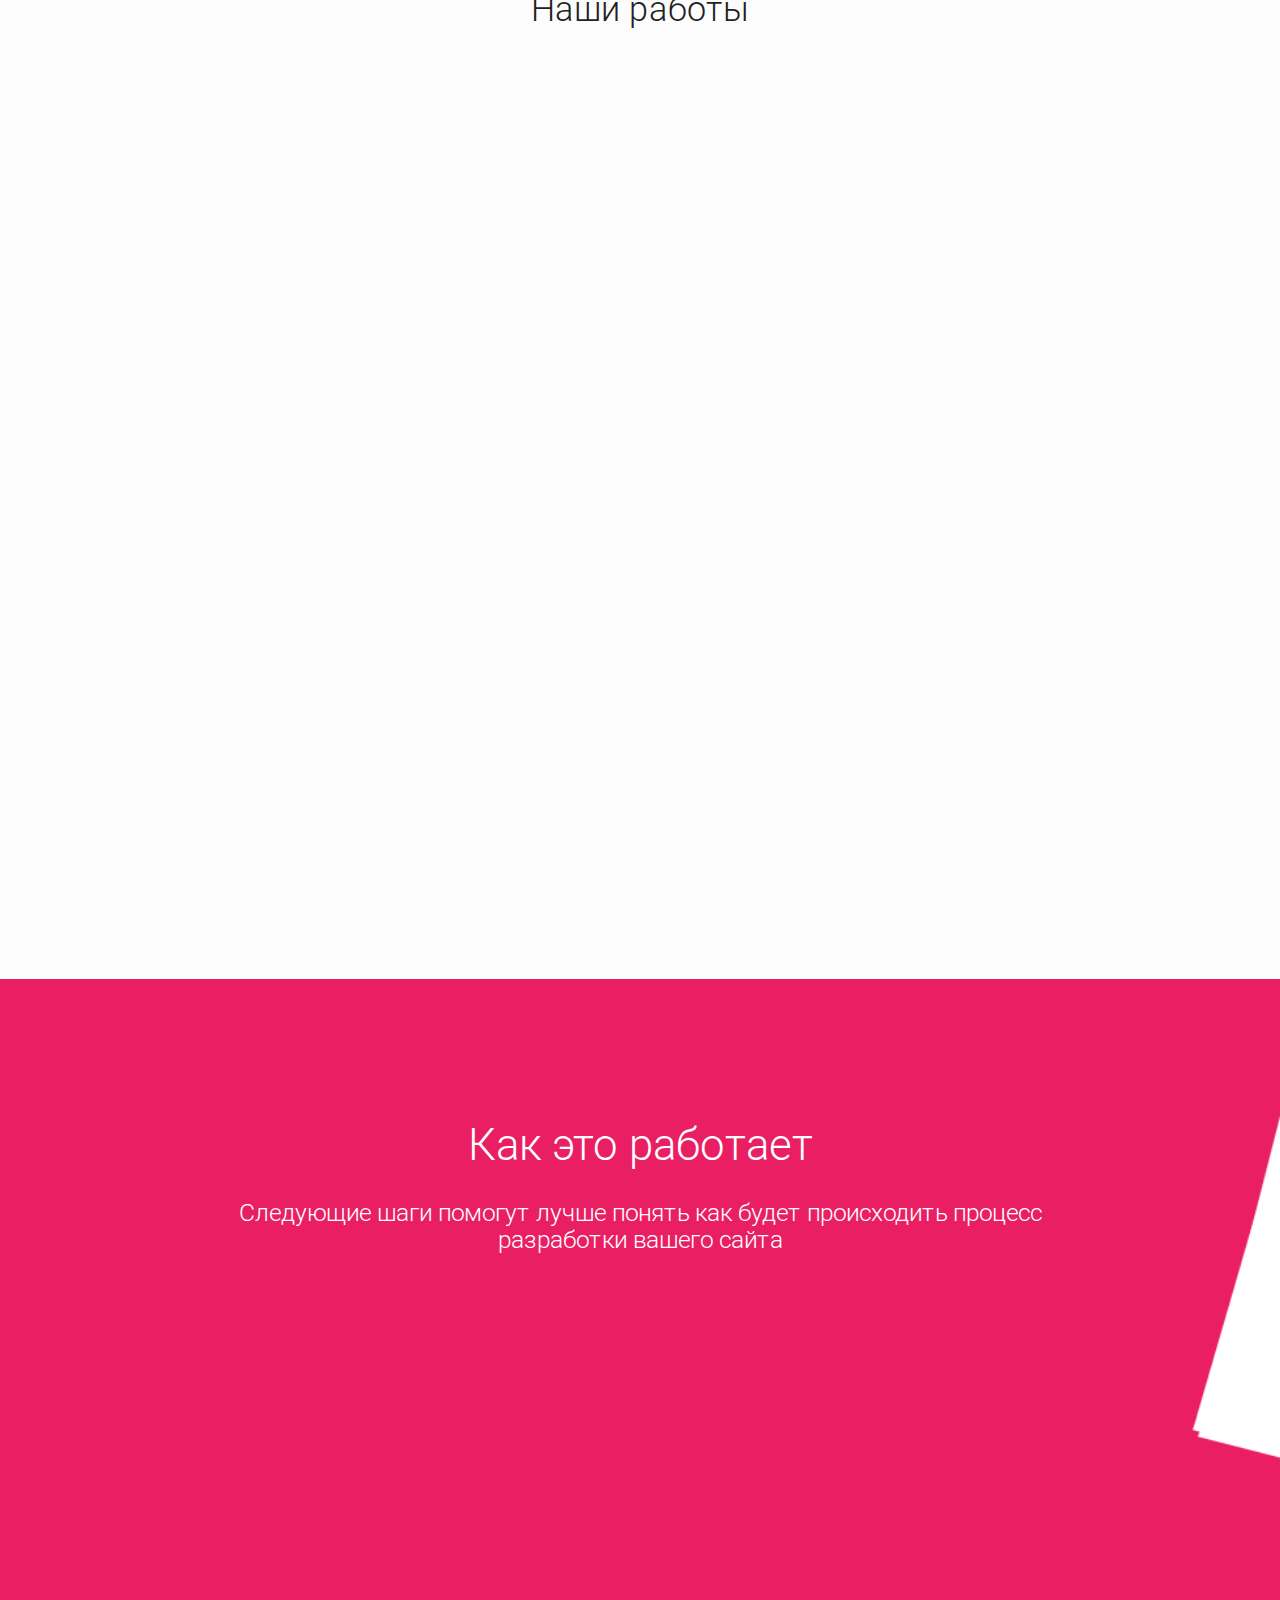
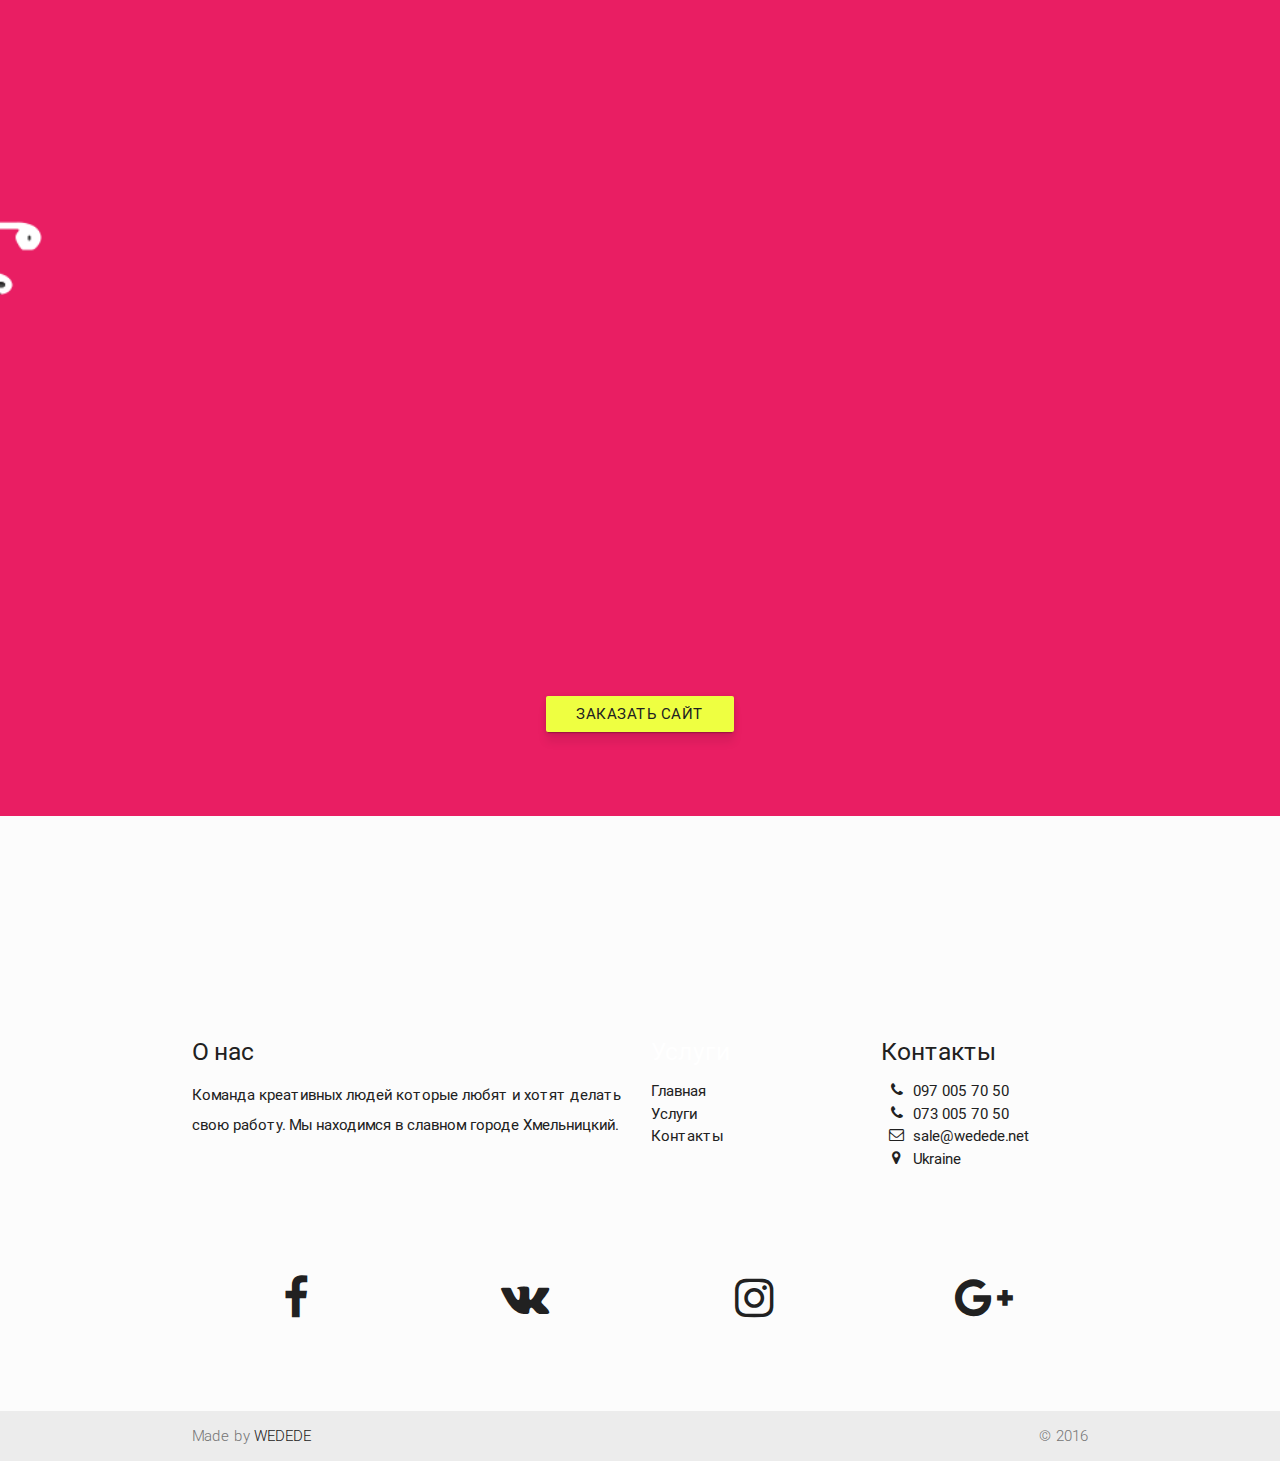
==== commit 05fd2d93: "Добавил раздел ОБРАТНЫЙ ЗВОНОК" ====
--- a/index.html
+++ b/index.html
@@ -263,8 +263,8 @@
     <div class="row teal white-text">
         <div class="row" style="height:100px;"></div>
         <div class="row container">
-            <h4 class="col s12 light center">Нужен раздел для визуального разделения разделов чтобы было разделенно! </h4>
-            <h5 class="col s12 light center">Важное и мудрое описание данного раздела разделения разделов</h5>
+            <h4 class="col s12 light center">Возникли вопросы?</h4>
+            <h5 class="col s12 light center">Закажите обратный звонок и мы проконсультируем вас в ближайшие время</h5>
             <div class="row">
 
 
@@ -274,7 +274,14 @@
 
         <div class="row container">
             <div class="col l12 m12 s12 center">
-                <a href="order.html" class="btn lime accent-2 grey-text text-darken-4">Заказать сайт</a>
+                <a href="order.html" class="btn lime accent-2 grey-text text-darken-4">Обратный звонок</a>
+            </div>
+            <p class="col s12 light center">Или позвоните нам по следующим номерам телефона: </p>
+            <div class="col s12 l6 center">
+                <h4><a class="white-text" href="tel:+380967164872">+38 (097) 005 70 50</a></h4>
+            </div>
+            <div class="col s12 l6 center">
+                <h4><a class="white-text" href="tel:+380967164872">+38 (073) 005 70 50</a></h4>
             </div>
         </div>
 
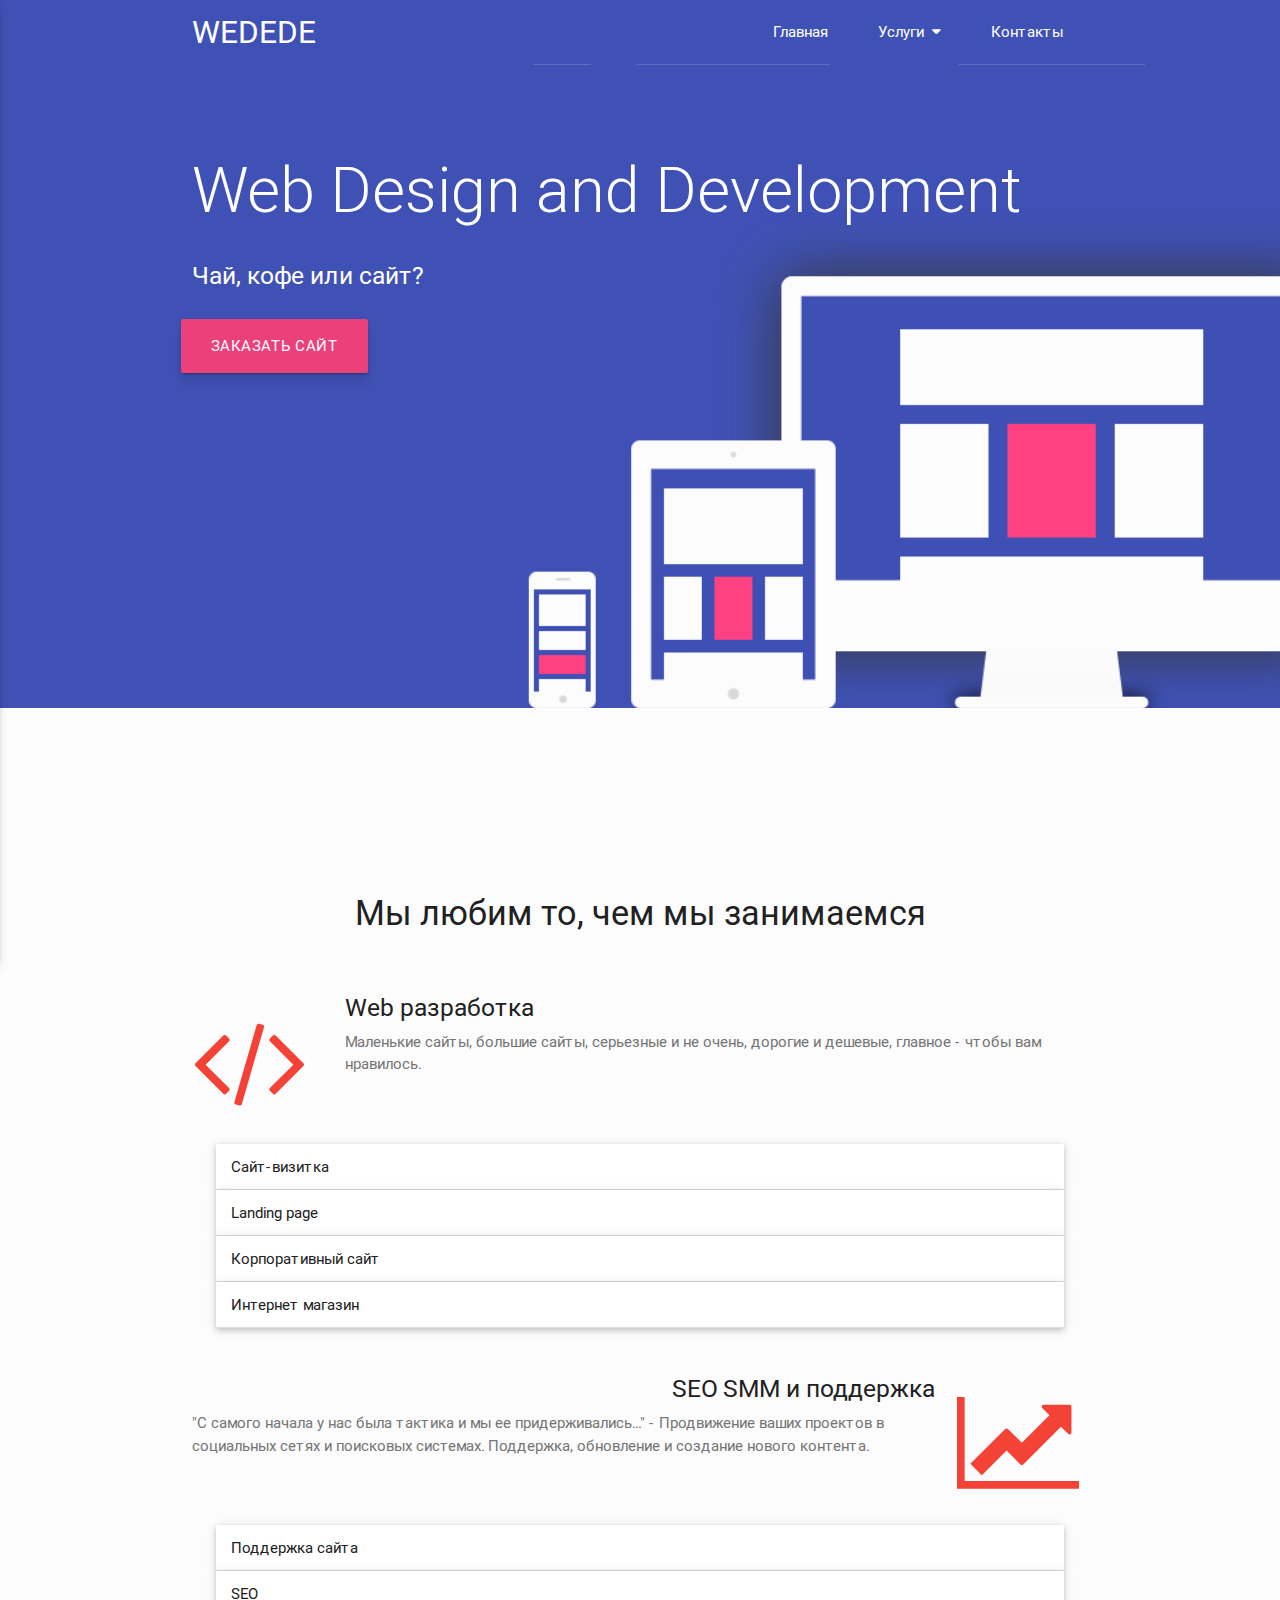
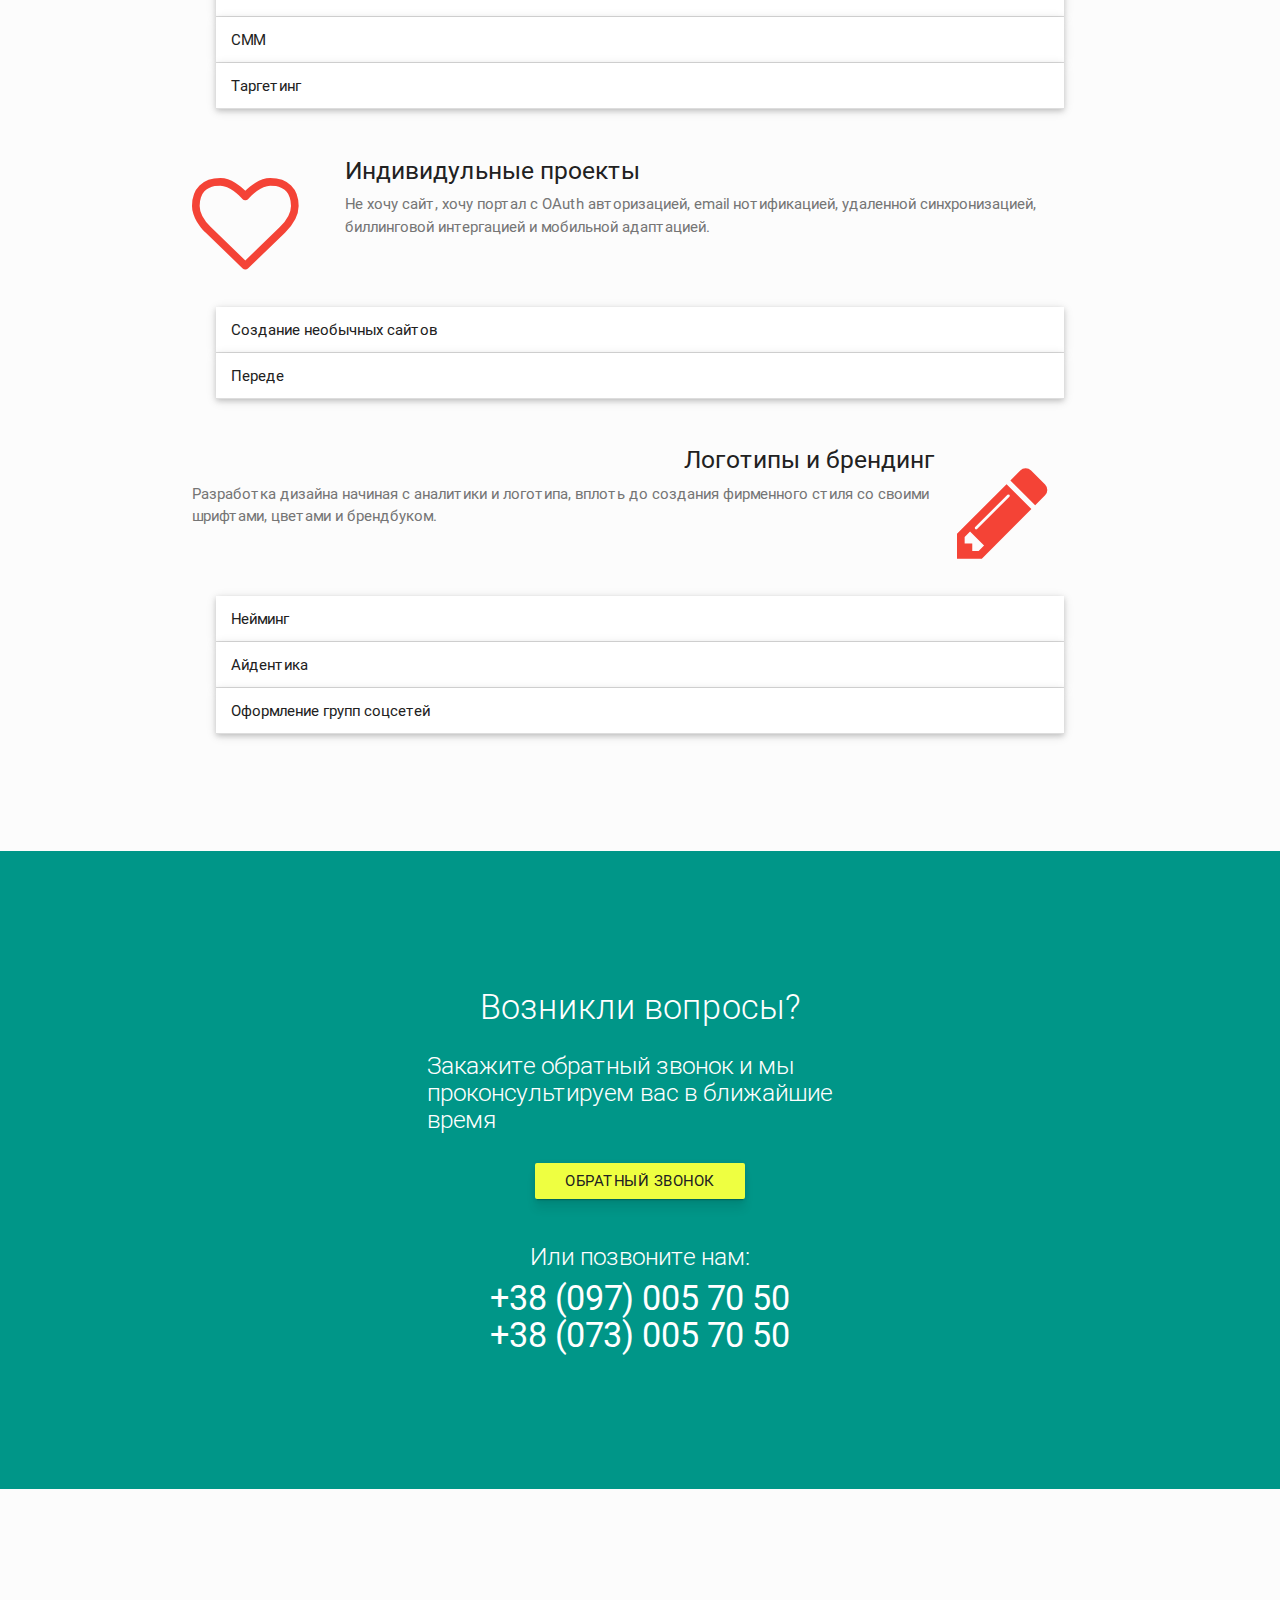
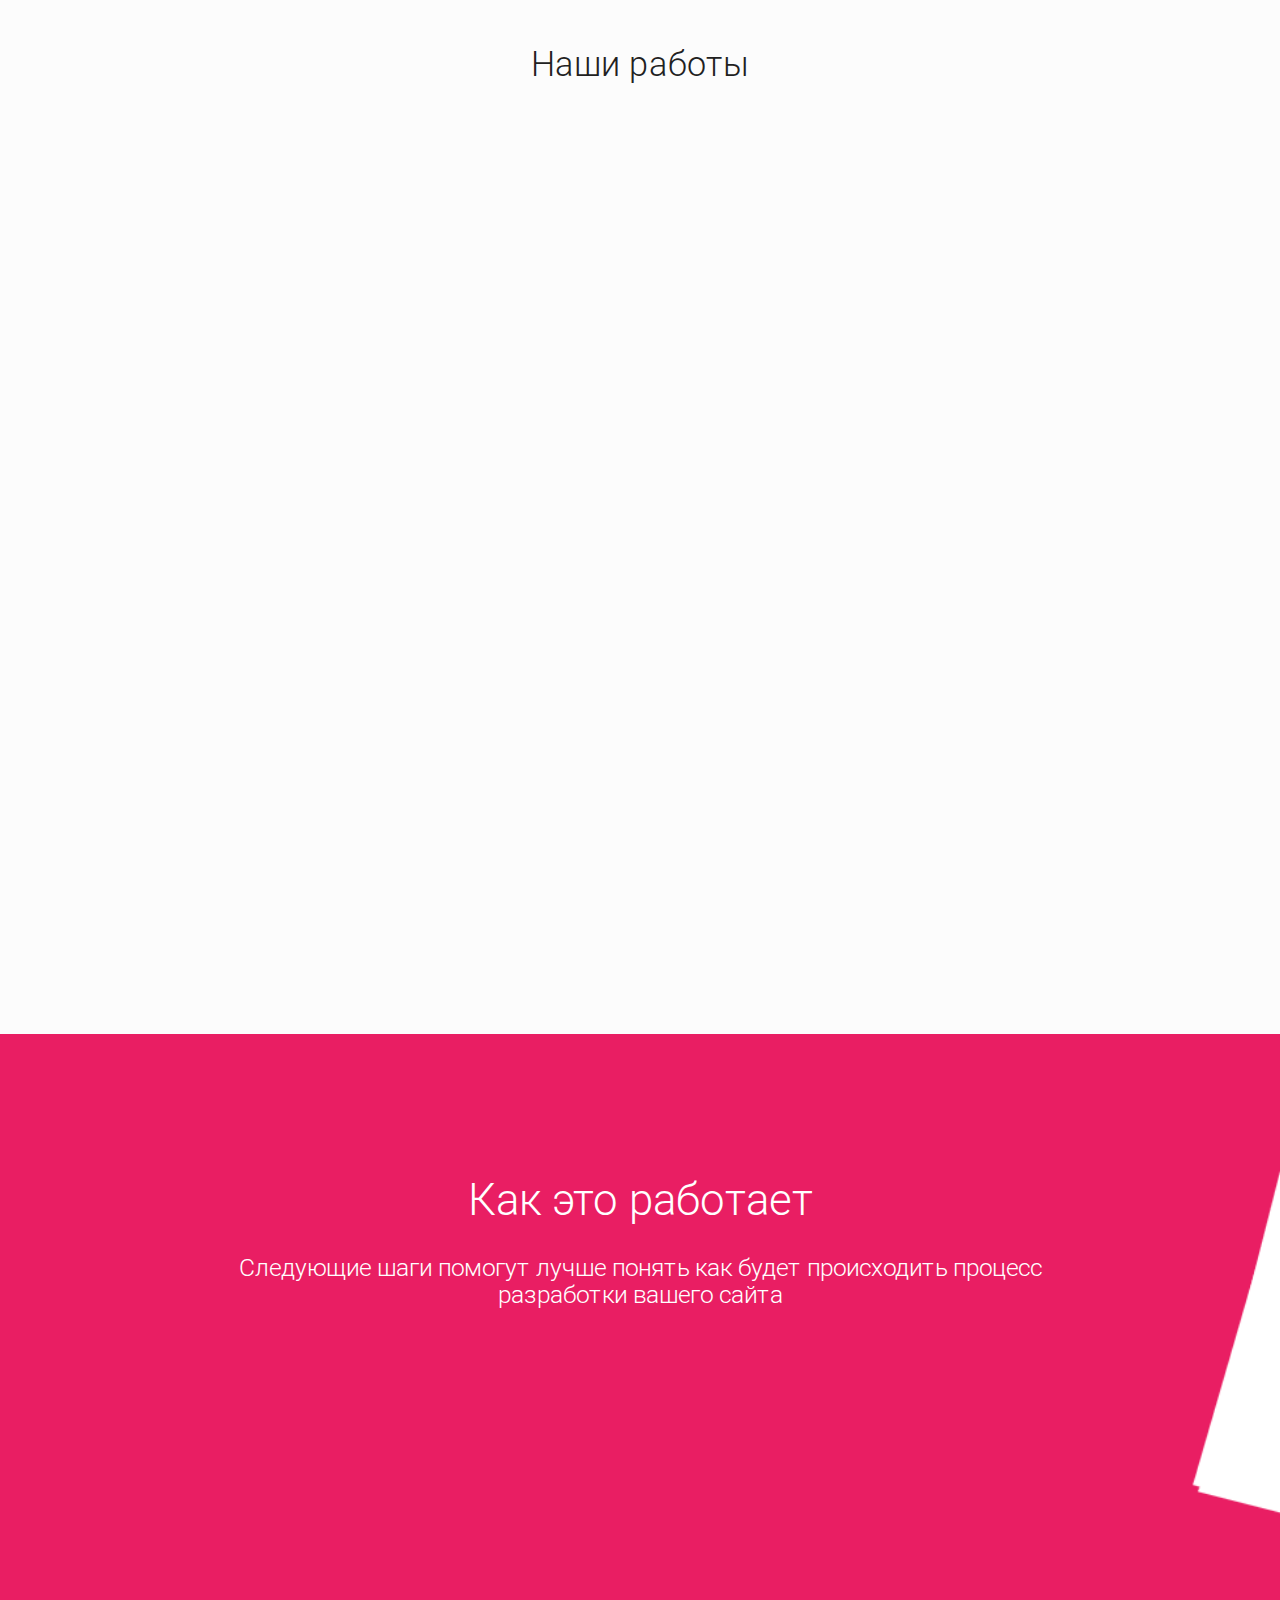
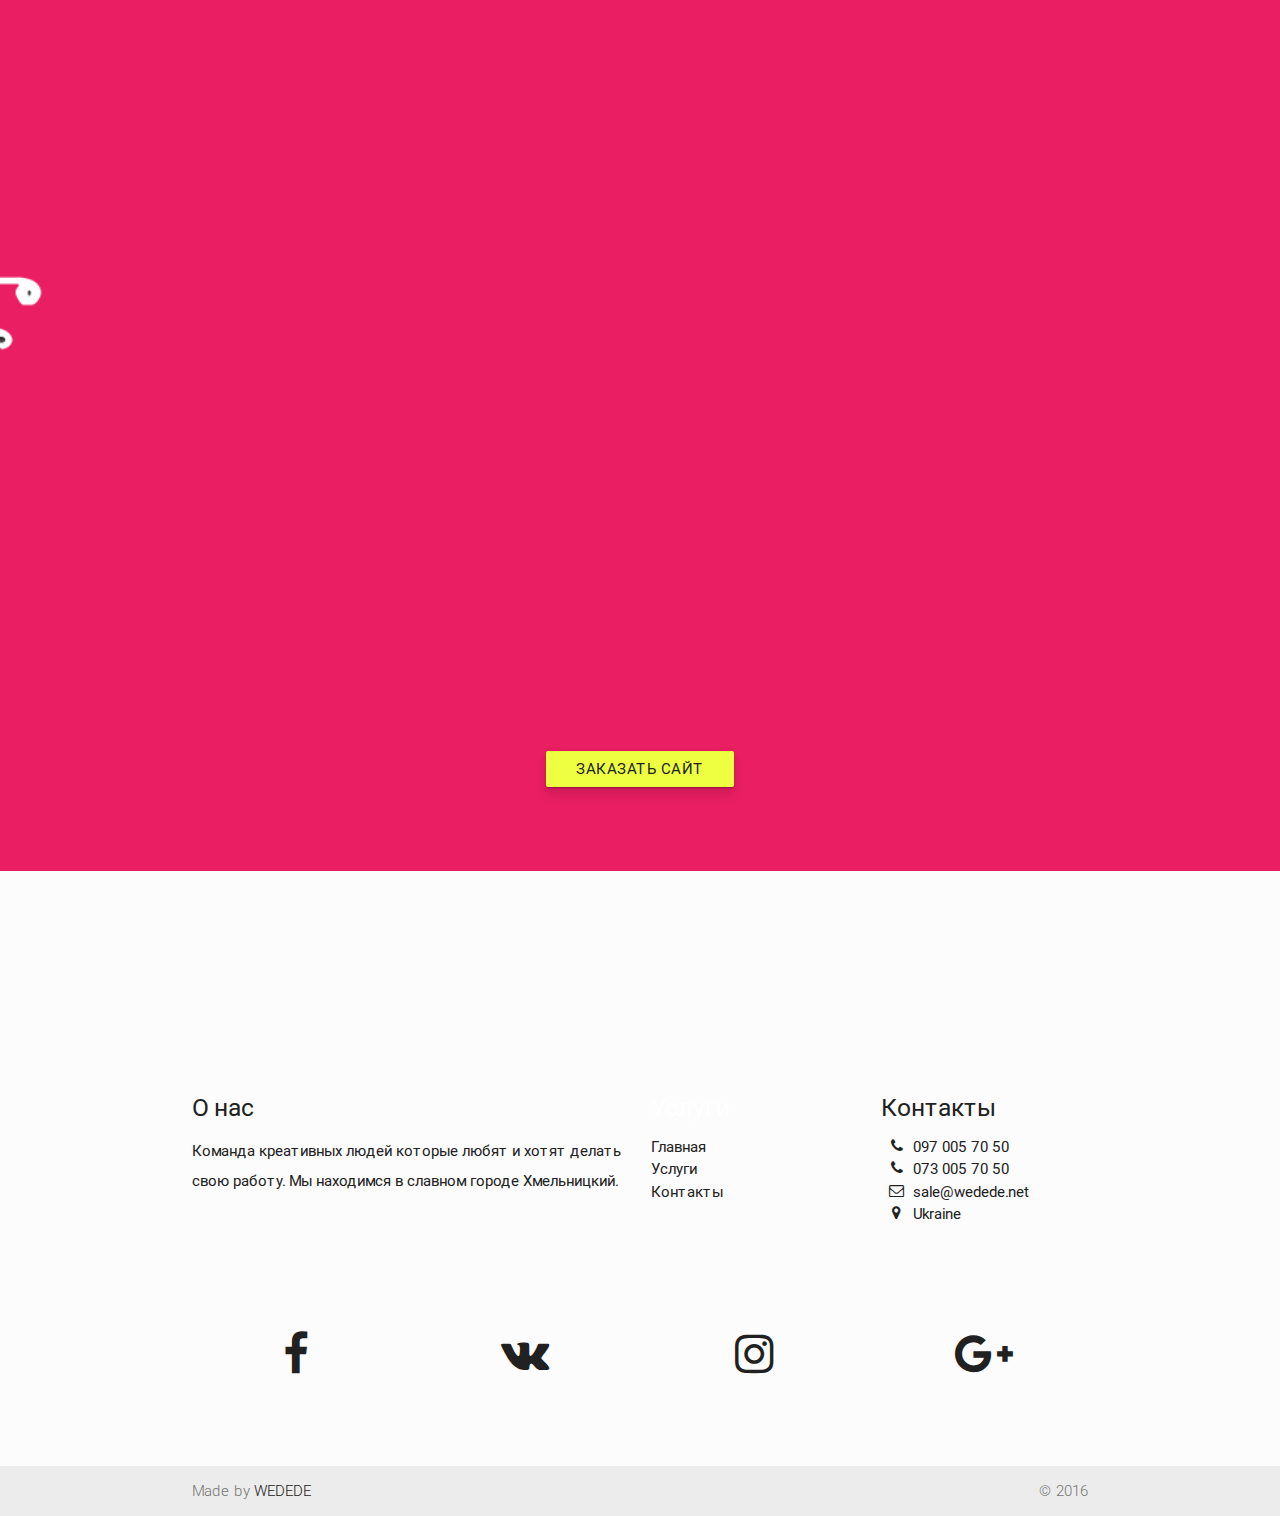
==== commit 900cfc08: "Изменил раздел ВОЗНИКЛИ ВОПРОСЫ" ====
--- a/index.html
+++ b/index.html
@@ -259,34 +259,31 @@
 
 
 
-
-    <div class="row teal white-text">
-        <div class="row" style="height:100px;"></div>
-        <div class="row container">
-            <h4 class="col s12 light center">Возникли вопросы?</h4>
-            <h5 class="col s12 light center">Закажите обратный звонок и мы проконсультируем вас в ближайшие время</h5>
-            <div class="row">
-
-
-            </div>
-
+<div class="row teal white-text"><!-------- ВОЗНИКЛИ ВОПРОСЫ? -------->
+    <div class="row" style="height:100px;"></div>
+    <div class="row container">
+        <h4 class="col s12 light center">Возникли вопросы?</h4>
+
+        <div class="col s12 l6 offset-l3">
+            <h5 class="light">Закажите обратный звонок и мы проконсультируем вас в ближайшие время</h5>
         </div>
-
-        <div class="row container">
-            <div class="col l12 m12 s12 center">
-                <a href="order.html" class="btn lime accent-2 grey-text text-darken-4">Обратный звонок</a>
-            </div>
-            <p class="col s12 light center">Или позвоните нам по следующим номерам телефона: </p>
-            <div class="col s12 l6 center">
-                <h4><a class="white-text" href="tel:+380967164872">+38 (097) 005 70 50</a></h4>
-            </div>
-            <div class="col s12 l6 center">
-                <h4><a class="white-text" href="tel:+380967164872">+38 (073) 005 70 50</a></h4>
-            </div>
-        </div>
-
-        <div class="row" style="height:100px;"></div>
-    </div>
+    </div>
+
+    <div class="col s12 center">
+        <a href="order.html" class="btn lime accent-2 grey-text text-darken-4">Обратный звонок</a>
+    </div>
+    <br>
+    <br>
+    <br>
+    <div class="col s12 center">
+        <h5 class="light">Или позвоните нам:</h5>
+    </div>
+    <div class="center">
+        <h4><a class="white-text" href="tel:+380967164872">+38 (097) 005 70 50</a><br><a class="white-text" href="tel:+380967164872">+38 (073) 005 70 50</a></h4>
+    </div>
+
+    <div class="row" style="height:100px;"></div>
+</div><!-------- КОНЕЦ ВОПРОСЫ -------->
 
 
 
